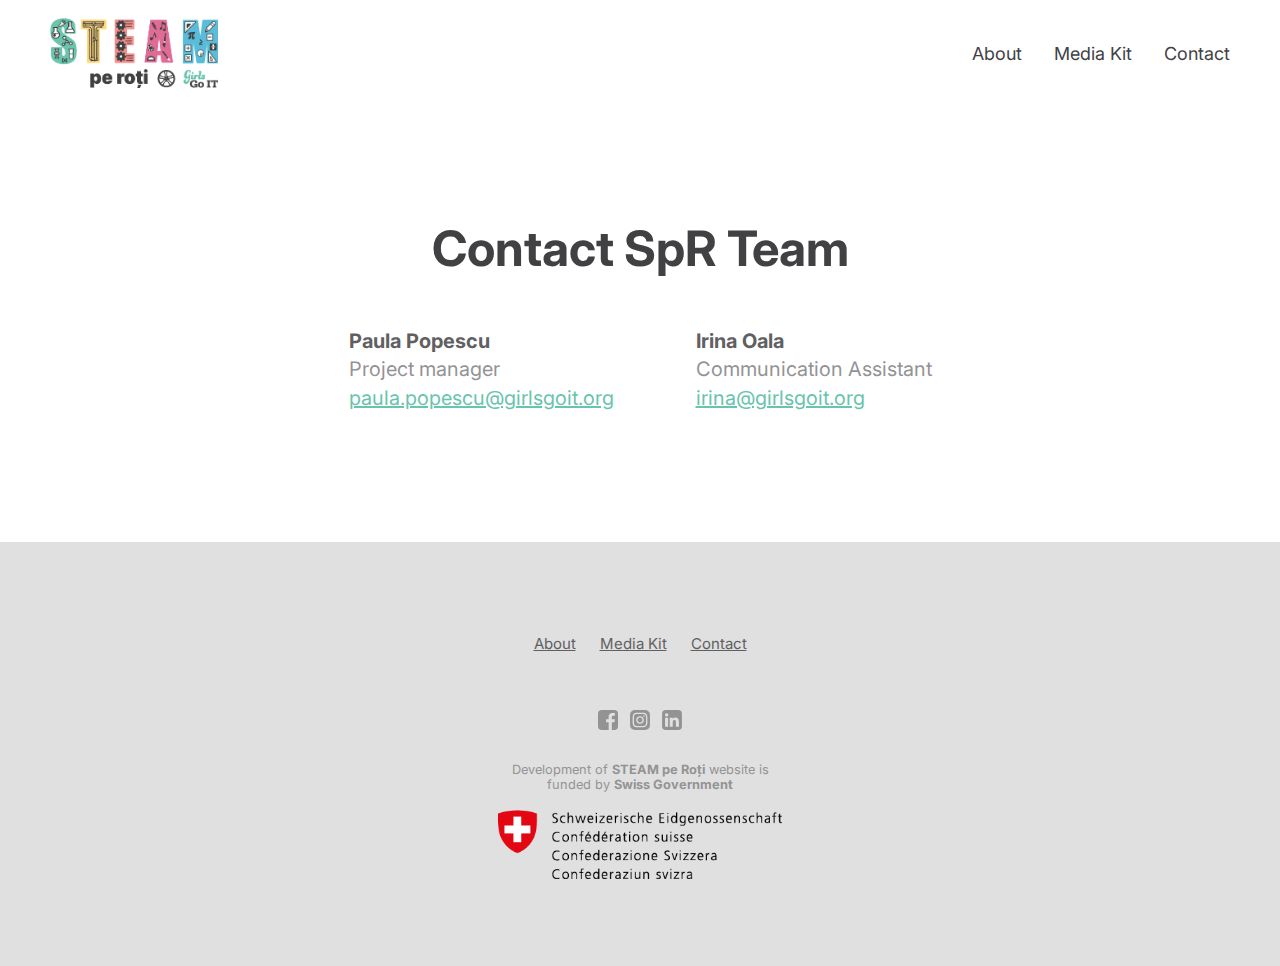
==== contact.html @ b352d061 "STEAMpeRoti static pages" ====
<!doctype html>
<html lang="en">
<head>
  <meta charset="UTF-8">
  <meta name="viewport" content="width=device-width, initial-scale=1">
  <script>document.getElementsByTagName("html")[0].className += " js";</script>
  <link rel="preconnect" href="https://fonts.googleapis.com"><link rel="preconnect" href="https://fonts.gstatic.com" crossorigin><link href="https://fonts.googleapis.com/css2?family=Inter:wght@300;400;500;600;700&display=swap" rel="stylesheet">
  <link id="codyframe" rel="stylesheet" href="assets/css/style.css">
  <script>
    if(!('CSS' in window) || !CSS.supports('color', 'var(--color-var)')) {var cfStyle = document.getElementById('codyframe');if(cfStyle) {var href = cfStyle.getAttribute('href');href = href.replace('style.css', 'style-fallback.css');cfStyle.setAttribute('href', href);}}
  </script>
  <title>Contact</title>
  <meta name="description" content="Moldova’s first STEAM education lab-on-wheels 🚌">
  <meta property="og:title" content="STEAM pe Roți | de GirlsGoIT">
  <meta name="image" property="og:image" content="#">
  <meta property="og:image:alt" content="Abayomi Ogundipe">
  <meta name="description" property="og:description" content="Moldova’s first STEAM education lab-on-wheels 🚌">
  <meta property="og:type" content="Moldova’s first STEAM education lab-on-wheels 🚌">
  <meta property="og:url" content="#">
  <meta name="twitter:card" content="STEAM pe Roți | de GirlsGoIT">

    <!-- Global site tag (gtag.js) - Google Analytics -->
  <script async src="https://www.googletagmanager.com/gtag/js?id=G-W7CB9011BC"></script>
  <script>
    window.dataLayer = window.dataLayer || [];
    function gtag(){dataLayer.push(arguments);}
    gtag('js', new Date());

    gtag('config', 'G-W7CB9011BC');
  </script>

</head>
<body>

  <header class="header position-relative js-header ">
  <div class="header__container container max-width-lg">
    <div class="header__logo">
      <a href="index.html">
        <img height="70" src="assets/img/spr-logo.png" alt="STEAM">
      </a>
    </div>

    <button class="btn btn--subtle header__trigger js-header__trigger" aria-label="Toggle menu" aria-expanded="false" aria-controls="header-nav">
      <i class="header__trigger-icon" aria-hidden="true"></i>
      <span>Menu</span>
    </button>

    <nav class="header__nav js-header__nav" id="header-nav" role="navigation" aria-label="Main">
      <div class="header__nav-inner">
        
        <ul class="header__list">
          <li class="header__item"><a href="about.html" class="header__link">About</a></li>
          <li class="header__item"><a href="mediakit.html" class="header__link">Media Kit</a></li>
          <li class="header__item"><a href="contact.html" class="header__link">Contact</a></li>
        </ul>
      </div>
    </nav>
  </div>
</header>

<section class="team-v2 padding-y-xxl">
  <div class="container max-width-adaptive-sm">
    <div class="text-component text-center max-width-xs margin-x-auto margin-bottom-lg">
      <h1>Contact SpR Team</h1>
      
    </div>

    <div class="flex gap-xl flex-column flex-row@sm flex-center@md">
      <div class="user-cell col-4@md col-3@xl">
        <div class="user-cell__body">
          <div class="user-cell__content text-component line-height-sm text-space-y-xxs">
            <p><strong>Paula Popescu</strong></p>
            <p class="color-contrast-medium">Project manager</p>
            <a href="mailto:paula.popescu@girlsgoit.org">paula.popescu@girlsgoit.org</a>
          </div>
        </div>

      </div>

      <div class="user-cell col-4@md col-3@xl">
        <div class="user-cell__body">
          
  
          <div class="user-cell__content text-component line-height-sm text-space-y-xxs">
            <p><strong>Irina Oala</strong></p>
            <p class="color-contrast-medium">Communication Assistant</p>
            <a href="mailto:irina@girlsgoit.org">irina@girlsgoit.org</a>
          </div>
        </div>
      </div>
    </div>

  
      
      
      
      
      
    </div>
  </div>
</section>

<footer class="footer-v4 padding-y-xl bg-contrast-lower">
  <div class="container max-width-lg">
    <nav class="footer-v4__nav">
      <ul class="footer-v4__nav-list">
        <li class="footer-v4__nav-item"><a href="about.html">About</a></li>
        <li class="footer-v4__nav-item"><a href="mediakit.html">Media Kit</a></li>
        <li class="footer-v4__nav-item"><a href="contact.html">Contact</a></li>
    </nav>

    
    <div class="footer-v4__socials">
      <a href="https://www.facebook.com/GirlsGoIT" target="_blank">
        <svg class="icon radius-sm" viewBox="0 0 222.05 222.05"><title>Follow us on Facebook</title><g><path class="cls-1" d="M209.81,0H12.23C5.46,0,0,5.46,0,12.23V209.81c0,6.77,5.46,12.23,12.23,12.23H118.57v-86.04h-28.89v-33.31h28.89v-24.98c-1.22-11.88,2.9-23.68,11.19-32.22,8.33-8.59,19.98-13.06,31.88-12.19,8.67-.04,17.3,.39,25.89,1.34v29.97h-17.65c-14.01,0-16.65,6.68-16.65,16.31v21.43h33.31l-4.34,33.31h-28.97v86.39h56.59c6.77,0,12.23-5.46,12.23-12.23V12.23c0-6.77-5.46-12.23-12.23-12.23h0Zm0,0"/></g></svg>
      </a>

      <a href="https://www.instagram.com/tekeduinmd/" target="_blank">
        <svg class="icon" viewBox="0 0 223.68 223.68"><title>Follow us on Instagram</title><g><path class="cls-1" d="M111.84,84.1c-15.33,0-27.74,12.4-27.74,27.74s12.4,27.74,27.74,27.74,27.74-12.4,27.74-27.74-12.4-27.74-27.74-27.74h0Zm111.06-27.4c-.05-8.65-1.67-17.21-4.67-25.29-4.55-11.93-14.02-21.41-25.96-25.96-8.08-3.01-16.64-4.63-25.29-4.68-14.42-.78-18.65-.78-55.14-.78s-40.72,0-55.14,.78c-8.65,.05-17.21,1.67-25.29,4.68C19.48,10.01,10.01,19.48,5.46,31.42,2.45,39.49,.83,48.06,.78,56.7c-.78,14.42-.78,18.65-.78,55.14s0,40.72,.78,55.14c.13,8.65,1.71,17.26,4.68,25.38,2.27,5.91,5.73,11.23,10.18,15.69,4.46,4.5,9.88,7.94,15.78,10.18,8.07,3.01,16.64,4.63,25.29,4.68,14.42,.78,18.65,.78,55.14,.78s40.72,0,55.14-.78c8.64-.05,17.21-1.67,25.29-4.68,5.9-2.24,11.32-5.68,15.78-10.18,4.45-4.46,7.91-9.79,10.18-15.69,3.01-8.12,4.63-16.69,4.67-25.38,.78-14.42,.78-18.65,.78-55.14s0-40.72-.78-55.14h0Zm-28.4,89.47c-.36,6.91-1.83,13.72-4.37,20.14-4.37,10.84-12.97,19.44-23.81,23.81-6.51,2.4-13.32,3.71-20.26,3.94H77.63c-6.95-.22-13.76-1.53-20.26-3.94-5.55-2.06-10.52-5.33-14.64-9.61-4.06-4.03-7.16-8.87-9.17-14.2-2.4-6.51-3.67-13.32-3.8-20.26V77.63c.13-6.95,1.4-13.76,3.8-20.26,2.06-5.55,5.33-10.52,9.61-14.64,4.03-4.02,8.87-7.16,14.2-9.17,6.51-2.4,13.32-3.71,20.26-3.94h68.42c6.95,.22,13.76,1.53,20.26,3.94,5.55,2.06,10.52,5.33,14.64,9.61,4.06,4.03,7.16,8.87,9.17,14.2,2.4,6.51,3.71,13.32,3.94,20.26v34.21c0,23.03,.78,25.39,.44,34.21v.12Zm-17.92-83.22c-2.66-7.29-8.43-13.06-15.77-15.77-4.93-1.71-10.18-2.54-15.42-2.45H78.29c-5.29,.05-10.49,1.05-15.42,2.93-7.2,2.53-12.93,8.07-15.77,15.2-1.62,4.98-2.45,10.18-2.36,15.42v67.1c.13,5.29,1.1,10.49,2.93,15.42,2.66,7.34,8.43,13.11,15.77,15.77,4.76,1.74,9.79,2.75,14.85,2.93h67.1c5.29-.05,10.49-1.05,15.42-2.93,7.34-2.66,13.11-8.43,15.77-15.77,1.88-4.93,2.89-10.13,2.93-15.42V78.29c0-5.29-1.01-10.52-2.93-15.42v.09Zm-64.74,91.61c-11.32,0-22.19-4.5-30.19-12.54-8-8-12.45-18.87-12.41-30.19,0-23.59,19.14-42.72,42.73-42.72,23.63,.04,42.72,19.18,42.68,42.81,0,23.59-19.22,42.68-42.81,42.63h0Zm44.73-77.06c-5.11-.53-9-4.85-9-10.01s3.89-9.47,9-10c5.11,.53,9,4.84,9,10s-3.89,9.48-9,10.01h0Zm0,0"/></g></svg>
      </a>

      <a href="https://www.linkedin.com/company/girlsgoit/" target="_blank">
        <svg class="icon radius-sm" viewBox="0 0 222.41 222.41"><title>Follow us on LinkedIn</title><g><path  d="M205.39,0H17.03C8.12-.13,.78,7,.66,15.9V206.51c.12,8.91,7.46,16.04,16.37,15.9H205.39c8.91,.13,16.25-6.99,16.37-15.9V15.9C221.63,7,214.29-.13,205.39,0h0ZM67.72,186.14H34.36V86.05h33.36v100.08Zm-16.68-114.07c-9.6,0-17.34-7.77-17.34-17.33s7.74-17.38,17.34-17.38c6.68-.73,13.16,2.39,16.77,8.08,3.56,5.65,3.56,12.9,0,18.55-3.61,5.69-10.09,8.82-16.77,8.07h0Zm137,114.07h-33.36v-53.69c0-13.47-4.78-22.24-16.89-22.24-7.7,.04-14.51,4.92-17.11,12.12-.88,2.6-1.27,5.38-1.13,8.12v55.6h-33.36V85.96h33.36v14.12c6.17-10.73,17.77-17.16,30.15-16.68,22.24,0,38.35,14.33,38.35,45.14v57.59Zm0,0"/></g></svg>
      </a>
    </div>
  </div>



  <div class="container max-width-adaptive-md margin-top-md">
    <div>
      <p class="footer-v4__print">Development of <span class="font-bold">STEAM pe Roți</span> website is <br>funded by <span class="font-bold">Swiss Government</span></p>
      <a href="https://www.eda.admin.ch/countries/moldova/en/home/representations/cooperation-office.html" target="_blank">
        <img width="284" src="assets/img/partners/sdc.png" alt="Swiss Agency for Development and Cooperation (SDC)">
      </a>
    </div>
  </div>

</footer>
<script src="assets/js/scripts.js"></script>
</body>
</html>
---- assets/css/style.css ----
.container {
  width: calc(100% - 2 * var(--component-padding));
  margin-left: auto;
  margin-right: auto;
}

.grid, .flex, .inline-flex,
[class^=flex\@], [class*=" flex@"],
[class^=inline-flex\@], [class*=" inline-flex@"] {
  --gap: 0px;
  --gap-x: var(--gap);
  --gap-y: var(--gap);
  gap: var(--gap-y) var(--gap-x);
}
.grid > *, .flex > *, .inline-flex > *,
[class^=flex\@] > *, [class*=" flex@"] > *,
[class^=inline-flex\@] > *, [class*=" inline-flex@"] > * {
  --sub-gap: 0px;
  --sub-gap-x: var(--sub-gap);
  --sub-gap-y: var(--sub-gap);
}

.grid {
  --grid-columns: 12;
  display: flex;
  flex-wrap: wrap;
}
.grid > * {
  flex-basis: 100%;
  max-width: 100%;
  min-width: 0;
}

/* #region (Safari < 14.1 fallback) */
@media not all and (min-resolution: 0.001dpcm) {
  @supports not (translate: none) {
    .grid, .flex[class*=gap-], .inline-flex[class*=gap-] {
      gap: 0px;
      margin-bottom: calc(-1 * var(--gap-y));
      margin-left: calc(-1 * var(--gap-x));
    }
    .grid > *, .flex[class*=gap-] > *, .inline-flex[class*=gap-] > * {
      margin-bottom: var(--sub-gap-y);
    }
    .grid {
      --offset: var(--gap-x);
      --gap-modifier: 0;
      --offset-modifier: 1;
    }
    .grid > * {
      margin-left: var(--offset);
    }
    .flex[class*=gap-] > *, .inline-flex[class*=gap-] > * {
      margin-left: var(--sub-gap-x);
    }
  }
}
/* #endregion */
.gap-xxxxs {
  --gap-x: var(--space-xxxxs);
  --gap-y: var(--space-xxxxs);
}
.gap-xxxxs > * {
  --sub-gap-x: var(--space-xxxxs);
  --sub-gap-y: var(--space-xxxxs);
}

.gap-xxxs {
  --gap-x: var(--space-xxxs);
  --gap-y: var(--space-xxxs);
}
.gap-xxxs > * {
  --sub-gap-x: var(--space-xxxs);
  --sub-gap-y: var(--space-xxxs);
}

.gap-xxs {
  --gap-x: var(--space-xxs);
  --gap-y: var(--space-xxs);
}
.gap-xxs > * {
  --sub-gap-x: var(--space-xxs);
  --sub-gap-y: var(--space-xxs);
}

.gap-xs {
  --gap-x: var(--space-xs);
  --gap-y: var(--space-xs);
}
.gap-xs > * {
  --sub-gap-x: var(--space-xs);
  --sub-gap-y: var(--space-xs);
}

.gap-sm {
  --gap-x: var(--space-sm);
  --gap-y: var(--space-sm);
}
.gap-sm > * {
  --sub-gap-x: var(--space-sm);
  --sub-gap-y: var(--space-sm);
}

.gap-md {
  --gap-x: var(--space-md);
  --gap-y: var(--space-md);
}
.gap-md > * {
  --sub-gap-x: var(--space-md);
  --sub-gap-y: var(--space-md);
}

.gap-lg {
  --gap-x: var(--space-lg);
  --gap-y: var(--space-lg);
}
.gap-lg > * {
  --sub-gap-x: var(--space-lg);
  --sub-gap-y: var(--space-lg);
}

.gap-xl {
  --gap-x: var(--space-xl);
  --gap-y: var(--space-xl);
}
.gap-xl > * {
  --sub-gap-x: var(--space-xl);
  --sub-gap-y: var(--space-xl);
}

.gap-xxl {
  --gap-x: var(--space-xxl);
  --gap-y: var(--space-xxl);
}
.gap-xxl > * {
  --sub-gap-x: var(--space-xxl);
  --sub-gap-y: var(--space-xxl);
}

.gap-xxxl {
  --gap-x: var(--space-xxxl);
  --gap-y: var(--space-xxxl);
}
.gap-xxxl > * {
  --sub-gap-x: var(--space-xxxl);
  --sub-gap-y: var(--space-xxxl);
}

.gap-xxxxl {
  --gap-x: var(--space-xxxxl);
  --gap-y: var(--space-xxxxl);
}
.gap-xxxxl > * {
  --sub-gap-x: var(--space-xxxxl);
  --sub-gap-y: var(--space-xxxxl);
}

.gap-0 {
  --gap-x: 0;
  --gap-y: 0;
}
.gap-0 > * {
  --sub-gap-x: 0;
  --sub-gap-y: 0;
}

.gap-x-xxxxs {
  --gap-x: var(--space-xxxxs);
}
.gap-x-xxxxs > * {
  --sub-gap-x: var(--space-xxxxs);
}

.gap-x-xxxs {
  --gap-x: var(--space-xxxs);
}
.gap-x-xxxs > * {
  --sub-gap-x: var(--space-xxxs);
}

.gap-x-xxs {
  --gap-x: var(--space-xxs);
}
.gap-x-xxs > * {
  --sub-gap-x: var(--space-xxs);
}

.gap-x-xs {
  --gap-x: var(--space-xs);
}
.gap-x-xs > * {
  --sub-gap-x: var(--space-xs);
}

.gap-x-sm {
  --gap-x: var(--space-sm);
}
.gap-x-sm > * {
  --sub-gap-x: var(--space-sm);
}

.gap-x-md {
  --gap-x: var(--space-md);
}
.gap-x-md > * {
  --sub-gap-x: var(--space-md);
}

.gap-x-lg {
  --gap-x: var(--space-lg);
}
.gap-x-lg > * {
  --sub-gap-x: var(--space-lg);
}

.gap-x-xl {
  --gap-x: var(--space-xl);
}
.gap-x-xl > * {
  --sub-gap-x: var(--space-xl);
}

.gap-x-xxl {
  --gap-x: var(--space-xxl);
}
.gap-x-xxl > * {
  --sub-gap-x: var(--space-xxl);
}

.gap-x-xxxl {
  --gap-x: var(--space-xxxl);
}
.gap-x-xxxl > * {
  --sub-gap-x: var(--space-xxxl);
}

.gap-x-xxxxl {
  --gap-x: var(--space-xxxxl);
}
.gap-x-xxxxl > * {
  --sub-gap-x: var(--space-xxxxl);
}

.gap-x-0 {
  --gap-x: 0;
}
.gap-x-0 > * {
  --sub-gap-x: 0;
}

.gap-y-xxxxs {
  --gap-y: var(--space-xxxxs);
}
.gap-y-xxxxs > * {
  --sub-gap-y: var(--space-xxxxs);
}

.gap-y-xxxs {
  --gap-y: var(--space-xxxs);
}
.gap-y-xxxs > * {
  --sub-gap-y: var(--space-xxxs);
}

.gap-y-xxs {
  --gap-y: var(--space-xxs);
}
.gap-y-xxs > * {
  --sub-gap-y: var(--space-xxs);
}

.gap-y-xs {
  --gap-y: var(--space-xs);
}
.gap-y-xs > * {
  --sub-gap-y: var(--space-xs);
}

.gap-y-sm {
  --gap-y: var(--space-sm);
}
.gap-y-sm > * {
  --sub-gap-y: var(--space-sm);
}

.gap-y-md {
  --gap-y: var(--space-md);
}
.gap-y-md > * {
  --sub-gap-y: var(--space-md);
}

.gap-y-lg {
  --gap-y: var(--space-lg);
}
.gap-y-lg > * {
  --sub-gap-y: var(--space-lg);
}

.gap-y-xl {
  --gap-y: var(--space-xl);
}
.gap-y-xl > * {
  --sub-gap-y: var(--space-xl);
}

.gap-y-xxl {
  --gap-y: var(--space-xxl);
}
.gap-y-xxl > * {
  --sub-gap-y: var(--space-xxl);
}

.gap-y-xxxl {
  --gap-y: var(--space-xxxl);
}
.gap-y-xxxl > * {
  --sub-gap-y: var(--space-xxxl);
}

.gap-y-xxxxl {
  --gap-y: var(--space-xxxxl);
}
.gap-y-xxxxl > * {
  --sub-gap-y: var(--space-xxxxl);
}

.gap-y-0 {
  --gap-y: 0;
}
.gap-y-0 > * {
  --sub-gap-y: 0;
}

.grid-col-1 {
  --grid-columns: 1;
}

.col-1 {
  --span: 1;
}

.grid-col-2 {
  --grid-columns: 2;
}

.col-2 {
  --span: 2;
}

.grid-col-3 {
  --grid-columns: 3;
}

.col-3 {
  --span: 3;
}

.grid-col-4 {
  --grid-columns: 4;
}

.col-4 {
  --span: 4;
}

.grid-col-5 {
  --grid-columns: 5;
}

.col-5 {
  --span: 5;
}

.grid-col-6 {
  --grid-columns: 6;
}

.col-6 {
  --span: 6;
}

.grid-col-7 {
  --grid-columns: 7;
}

.col-7 {
  --span: 7;
}

.grid-col-8 {
  --grid-columns: 8;
}

.col-8 {
  --span: 8;
}

.grid-col-9 {
  --grid-columns: 9;
}

.col-9 {
  --span: 9;
}

.grid-col-10 {
  --grid-columns: 10;
}

.col-10 {
  --span: 10;
}

.grid-col-11 {
  --grid-columns: 11;
}

.col-11 {
  --span: 11;
}

.grid-col-12 {
  --grid-columns: 12;
}

.col-12 {
  --span: 12;
}

.col-1, .col-2, .col-3, .col-4, .col-5, .col-6, .col-7, .col-8, .col-9, .col-10, .col-11, .col-12 {
  flex-basis: calc((100% - (var(--grid-columns) - var(--gap-modifier, 1)) * var(--sub-gap-x)) * var(--span) / var(--grid-columns) + (var(--span) - 1) * var(--sub-gap-x));
  max-width: calc((100% - (var(--grid-columns) - var(--gap-modifier, 1)) * var(--sub-gap-x)) * var(--span) / var(--grid-columns) + (var(--span) - 1) * var(--sub-gap-x));
}

.col {
  flex-grow: 1;
  flex-basis: 0;
  max-width: 100%;
}

.col-content {
  flex-grow: 0;
  flex-basis: initial;
  max-width: initial;
}

.offset-1 {
  --offset: 1;
}

.offset-2 {
  --offset: 2;
}

.offset-3 {
  --offset: 3;
}

.offset-4 {
  --offset: 4;
}

.offset-5 {
  --offset: 5;
}

.offset-6 {
  --offset: 6;
}

.offset-7 {
  --offset: 7;
}

.offset-8 {
  --offset: 8;
}

.offset-9 {
  --offset: 9;
}

.offset-10 {
  --offset: 10;
}

.offset-11 {
  --offset: 11;
}

.offset-1, .offset-2, .offset-3, .offset-4, .offset-5, .offset-6, .offset-7, .offset-8, .offset-9, .offset-10, .offset-11 {
  margin-left: calc((100% - (var(--grid-columns) - var(--gap-modifier, 1)) * var(--sub-gap-x)) * var(--offset) / var(--grid-columns) + (var(--offset) + var(--offset-modifier, 0)) * var(--sub-gap-x));
}

@media (min-width: 32rem) {
  .gap-xxxxs\@xs {
    --gap-x: var(--space-xxxxs);
    --gap-y: var(--space-xxxxs);
  }
  .gap-xxxxs\@xs > * {
    --sub-gap-x: var(--space-xxxxs);
    --sub-gap-y: var(--space-xxxxs);
  }
  .gap-xxxs\@xs {
    --gap-x: var(--space-xxxs);
    --gap-y: var(--space-xxxs);
  }
  .gap-xxxs\@xs > * {
    --sub-gap-x: var(--space-xxxs);
    --sub-gap-y: var(--space-xxxs);
  }
  .gap-xxs\@xs {
    --gap-x: var(--space-xxs);
    --gap-y: var(--space-xxs);
  }
  .gap-xxs\@xs > * {
    --sub-gap-x: var(--space-xxs);
    --sub-gap-y: var(--space-xxs);
  }
  .gap-xs\@xs {
    --gap-x: var(--space-xs);
    --gap-y: var(--space-xs);
  }
  .gap-xs\@xs > * {
    --sub-gap-x: var(--space-xs);
    --sub-gap-y: var(--space-xs);
  }
  .gap-sm\@xs {
    --gap-x: var(--space-sm);
    --gap-y: var(--space-sm);
  }
  .gap-sm\@xs > * {
    --sub-gap-x: var(--space-sm);
    --sub-gap-y: var(--space-sm);
  }
  .gap-md\@xs {
    --gap-x: var(--space-md);
    --gap-y: var(--space-md);
  }
  .gap-md\@xs > * {
    --sub-gap-x: var(--space-md);
    --sub-gap-y: var(--space-md);
  }
  .gap-lg\@xs {
    --gap-x: var(--space-lg);
    --gap-y: var(--space-lg);
  }
  .gap-lg\@xs > * {
    --sub-gap-x: var(--space-lg);
    --sub-gap-y: var(--space-lg);
  }
  .gap-xl\@xs {
    --gap-x: var(--space-xl);
    --gap-y: var(--space-xl);
  }
  .gap-xl\@xs > * {
    --sub-gap-x: var(--space-xl);
    --sub-gap-y: var(--space-xl);
  }
  .gap-xxl\@xs {
    --gap-x: var(--space-xxl);
    --gap-y: var(--space-xxl);
  }
  .gap-xxl\@xs > * {
    --sub-gap-x: var(--space-xxl);
    --sub-gap-y: var(--space-xxl);
  }
  .gap-xxxl\@xs {
    --gap-x: var(--space-xxxl);
    --gap-y: var(--space-xxxl);
  }
  .gap-xxxl\@xs > * {
    --sub-gap-x: var(--space-xxxl);
    --sub-gap-y: var(--space-xxxl);
  }
  .gap-xxxxl\@xs {
    --gap-x: var(--space-xxxxl);
    --gap-y: var(--space-xxxxl);
  }
  .gap-xxxxl\@xs > * {
    --sub-gap-x: var(--space-xxxxl);
    --sub-gap-y: var(--space-xxxxl);
  }
  .gap-0\@xs {
    --gap-x: 0;
    --gap-y: 0;
  }
  .gap-0\@xs > * {
    --sub-gap-x: 0;
    --sub-gap-y: 0;
  }
  .gap-x-xxxxs\@xs {
    --gap-x: var(--space-xxxxs);
  }
  .gap-x-xxxxs\@xs > * {
    --sub-gap-x: var(--space-xxxxs);
  }
  .gap-x-xxxs\@xs {
    --gap-x: var(--space-xxxs);
  }
  .gap-x-xxxs\@xs > * {
    --sub-gap-x: var(--space-xxxs);
  }
  .gap-x-xxs\@xs {
    --gap-x: var(--space-xxs);
  }
  .gap-x-xxs\@xs > * {
    --sub-gap-x: var(--space-xxs);
  }
  .gap-x-xs\@xs {
    --gap-x: var(--space-xs);
  }
  .gap-x-xs\@xs > * {
    --sub-gap-x: var(--space-xs);
  }
  .gap-x-sm\@xs {
    --gap-x: var(--space-sm);
  }
  .gap-x-sm\@xs > * {
    --sub-gap-x: var(--space-sm);
  }
  .gap-x-md\@xs {
    --gap-x: var(--space-md);
  }
  .gap-x-md\@xs > * {
    --sub-gap-x: var(--space-md);
  }
  .gap-x-lg\@xs {
    --gap-x: var(--space-lg);
  }
  .gap-x-lg\@xs > * {
    --sub-gap-x: var(--space-lg);
  }
  .gap-x-xl\@xs {
    --gap-x: var(--space-xl);
  }
  .gap-x-xl\@xs > * {
    --sub-gap-x: var(--space-xl);
  }
  .gap-x-xxl\@xs {
    --gap-x: var(--space-xxl);
  }
  .gap-x-xxl\@xs > * {
    --sub-gap-x: var(--space-xxl);
  }
  .gap-x-xxxl\@xs {
    --gap-x: var(--space-xxxl);
  }
  .gap-x-xxxl\@xs > * {
    --sub-gap-x: var(--space-xxxl);
  }
  .gap-x-xxxxl\@xs {
    --gap-x: var(--space-xxxxl);
  }
  .gap-x-xxxxl\@xs > * {
    --sub-gap-x: var(--space-xxxxl);
  }
  .gap-x-0\@xs {
    --gap-x: 0;
  }
  .gap-x-0\@xs > * {
    --sub-gap-x: 0;
  }
  .gap-y-xxxxs\@xs {
    --gap-y: var(--space-xxxxs);
  }
  .gap-y-xxxxs\@xs > * {
    --sub-gap-y: var(--space-xxxxs);
  }
  .gap-y-xxxs\@xs {
    --gap-y: var(--space-xxxs);
  }
  .gap-y-xxxs\@xs > * {
    --sub-gap-y: var(--space-xxxs);
  }
  .gap-y-xxs\@xs {
    --gap-y: var(--space-xxs);
  }
  .gap-y-xxs\@xs > * {
    --sub-gap-y: var(--space-xxs);
  }
  .gap-y-xs\@xs {
    --gap-y: var(--space-xs);
  }
  .gap-y-xs\@xs > * {
    --sub-gap-y: var(--space-xs);
  }
  .gap-y-sm\@xs {
    --gap-y: var(--space-sm);
  }
  .gap-y-sm\@xs > * {
    --sub-gap-y: var(--space-sm);
  }
  .gap-y-md\@xs {
    --gap-y: var(--space-md);
  }
  .gap-y-md\@xs > * {
    --sub-gap-y: var(--space-md);
  }
  .gap-y-lg\@xs {
    --gap-y: var(--space-lg);
  }
  .gap-y-lg\@xs > * {
    --sub-gap-y: var(--space-lg);
  }
  .gap-y-xl\@xs {
    --gap-y: var(--space-xl);
  }
  .gap-y-xl\@xs > * {
    --sub-gap-y: var(--space-xl);
  }
  .gap-y-xxl\@xs {
    --gap-y: var(--space-xxl);
  }
  .gap-y-xxl\@xs > * {
    --sub-gap-y: var(--space-xxl);
  }
  .gap-y-xxxl\@xs {
    --gap-y: var(--space-xxxl);
  }
  .gap-y-xxxl\@xs > * {
    --sub-gap-y: var(--space-xxxl);
  }
  .gap-y-xxxxl\@xs {
    --gap-y: var(--space-xxxxl);
  }
  .gap-y-xxxxl\@xs > * {
    --sub-gap-y: var(--space-xxxxl);
  }
  .gap-y-0\@xs {
    --gap-y: 0;
  }
  .gap-y-0\@xs > * {
    --sub-gap-y: 0;
  }
  .grid-col-1\@xs {
    --grid-columns: 1;
  }
  .col-1\@xs {
    --span: 1;
  }
  .grid-col-2\@xs {
    --grid-columns: 2;
  }
  .col-2\@xs {
    --span: 2;
  }
  .grid-col-3\@xs {
    --grid-columns: 3;
  }
  .col-3\@xs {
    --span: 3;
  }
  .grid-col-4\@xs {
    --grid-columns: 4;
  }
  .col-4\@xs {
    --span: 4;
  }
  .grid-col-5\@xs {
    --grid-columns: 5;
  }
  .col-5\@xs {
    --span: 5;
  }
  .grid-col-6\@xs {
    --grid-columns: 6;
  }
  .col-6\@xs {
    --span: 6;
  }
  .grid-col-7\@xs {
    --grid-columns: 7;
  }
  .col-7\@xs {
    --span: 7;
  }
  .grid-col-8\@xs {
    --grid-columns: 8;
  }
  .col-8\@xs {
    --span: 8;
  }
  .grid-col-9\@xs {
    --grid-columns: 9;
  }
  .col-9\@xs {
    --span: 9;
  }
  .grid-col-10\@xs {
    --grid-columns: 10;
  }
  .col-10\@xs {
    --span: 10;
  }
  .grid-col-11\@xs {
    --grid-columns: 11;
  }
  .col-11\@xs {
    --span: 11;
  }
  .grid-col-12\@xs {
    --grid-columns: 12;
  }
  .col-12\@xs {
    --span: 12;
  }
  .col-1\@xs, .col-2\@xs, .col-3\@xs, .col-4\@xs, .col-5\@xs, .col-6\@xs, .col-7\@xs, .col-8\@xs, .col-9\@xs, .col-10\@xs, .col-11\@xs, .col-12\@xs {
    flex-basis: calc((100% - (var(--grid-columns) - var(--gap-modifier, 1)) * var(--sub-gap-x)) * var(--span) / var(--grid-columns) + (var(--span) - 1) * var(--sub-gap-x));
    max-width: calc((100% - (var(--grid-columns) - var(--gap-modifier, 1)) * var(--sub-gap-x)) * var(--span) / var(--grid-columns) + (var(--span) - 1) * var(--sub-gap-x));
  }
  .col\@xs {
    flex-grow: 1;
    flex-basis: 0;
    max-width: 100%;
  }
  .col-content\@xs {
    flex-grow: 0;
    flex-basis: initial;
    max-width: initial;
  }
  .offset-1\@xs {
    --offset: 1;
  }
  .offset-2\@xs {
    --offset: 2;
  }
  .offset-3\@xs {
    --offset: 3;
  }
  .offset-4\@xs {
    --offset: 4;
  }
  .offset-5\@xs {
    --offset: 5;
  }
  .offset-6\@xs {
    --offset: 6;
  }
  .offset-7\@xs {
    --offset: 7;
  }
  .offset-8\@xs {
    --offset: 8;
  }
  .offset-9\@xs {
    --offset: 9;
  }
  .offset-10\@xs {
    --offset: 10;
  }
  .offset-11\@xs {
    --offset: 11;
  }
  .offset-1\@xs, .offset-2\@xs, .offset-3\@xs, .offset-4\@xs, .offset-5\@xs, .offset-6\@xs, .offset-7\@xs, .offset-8\@xs, .offset-9\@xs, .offset-10\@xs, .offset-11\@xs {
    margin-left: calc((100% - (var(--grid-columns) - var(--gap-modifier, 1)) * var(--sub-gap-x)) * var(--offset) / var(--grid-columns) + (var(--offset) + var(--offset-modifier, 0)) * var(--sub-gap-x));
  }
  .offset-0\@xs {
    margin-left: 0;
  }
  @media not all and (min-resolution: 0.001dpcm) {
    @supports not (translate: none) {
      .offset-0\@xs {
        margin-left: var(--gap-x);
      }
    }
  }
}
@media (min-width: 48rem) {
  .gap-xxxxs\@sm {
    --gap-x: var(--space-xxxxs);
    --gap-y: var(--space-xxxxs);
  }
  .gap-xxxxs\@sm > * {
    --sub-gap-x: var(--space-xxxxs);
    --sub-gap-y: var(--space-xxxxs);
  }
  .gap-xxxs\@sm {
    --gap-x: var(--space-xxxs);
    --gap-y: var(--space-xxxs);
  }
  .gap-xxxs\@sm > * {
    --sub-gap-x: var(--space-xxxs);
    --sub-gap-y: var(--space-xxxs);
  }
  .gap-xxs\@sm {
    --gap-x: var(--space-xxs);
    --gap-y: var(--space-xxs);
  }
  .gap-xxs\@sm > * {
    --sub-gap-x: var(--space-xxs);
    --sub-gap-y: var(--space-xxs);
  }
  .gap-xs\@sm {
    --gap-x: var(--space-xs);
    --gap-y: var(--space-xs);
  }
  .gap-xs\@sm > * {
    --sub-gap-x: var(--space-xs);
    --sub-gap-y: var(--space-xs);
  }
  .gap-sm\@sm {
    --gap-x: var(--space-sm);
    --gap-y: var(--space-sm);
  }
  .gap-sm\@sm > * {
    --sub-gap-x: var(--space-sm);
    --sub-gap-y: var(--space-sm);
  }
  .gap-md\@sm {
    --gap-x: var(--space-md);
    --gap-y: var(--space-md);
  }
  .gap-md\@sm > * {
    --sub-gap-x: var(--space-md);
    --sub-gap-y: var(--space-md);
  }
  .gap-lg\@sm {
    --gap-x: var(--space-lg);
    --gap-y: var(--space-lg);
  }
  .gap-lg\@sm > * {
    --sub-gap-x: var(--space-lg);
    --sub-gap-y: var(--space-lg);
  }
  .gap-xl\@sm {
    --gap-x: var(--space-xl);
    --gap-y: var(--space-xl);
  }
  .gap-xl\@sm > * {
    --sub-gap-x: var(--space-xl);
    --sub-gap-y: var(--space-xl);
  }
  .gap-xxl\@sm {
    --gap-x: var(--space-xxl);
    --gap-y: var(--space-xxl);
  }
  .gap-xxl\@sm > * {
    --sub-gap-x: var(--space-xxl);
    --sub-gap-y: var(--space-xxl);
  }
  .gap-xxxl\@sm {
    --gap-x: var(--space-xxxl);
    --gap-y: var(--space-xxxl);
  }
  .gap-xxxl\@sm > * {
    --sub-gap-x: var(--space-xxxl);
    --sub-gap-y: var(--space-xxxl);
  }
  .gap-xxxxl\@sm {
    --gap-x: var(--space-xxxxl);
    --gap-y: var(--space-xxxxl);
  }
  .gap-xxxxl\@sm > * {
    --sub-gap-x: var(--space-xxxxl);
    --sub-gap-y: var(--space-xxxxl);
  }
  .gap-0\@sm {
    --gap-x: 0;
    --gap-y: 0;
  }
  .gap-0\@sm > * {
    --sub-gap-x: 0;
    --sub-gap-y: 0;
  }
  .gap-x-xxxxs\@sm {
    --gap-x: var(--space-xxxxs);
  }
  .gap-x-xxxxs\@sm > * {
    --sub-gap-x: var(--space-xxxxs);
  }
  .gap-x-xxxs\@sm {
    --gap-x: var(--space-xxxs);
  }
  .gap-x-xxxs\@sm > * {
    --sub-gap-x: var(--space-xxxs);
  }
  .gap-x-xxs\@sm {
    --gap-x: var(--space-xxs);
  }
  .gap-x-xxs\@sm > * {
    --sub-gap-x: var(--space-xxs);
  }
  .gap-x-xs\@sm {
    --gap-x: var(--space-xs);
  }
  .gap-x-xs\@sm > * {
    --sub-gap-x: var(--space-xs);
  }
  .gap-x-sm\@sm {
    --gap-x: var(--space-sm);
  }
  .gap-x-sm\@sm > * {
    --sub-gap-x: var(--space-sm);
  }
  .gap-x-md\@sm {
    --gap-x: var(--space-md);
  }
  .gap-x-md\@sm > * {
    --sub-gap-x: var(--space-md);
  }
  .gap-x-lg\@sm {
    --gap-x: var(--space-lg);
  }
  .gap-x-lg\@sm > * {
    --sub-gap-x: var(--space-lg);
  }
  .gap-x-xl\@sm {
    --gap-x: var(--space-xl);
  }
  .gap-x-xl\@sm > * {
    --sub-gap-x: var(--space-xl);
  }
  .gap-x-xxl\@sm {
    --gap-x: var(--space-xxl);
  }
  .gap-x-xxl\@sm > * {
    --sub-gap-x: var(--space-xxl);
  }
  .gap-x-xxxl\@sm {
    --gap-x: var(--space-xxxl);
  }
  .gap-x-xxxl\@sm > * {
    --sub-gap-x: var(--space-xxxl);
  }
  .gap-x-xxxxl\@sm {
    --gap-x: var(--space-xxxxl);
  }
  .gap-x-xxxxl\@sm > * {
    --sub-gap-x: var(--space-xxxxl);
  }
  .gap-x-0\@sm {
    --gap-x: 0;
  }
  .gap-x-0\@sm > * {
    --sub-gap-x: 0;
  }
  .gap-y-xxxxs\@sm {
    --gap-y: var(--space-xxxxs);
  }
  .gap-y-xxxxs\@sm > * {
    --sub-gap-y: var(--space-xxxxs);
  }
  .gap-y-xxxs\@sm {
    --gap-y: var(--space-xxxs);
  }
  .gap-y-xxxs\@sm > * {
    --sub-gap-y: var(--space-xxxs);
  }
  .gap-y-xxs\@sm {
    --gap-y: var(--space-xxs);
  }
  .gap-y-xxs\@sm > * {
    --sub-gap-y: var(--space-xxs);
  }
  .gap-y-xs\@sm {
    --gap-y: var(--space-xs);
  }
  .gap-y-xs\@sm > * {
    --sub-gap-y: var(--space-xs);
  }
  .gap-y-sm\@sm {
    --gap-y: var(--space-sm);
  }
  .gap-y-sm\@sm > * {
    --sub-gap-y: var(--space-sm);
  }
  .gap-y-md\@sm {
    --gap-y: var(--space-md);
  }
  .gap-y-md\@sm > * {
    --sub-gap-y: var(--space-md);
  }
  .gap-y-lg\@sm {
    --gap-y: var(--space-lg);
  }
  .gap-y-lg\@sm > * {
    --sub-gap-y: var(--space-lg);
  }
  .gap-y-xl\@sm {
    --gap-y: var(--space-xl);
  }
  .gap-y-xl\@sm > * {
    --sub-gap-y: var(--space-xl);
  }
  .gap-y-xxl\@sm {
    --gap-y: var(--space-xxl);
  }
  .gap-y-xxl\@sm > * {
    --sub-gap-y: var(--space-xxl);
  }
  .gap-y-xxxl\@sm {
    --gap-y: var(--space-xxxl);
  }
  .gap-y-xxxl\@sm > * {
    --sub-gap-y: var(--space-xxxl);
  }
  .gap-y-xxxxl\@sm {
    --gap-y: var(--space-xxxxl);
  }
  .gap-y-xxxxl\@sm > * {
    --sub-gap-y: var(--space-xxxxl);
  }
  .gap-y-0\@sm {
    --gap-y: 0;
  }
  .gap-y-0\@sm > * {
    --sub-gap-y: 0;
  }
  .grid-col-1\@sm {
    --grid-columns: 1;
  }
  .col-1\@sm {
    --span: 1;
  }
  .grid-col-2\@sm {
    --grid-columns: 2;
  }
  .col-2\@sm {
    --span: 2;
  }
  .grid-col-3\@sm {
    --grid-columns: 3;
  }
  .col-3\@sm {
    --span: 3;
  }
  .grid-col-4\@sm {
    --grid-columns: 4;
  }
  .col-4\@sm {
    --span: 4;
  }
  .grid-col-5\@sm {
    --grid-columns: 5;
  }
  .col-5\@sm {
    --span: 5;
  }
  .grid-col-6\@sm {
    --grid-columns: 6;
  }
  .col-6\@sm {
    --span: 6;
  }
  .grid-col-7\@sm {
    --grid-columns: 7;
  }
  .col-7\@sm {
    --span: 7;
  }
  .grid-col-8\@sm {
    --grid-columns: 8;
  }
  .col-8\@sm {
    --span: 8;
  }
  .grid-col-9\@sm {
    --grid-columns: 9;
  }
  .col-9\@sm {
    --span: 9;
  }
  .grid-col-10\@sm {
    --grid-columns: 10;
  }
  .col-10\@sm {
    --span: 10;
  }
  .grid-col-11\@sm {
    --grid-columns: 11;
  }
  .col-11\@sm {
    --span: 11;
  }
  .grid-col-12\@sm {
    --grid-columns: 12;
  }
  .col-12\@sm {
    --span: 12;
  }
  .col-1\@sm, .col-2\@sm, .col-3\@sm, .col-4\@sm, .col-5\@sm, .col-6\@sm, .col-7\@sm, .col-8\@sm, .col-9\@sm, .col-10\@sm, .col-11\@sm, .col-12\@sm {
    flex-basis: calc((100% - (var(--grid-columns) - var(--gap-modifier, 1)) * var(--sub-gap-x)) * var(--span) / var(--grid-columns) + (var(--span) - 1) * var(--sub-gap-x));
    max-width: calc((100% - (var(--grid-columns) - var(--gap-modifier, 1)) * var(--sub-gap-x)) * var(--span) / var(--grid-columns) + (var(--span) - 1) * var(--sub-gap-x));
  }
  .col\@sm {
    flex-grow: 1;
    flex-basis: 0;
    max-width: 100%;
  }
  .col-content\@sm {
    flex-grow: 0;
    flex-basis: initial;
    max-width: initial;
  }
  .offset-1\@sm {
    --offset: 1;
  }
  .offset-2\@sm {
    --offset: 2;
  }
  .offset-3\@sm {
    --offset: 3;
  }
  .offset-4\@sm {
    --offset: 4;
  }
  .offset-5\@sm {
    --offset: 5;
  }
  .offset-6\@sm {
    --offset: 6;
  }
  .offset-7\@sm {
    --offset: 7;
  }
  .offset-8\@sm {
    --offset: 8;
  }
  .offset-9\@sm {
    --offset: 9;
  }
  .offset-10\@sm {
    --offset: 10;
  }
  .offset-11\@sm {
    --offset: 11;
  }
  .offset-1\@sm, .offset-2\@sm, .offset-3\@sm, .offset-4\@sm, .offset-5\@sm, .offset-6\@sm, .offset-7\@sm, .offset-8\@sm, .offset-9\@sm, .offset-10\@sm, .offset-11\@sm {
    margin-left: calc((100% - (var(--grid-columns) - var(--gap-modifier, 1)) * var(--sub-gap-x)) * var(--offset) / var(--grid-columns) + (var(--offset) + var(--offset-modifier, 0)) * var(--sub-gap-x));
  }
  .offset-0\@sm {
    margin-left: 0;
  }
  @media not all and (min-resolution: 0.001dpcm) {
    @supports not (translate: none) {
      .offset-0\@sm {
        margin-left: var(--gap-x);
      }
    }
  }
}
@media (min-width: 64rem) {
  .gap-xxxxs\@md {
    --gap-x: var(--space-xxxxs);
    --gap-y: var(--space-xxxxs);
  }
  .gap-xxxxs\@md > * {
    --sub-gap-x: var(--space-xxxxs);
    --sub-gap-y: var(--space-xxxxs);
  }
  .gap-xxxs\@md {
    --gap-x: var(--space-xxxs);
    --gap-y: var(--space-xxxs);
  }
  .gap-xxxs\@md > * {
    --sub-gap-x: var(--space-xxxs);
    --sub-gap-y: var(--space-xxxs);
  }
  .gap-xxs\@md {
    --gap-x: var(--space-xxs);
    --gap-y: var(--space-xxs);
  }
  .gap-xxs\@md > * {
    --sub-gap-x: var(--space-xxs);
    --sub-gap-y: var(--space-xxs);
  }
  .gap-xs\@md {
    --gap-x: var(--space-xs);
    --gap-y: var(--space-xs);
  }
  .gap-xs\@md > * {
    --sub-gap-x: var(--space-xs);
    --sub-gap-y: var(--space-xs);
  }
  .gap-sm\@md {
    --gap-x: var(--space-sm);
    --gap-y: var(--space-sm);
  }
  .gap-sm\@md > * {
    --sub-gap-x: var(--space-sm);
    --sub-gap-y: var(--space-sm);
  }
  .gap-md\@md {
    --gap-x: var(--space-md);
    --gap-y: var(--space-md);
  }
  .gap-md\@md > * {
    --sub-gap-x: var(--space-md);
    --sub-gap-y: var(--space-md);
  }
  .gap-lg\@md {
    --gap-x: var(--space-lg);
    --gap-y: var(--space-lg);
  }
  .gap-lg\@md > * {
    --sub-gap-x: var(--space-lg);
    --sub-gap-y: var(--space-lg);
  }
  .gap-xl\@md {
    --gap-x: var(--space-xl);
    --gap-y: var(--space-xl);
  }
  .gap-xl\@md > * {
    --sub-gap-x: var(--space-xl);
    --sub-gap-y: var(--space-xl);
  }
  .gap-xxl\@md {
    --gap-x: var(--space-xxl);
    --gap-y: var(--space-xxl);
  }
  .gap-xxl\@md > * {
    --sub-gap-x: var(--space-xxl);
    --sub-gap-y: var(--space-xxl);
  }
  .gap-xxxl\@md {
    --gap-x: var(--space-xxxl);
    --gap-y: var(--space-xxxl);
  }
  .gap-xxxl\@md > * {
    --sub-gap-x: var(--space-xxxl);
    --sub-gap-y: var(--space-xxxl);
  }
  .gap-xxxxl\@md {
    --gap-x: var(--space-xxxxl);
    --gap-y: var(--space-xxxxl);
  }
  .gap-xxxxl\@md > * {
    --sub-gap-x: var(--space-xxxxl);
    --sub-gap-y: var(--space-xxxxl);
  }
  .gap-0\@md {
    --gap-x: 0;
    --gap-y: 0;
  }
  .gap-0\@md > * {
    --sub-gap-x: 0;
    --sub-gap-y: 0;
  }
  .gap-x-xxxxs\@md {
    --gap-x: var(--space-xxxxs);
  }
  .gap-x-xxxxs\@md > * {
    --sub-gap-x: var(--space-xxxxs);
  }
  .gap-x-xxxs\@md {
    --gap-x: var(--space-xxxs);
  }
  .gap-x-xxxs\@md > * {
    --sub-gap-x: var(--space-xxxs);
  }
  .gap-x-xxs\@md {
    --gap-x: var(--space-xxs);
  }
  .gap-x-xxs\@md > * {
    --sub-gap-x: var(--space-xxs);
  }
  .gap-x-xs\@md {
    --gap-x: var(--space-xs);
  }
  .gap-x-xs\@md > * {
    --sub-gap-x: var(--space-xs);
  }
  .gap-x-sm\@md {
    --gap-x: var(--space-sm);
  }
  .gap-x-sm\@md > * {
    --sub-gap-x: var(--space-sm);
  }
  .gap-x-md\@md {
    --gap-x: var(--space-md);
  }
  .gap-x-md\@md > * {
    --sub-gap-x: var(--space-md);
  }
  .gap-x-lg\@md {
    --gap-x: var(--space-lg);
  }
  .gap-x-lg\@md > * {
    --sub-gap-x: var(--space-lg);
  }
  .gap-x-xl\@md {
    --gap-x: var(--space-xl);
  }
  .gap-x-xl\@md > * {
    --sub-gap-x: var(--space-xl);
  }
  .gap-x-xxl\@md {
    --gap-x: var(--space-xxl);
  }
  .gap-x-xxl\@md > * {
    --sub-gap-x: var(--space-xxl);
  }
  .gap-x-xxxl\@md {
    --gap-x: var(--space-xxxl);
  }
  .gap-x-xxxl\@md > * {
    --sub-gap-x: var(--space-xxxl);
  }
  .gap-x-xxxxl\@md {
    --gap-x: var(--space-xxxxl);
  }
  .gap-x-xxxxl\@md > * {
    --sub-gap-x: var(--space-xxxxl);
  }
  .gap-x-0\@md {
    --gap-x: 0;
  }
  .gap-x-0\@md > * {
    --sub-gap-x: 0;
  }
  .gap-y-xxxxs\@md {
    --gap-y: var(--space-xxxxs);
  }
  .gap-y-xxxxs\@md > * {
    --sub-gap-y: var(--space-xxxxs);
  }
  .gap-y-xxxs\@md {
    --gap-y: var(--space-xxxs);
  }
  .gap-y-xxxs\@md > * {
    --sub-gap-y: var(--space-xxxs);
  }
  .gap-y-xxs\@md {
    --gap-y: var(--space-xxs);
  }
  .gap-y-xxs\@md > * {
    --sub-gap-y: var(--space-xxs);
  }
  .gap-y-xs\@md {
    --gap-y: var(--space-xs);
  }
  .gap-y-xs\@md > * {
    --sub-gap-y: var(--space-xs);
  }
  .gap-y-sm\@md {
    --gap-y: var(--space-sm);
  }
  .gap-y-sm\@md > * {
    --sub-gap-y: var(--space-sm);
  }
  .gap-y-md\@md {
    --gap-y: var(--space-md);
  }
  .gap-y-md\@md > * {
    --sub-gap-y: var(--space-md);
  }
  .gap-y-lg\@md {
    --gap-y: var(--space-lg);
  }
  .gap-y-lg\@md > * {
    --sub-gap-y: var(--space-lg);
  }
  .gap-y-xl\@md {
    --gap-y: var(--space-xl);
  }
  .gap-y-xl\@md > * {
    --sub-gap-y: var(--space-xl);
  }
  .gap-y-xxl\@md {
    --gap-y: var(--space-xxl);
  }
  .gap-y-xxl\@md > * {
    --sub-gap-y: var(--space-xxl);
  }
  .gap-y-xxxl\@md {
    --gap-y: var(--space-xxxl);
  }
  .gap-y-xxxl\@md > * {
    --sub-gap-y: var(--space-xxxl);
  }
  .gap-y-xxxxl\@md {
    --gap-y: var(--space-xxxxl);
  }
  .gap-y-xxxxl\@md > * {
    --sub-gap-y: var(--space-xxxxl);
  }
  .gap-y-0\@md {
    --gap-y: 0;
  }
  .gap-y-0\@md > * {
    --sub-gap-y: 0;
  }
  .grid-col-1\@md {
    --grid-columns: 1;
  }
  .col-1\@md {
    --span: 1;
  }
  .grid-col-2\@md {
    --grid-columns: 2;
  }
  .col-2\@md {
    --span: 2;
  }
  .grid-col-3\@md {
    --grid-columns: 3;
  }
  .col-3\@md {
    --span: 3;
  }
  .grid-col-4\@md {
    --grid-columns: 4;
  }
  .col-4\@md {
    --span: 4;
  }
  .grid-col-5\@md {
    --grid-columns: 5;
  }
  .col-5\@md {
    --span: 5;
  }
  .grid-col-6\@md {
    --grid-columns: 6;
  }
  .col-6\@md {
    --span: 6;
  }
  .grid-col-7\@md {
    --grid-columns: 7;
  }
  .col-7\@md {
    --span: 7;
  }
  .grid-col-8\@md {
    --grid-columns: 8;
  }
  .col-8\@md {
    --span: 8;
  }
  .grid-col-9\@md {
    --grid-columns: 9;
  }
  .col-9\@md {
    --span: 9;
  }
  .grid-col-10\@md {
    --grid-columns: 10;
  }
  .col-10\@md {
    --span: 10;
  }
  .grid-col-11\@md {
    --grid-columns: 11;
  }
  .col-11\@md {
    --span: 11;
  }
  .grid-col-12\@md {
    --grid-columns: 12;
  }
  .col-12\@md {
    --span: 12;
  }
  .col-1\@md, .col-2\@md, .col-3\@md, .col-4\@md, .col-5\@md, .col-6\@md, .col-7\@md, .col-8\@md, .col-9\@md, .col-10\@md, .col-11\@md, .col-12\@md {
    flex-basis: calc((100% - (var(--grid-columns) - var(--gap-modifier, 1)) * var(--sub-gap-x)) * var(--span) / var(--grid-columns) + (var(--span) - 1) * var(--sub-gap-x));
    max-width: calc((100% - (var(--grid-columns) - var(--gap-modifier, 1)) * var(--sub-gap-x)) * var(--span) / var(--grid-columns) + (var(--span) - 1) * var(--sub-gap-x));
  }
  .col\@md {
    flex-grow: 1;
    flex-basis: 0;
    max-width: 100%;
  }
  .col-content\@md {
    flex-grow: 0;
    flex-basis: initial;
    max-width: initial;
  }
  .offset-1\@md {
    --offset: 1;
  }
  .offset-2\@md {
    --offset: 2;
  }
  .offset-3\@md {
    --offset: 3;
  }
  .offset-4\@md {
    --offset: 4;
  }
  .offset-5\@md {
    --offset: 5;
  }
  .offset-6\@md {
    --offset: 6;
  }
  .offset-7\@md {
    --offset: 7;
  }
  .offset-8\@md {
    --offset: 8;
  }
  .offset-9\@md {
    --offset: 9;
  }
  .offset-10\@md {
    --offset: 10;
  }
  .offset-11\@md {
    --offset: 11;
  }
  .offset-1\@md, .offset-2\@md, .offset-3\@md, .offset-4\@md, .offset-5\@md, .offset-6\@md, .offset-7\@md, .offset-8\@md, .offset-9\@md, .offset-10\@md, .offset-11\@md {
    margin-left: calc((100% - (var(--grid-columns) - var(--gap-modifier, 1)) * var(--sub-gap-x)) * var(--offset) / var(--grid-columns) + (var(--offset) + var(--offset-modifier, 0)) * var(--sub-gap-x));
  }
  .offset-0\@md {
    margin-left: 0;
  }
  @media not all and (min-resolution: 0.001dpcm) {
    @supports not (translate: none) {
      .offset-0\@md {
        margin-left: var(--gap-x);
      }
    }
  }
}
@media (min-width: 80rem) {
  .gap-xxxxs\@lg {
    --gap-x: var(--space-xxxxs);
    --gap-y: var(--space-xxxxs);
  }
  .gap-xxxxs\@lg > * {
    --sub-gap-x: var(--space-xxxxs);
    --sub-gap-y: var(--space-xxxxs);
  }
  .gap-xxxs\@lg {
    --gap-x: var(--space-xxxs);
    --gap-y: var(--space-xxxs);
  }
  .gap-xxxs\@lg > * {
    --sub-gap-x: var(--space-xxxs);
    --sub-gap-y: var(--space-xxxs);
  }
  .gap-xxs\@lg {
    --gap-x: var(--space-xxs);
    --gap-y: var(--space-xxs);
  }
  .gap-xxs\@lg > * {
    --sub-gap-x: var(--space-xxs);
    --sub-gap-y: var(--space-xxs);
  }
  .gap-xs\@lg {
    --gap-x: var(--space-xs);
    --gap-y: var(--space-xs);
  }
  .gap-xs\@lg > * {
    --sub-gap-x: var(--space-xs);
    --sub-gap-y: var(--space-xs);
  }
  .gap-sm\@lg {
    --gap-x: var(--space-sm);
    --gap-y: var(--space-sm);
  }
  .gap-sm\@lg > * {
    --sub-gap-x: var(--space-sm);
    --sub-gap-y: var(--space-sm);
  }
  .gap-md\@lg {
    --gap-x: var(--space-md);
    --gap-y: var(--space-md);
  }
  .gap-md\@lg > * {
    --sub-gap-x: var(--space-md);
    --sub-gap-y: var(--space-md);
  }
  .gap-lg\@lg {
    --gap-x: var(--space-lg);
    --gap-y: var(--space-lg);
  }
  .gap-lg\@lg > * {
    --sub-gap-x: var(--space-lg);
    --sub-gap-y: var(--space-lg);
  }
  .gap-xl\@lg {
    --gap-x: var(--space-xl);
    --gap-y: var(--space-xl);
  }
  .gap-xl\@lg > * {
    --sub-gap-x: var(--space-xl);
    --sub-gap-y: var(--space-xl);
  }
  .gap-xxl\@lg {
    --gap-x: var(--space-xxl);
    --gap-y: var(--space-xxl);
  }
  .gap-xxl\@lg > * {
    --sub-gap-x: var(--space-xxl);
    --sub-gap-y: var(--space-xxl);
  }
  .gap-xxxl\@lg {
    --gap-x: var(--space-xxxl);
    --gap-y: var(--space-xxxl);
  }
  .gap-xxxl\@lg > * {
    --sub-gap-x: var(--space-xxxl);
    --sub-gap-y: var(--space-xxxl);
  }
  .gap-xxxxl\@lg {
    --gap-x: var(--space-xxxxl);
    --gap-y: var(--space-xxxxl);
  }
  .gap-xxxxl\@lg > * {
    --sub-gap-x: var(--space-xxxxl);
    --sub-gap-y: var(--space-xxxxl);
  }
  .gap-0\@lg {
    --gap-x: 0;
    --gap-y: 0;
  }
  .gap-0\@lg > * {
    --sub-gap-x: 0;
    --sub-gap-y: 0;
  }
  .gap-x-xxxxs\@lg {
    --gap-x: var(--space-xxxxs);
  }
  .gap-x-xxxxs\@lg > * {
    --sub-gap-x: var(--space-xxxxs);
  }
  .gap-x-xxxs\@lg {
    --gap-x: var(--space-xxxs);
  }
  .gap-x-xxxs\@lg > * {
    --sub-gap-x: var(--space-xxxs);
  }
  .gap-x-xxs\@lg {
    --gap-x: var(--space-xxs);
  }
  .gap-x-xxs\@lg > * {
    --sub-gap-x: var(--space-xxs);
  }
  .gap-x-xs\@lg {
    --gap-x: var(--space-xs);
  }
  .gap-x-xs\@lg > * {
    --sub-gap-x: var(--space-xs);
  }
  .gap-x-sm\@lg {
    --gap-x: var(--space-sm);
  }
  .gap-x-sm\@lg > * {
    --sub-gap-x: var(--space-sm);
  }
  .gap-x-md\@lg {
    --gap-x: var(--space-md);
  }
  .gap-x-md\@lg > * {
    --sub-gap-x: var(--space-md);
  }
  .gap-x-lg\@lg {
    --gap-x: var(--space-lg);
  }
  .gap-x-lg\@lg > * {
    --sub-gap-x: var(--space-lg);
  }
  .gap-x-xl\@lg {
    --gap-x: var(--space-xl);
  }
  .gap-x-xl\@lg > * {
    --sub-gap-x: var(--space-xl);
  }
  .gap-x-xxl\@lg {
    --gap-x: var(--space-xxl);
  }
  .gap-x-xxl\@lg > * {
    --sub-gap-x: var(--space-xxl);
  }
  .gap-x-xxxl\@lg {
    --gap-x: var(--space-xxxl);
  }
  .gap-x-xxxl\@lg > * {
    --sub-gap-x: var(--space-xxxl);
  }
  .gap-x-xxxxl\@lg {
    --gap-x: var(--space-xxxxl);
  }
  .gap-x-xxxxl\@lg > * {
    --sub-gap-x: var(--space-xxxxl);
  }
  .gap-x-0\@lg {
    --gap-x: 0;
  }
  .gap-x-0\@lg > * {
    --sub-gap-x: 0;
  }
  .gap-y-xxxxs\@lg {
    --gap-y: var(--space-xxxxs);
  }
  .gap-y-xxxxs\@lg > * {
    --sub-gap-y: var(--space-xxxxs);
  }
  .gap-y-xxxs\@lg {
    --gap-y: var(--space-xxxs);
  }
  .gap-y-xxxs\@lg > * {
    --sub-gap-y: var(--space-xxxs);
  }
  .gap-y-xxs\@lg {
    --gap-y: var(--space-xxs);
  }
  .gap-y-xxs\@lg > * {
    --sub-gap-y: var(--space-xxs);
  }
  .gap-y-xs\@lg {
    --gap-y: var(--space-xs);
  }
  .gap-y-xs\@lg > * {
    --sub-gap-y: var(--space-xs);
  }
  .gap-y-sm\@lg {
    --gap-y: var(--space-sm);
  }
  .gap-y-sm\@lg > * {
    --sub-gap-y: var(--space-sm);
  }
  .gap-y-md\@lg {
    --gap-y: var(--space-md);
  }
  .gap-y-md\@lg > * {
    --sub-gap-y: var(--space-md);
  }
  .gap-y-lg\@lg {
    --gap-y: var(--space-lg);
  }
  .gap-y-lg\@lg > * {
    --sub-gap-y: var(--space-lg);
  }
  .gap-y-xl\@lg {
    --gap-y: var(--space-xl);
  }
  .gap-y-xl\@lg > * {
    --sub-gap-y: var(--space-xl);
  }
  .gap-y-xxl\@lg {
    --gap-y: var(--space-xxl);
  }
  .gap-y-xxl\@lg > * {
    --sub-gap-y: var(--space-xxl);
  }
  .gap-y-xxxl\@lg {
    --gap-y: var(--space-xxxl);
  }
  .gap-y-xxxl\@lg > * {
    --sub-gap-y: var(--space-xxxl);
  }
  .gap-y-xxxxl\@lg {
    --gap-y: var(--space-xxxxl);
  }
  .gap-y-xxxxl\@lg > * {
    --sub-gap-y: var(--space-xxxxl);
  }
  .gap-y-0\@lg {
    --gap-y: 0;
  }
  .gap-y-0\@lg > * {
    --sub-gap-y: 0;
  }
  .grid-col-1\@lg {
    --grid-columns: 1;
  }
  .col-1\@lg {
    --span: 1;
  }
  .grid-col-2\@lg {
    --grid-columns: 2;
  }
  .col-2\@lg {
    --span: 2;
  }
  .grid-col-3\@lg {
    --grid-columns: 3;
  }
  .col-3\@lg {
    --span: 3;
  }
  .grid-col-4\@lg {
    --grid-columns: 4;
  }
  .col-4\@lg {
    --span: 4;
  }
  .grid-col-5\@lg {
    --grid-columns: 5;
  }
  .col-5\@lg {
    --span: 5;
  }
  .grid-col-6\@lg {
    --grid-columns: 6;
  }
  .col-6\@lg {
    --span: 6;
  }
  .grid-col-7\@lg {
    --grid-columns: 7;
  }
  .col-7\@lg {
    --span: 7;
  }
  .grid-col-8\@lg {
    --grid-columns: 8;
  }
  .col-8\@lg {
    --span: 8;
  }
  .grid-col-9\@lg {
    --grid-columns: 9;
  }
  .col-9\@lg {
    --span: 9;
  }
  .grid-col-10\@lg {
    --grid-columns: 10;
  }
  .col-10\@lg {
    --span: 10;
  }
  .grid-col-11\@lg {
    --grid-columns: 11;
  }
  .col-11\@lg {
    --span: 11;
  }
  .grid-col-12\@lg {
    --grid-columns: 12;
  }
  .col-12\@lg {
    --span: 12;
  }
  .col-1\@lg, .col-2\@lg, .col-3\@lg, .col-4\@lg, .col-5\@lg, .col-6\@lg, .col-7\@lg, .col-8\@lg, .col-9\@lg, .col-10\@lg, .col-11\@lg, .col-12\@lg {
    flex-basis: calc((100% - (var(--grid-columns) - var(--gap-modifier, 1)) * var(--sub-gap-x)) * var(--span) / var(--grid-columns) + (var(--span) - 1) * var(--sub-gap-x));
    max-width: calc((100% - (var(--grid-columns) - var(--gap-modifier, 1)) * var(--sub-gap-x)) * var(--span) / var(--grid-columns) + (var(--span) - 1) * var(--sub-gap-x));
  }
  .col\@lg {
    flex-grow: 1;
    flex-basis: 0;
    max-width: 100%;
  }
  .col-content\@lg {
    flex-grow: 0;
    flex-basis: initial;
    max-width: initial;
  }
  .offset-1\@lg {
    --offset: 1;
  }
  .offset-2\@lg {
    --offset: 2;
  }
  .offset-3\@lg {
    --offset: 3;
  }
  .offset-4\@lg {
    --offset: 4;
  }
  .offset-5\@lg {
    --offset: 5;
  }
  .offset-6\@lg {
    --offset: 6;
  }
  .offset-7\@lg {
    --offset: 7;
  }
  .offset-8\@lg {
    --offset: 8;
  }
  .offset-9\@lg {
    --offset: 9;
  }
  .offset-10\@lg {
    --offset: 10;
  }
  .offset-11\@lg {
    --offset: 11;
  }
  .offset-1\@lg, .offset-2\@lg, .offset-3\@lg, .offset-4\@lg, .offset-5\@lg, .offset-6\@lg, .offset-7\@lg, .offset-8\@lg, .offset-9\@lg, .offset-10\@lg, .offset-11\@lg {
    margin-left: calc((100% - (var(--grid-columns) - var(--gap-modifier, 1)) * var(--sub-gap-x)) * var(--offset) / var(--grid-columns) + (var(--offset) + var(--offset-modifier, 0)) * var(--sub-gap-x));
  }
  .offset-0\@lg {
    margin-left: 0;
  }
  @media not all and (min-resolution: 0.001dpcm) {
    @supports not (translate: none) {
      .offset-0\@lg {
        margin-left: var(--gap-x);
      }
    }
  }
}
@media (min-width: 90rem) {
  .gap-xxxxs\@xl {
    --gap-x: var(--space-xxxxs);
    --gap-y: var(--space-xxxxs);
  }
  .gap-xxxxs\@xl > * {
    --sub-gap-x: var(--space-xxxxs);
    --sub-gap-y: var(--space-xxxxs);
  }
  .gap-xxxs\@xl {
    --gap-x: var(--space-xxxs);
    --gap-y: var(--space-xxxs);
  }
  .gap-xxxs\@xl > * {
    --sub-gap-x: var(--space-xxxs);
    --sub-gap-y: var(--space-xxxs);
  }
  .gap-xxs\@xl {
    --gap-x: var(--space-xxs);
    --gap-y: var(--space-xxs);
  }
  .gap-xxs\@xl > * {
    --sub-gap-x: var(--space-xxs);
    --sub-gap-y: var(--space-xxs);
  }
  .gap-xs\@xl {
    --gap-x: var(--space-xs);
    --gap-y: var(--space-xs);
  }
  .gap-xs\@xl > * {
    --sub-gap-x: var(--space-xs);
    --sub-gap-y: var(--space-xs);
  }
  .gap-sm\@xl {
    --gap-x: var(--space-sm);
    --gap-y: var(--space-sm);
  }
  .gap-sm\@xl > * {
    --sub-gap-x: var(--space-sm);
    --sub-gap-y: var(--space-sm);
  }
  .gap-md\@xl {
    --gap-x: var(--space-md);
    --gap-y: var(--space-md);
  }
  .gap-md\@xl > * {
    --sub-gap-x: var(--space-md);
    --sub-gap-y: var(--space-md);
  }
  .gap-lg\@xl {
    --gap-x: var(--space-lg);
    --gap-y: var(--space-lg);
  }
  .gap-lg\@xl > * {
    --sub-gap-x: var(--space-lg);
    --sub-gap-y: var(--space-lg);
  }
  .gap-xl\@xl {
    --gap-x: var(--space-xl);
    --gap-y: var(--space-xl);
  }
  .gap-xl\@xl > * {
    --sub-gap-x: var(--space-xl);
    --sub-gap-y: var(--space-xl);
  }
  .gap-xxl\@xl {
    --gap-x: var(--space-xxl);
    --gap-y: var(--space-xxl);
  }
  .gap-xxl\@xl > * {
    --sub-gap-x: var(--space-xxl);
    --sub-gap-y: var(--space-xxl);
  }
  .gap-xxxl\@xl {
    --gap-x: var(--space-xxxl);
    --gap-y: var(--space-xxxl);
  }
  .gap-xxxl\@xl > * {
    --sub-gap-x: var(--space-xxxl);
    --sub-gap-y: var(--space-xxxl);
  }
  .gap-xxxxl\@xl {
    --gap-x: var(--space-xxxxl);
    --gap-y: var(--space-xxxxl);
  }
  .gap-xxxxl\@xl > * {
    --sub-gap-x: var(--space-xxxxl);
    --sub-gap-y: var(--space-xxxxl);
  }
  .gap-0\@xl {
    --gap-x: 0;
    --gap-y: 0;
  }
  .gap-0\@xl > * {
    --sub-gap-x: 0;
    --sub-gap-y: 0;
  }
  .gap-x-xxxxs\@xl {
    --gap-x: var(--space-xxxxs);
  }
  .gap-x-xxxxs\@xl > * {
    --sub-gap-x: var(--space-xxxxs);
  }
  .gap-x-xxxs\@xl {
    --gap-x: var(--space-xxxs);
  }
  .gap-x-xxxs\@xl > * {
    --sub-gap-x: var(--space-xxxs);
  }
  .gap-x-xxs\@xl {
    --gap-x: var(--space-xxs);
  }
  .gap-x-xxs\@xl > * {
    --sub-gap-x: var(--space-xxs);
  }
  .gap-x-xs\@xl {
    --gap-x: var(--space-xs);
  }
  .gap-x-xs\@xl > * {
    --sub-gap-x: var(--space-xs);
  }
  .gap-x-sm\@xl {
    --gap-x: var(--space-sm);
  }
  .gap-x-sm\@xl > * {
    --sub-gap-x: var(--space-sm);
  }
  .gap-x-md\@xl {
    --gap-x: var(--space-md);
  }
  .gap-x-md\@xl > * {
    --sub-gap-x: var(--space-md);
  }
  .gap-x-lg\@xl {
    --gap-x: var(--space-lg);
  }
  .gap-x-lg\@xl > * {
    --sub-gap-x: var(--space-lg);
  }
  .gap-x-xl\@xl {
    --gap-x: var(--space-xl);
  }
  .gap-x-xl\@xl > * {
    --sub-gap-x: var(--space-xl);
  }
  .gap-x-xxl\@xl {
    --gap-x: var(--space-xxl);
  }
  .gap-x-xxl\@xl > * {
    --sub-gap-x: var(--space-xxl);
  }
  .gap-x-xxxl\@xl {
    --gap-x: var(--space-xxxl);
  }
  .gap-x-xxxl\@xl > * {
    --sub-gap-x: var(--space-xxxl);
  }
  .gap-x-xxxxl\@xl {
    --gap-x: var(--space-xxxxl);
  }
  .gap-x-xxxxl\@xl > * {
    --sub-gap-x: var(--space-xxxxl);
  }
  .gap-x-0\@xl {
    --gap-x: 0;
  }
  .gap-x-0\@xl > * {
    --sub-gap-x: 0;
  }
  .gap-y-xxxxs\@xl {
    --gap-y: var(--space-xxxxs);
  }
  .gap-y-xxxxs\@xl > * {
    --sub-gap-y: var(--space-xxxxs);
  }
  .gap-y-xxxs\@xl {
    --gap-y: var(--space-xxxs);
  }
  .gap-y-xxxs\@xl > * {
    --sub-gap-y: var(--space-xxxs);
  }
  .gap-y-xxs\@xl {
    --gap-y: var(--space-xxs);
  }
  .gap-y-xxs\@xl > * {
    --sub-gap-y: var(--space-xxs);
  }
  .gap-y-xs\@xl {
    --gap-y: var(--space-xs);
  }
  .gap-y-xs\@xl > * {
    --sub-gap-y: var(--space-xs);
  }
  .gap-y-sm\@xl {
    --gap-y: var(--space-sm);
  }
  .gap-y-sm\@xl > * {
    --sub-gap-y: var(--space-sm);
  }
  .gap-y-md\@xl {
    --gap-y: var(--space-md);
  }
  .gap-y-md\@xl > * {
    --sub-gap-y: var(--space-md);
  }
  .gap-y-lg\@xl {
    --gap-y: var(--space-lg);
  }
  .gap-y-lg\@xl > * {
    --sub-gap-y: var(--space-lg);
  }
  .gap-y-xl\@xl {
    --gap-y: var(--space-xl);
  }
  .gap-y-xl\@xl > * {
    --sub-gap-y: var(--space-xl);
  }
  .gap-y-xxl\@xl {
    --gap-y: var(--space-xxl);
  }
  .gap-y-xxl\@xl > * {
    --sub-gap-y: var(--space-xxl);
  }
  .gap-y-xxxl\@xl {
    --gap-y: var(--space-xxxl);
  }
  .gap-y-xxxl\@xl > * {
    --sub-gap-y: var(--space-xxxl);
  }
  .gap-y-xxxxl\@xl {
    --gap-y: var(--space-xxxxl);
  }
  .gap-y-xxxxl\@xl > * {
    --sub-gap-y: var(--space-xxxxl);
  }
  .gap-y-0\@xl {
    --gap-y: 0;
  }
  .gap-y-0\@xl > * {
    --sub-gap-y: 0;
  }
  .grid-col-1\@xl {
    --grid-columns: 1;
  }
  .col-1\@xl {
    --span: 1;
  }
  .grid-col-2\@xl {
    --grid-columns: 2;
  }
  .col-2\@xl {
    --span: 2;
  }
  .grid-col-3\@xl {
    --grid-columns: 3;
  }
  .col-3\@xl {
    --span: 3;
  }
  .grid-col-4\@xl {
    --grid-columns: 4;
  }
  .col-4\@xl {
    --span: 4;
  }
  .grid-col-5\@xl {
    --grid-columns: 5;
  }
  .col-5\@xl {
    --span: 5;
  }
  .grid-col-6\@xl {
    --grid-columns: 6;
  }
  .col-6\@xl {
    --span: 6;
  }
  .grid-col-7\@xl {
    --grid-columns: 7;
  }
  .col-7\@xl {
    --span: 7;
  }
  .grid-col-8\@xl {
    --grid-columns: 8;
  }
  .col-8\@xl {
    --span: 8;
  }
  .grid-col-9\@xl {
    --grid-columns: 9;
  }
  .col-9\@xl {
    --span: 9;
  }
  .grid-col-10\@xl {
    --grid-columns: 10;
  }
  .col-10\@xl {
    --span: 10;
  }
  .grid-col-11\@xl {
    --grid-columns: 11;
  }
  .col-11\@xl {
    --span: 11;
  }
  .grid-col-12\@xl {
    --grid-columns: 12;
  }
  .col-12\@xl {
    --span: 12;
  }
  .col-1\@xl, .col-2\@xl, .col-3\@xl, .col-4\@xl, .col-5\@xl, .col-6\@xl, .col-7\@xl, .col-8\@xl, .col-9\@xl, .col-10\@xl, .col-11\@xl, .col-12\@xl {
    flex-basis: calc((100% - (var(--grid-columns) - var(--gap-modifier, 1)) * var(--sub-gap-x)) * var(--span) / var(--grid-columns) + (var(--span) - 1) * var(--sub-gap-x));
    max-width: calc((100% - (var(--grid-columns) - var(--gap-modifier, 1)) * var(--sub-gap-x)) * var(--span) / var(--grid-columns) + (var(--span) - 1) * var(--sub-gap-x));
  }
  .col\@xl {
    flex-grow: 1;
    flex-basis: 0;
    max-width: 100%;
  }
  .col-content\@xl {
    flex-grow: 0;
    flex-basis: initial;
    max-width: initial;
  }
  .offset-1\@xl {
    --offset: 1;
  }
  .offset-2\@xl {
    --offset: 2;
  }
  .offset-3\@xl {
    --offset: 3;
  }
  .offset-4\@xl {
    --offset: 4;
  }
  .offset-5\@xl {
    --offset: 5;
  }
  .offset-6\@xl {
    --offset: 6;
  }
  .offset-7\@xl {
    --offset: 7;
  }
  .offset-8\@xl {
    --offset: 8;
  }
  .offset-9\@xl {
    --offset: 9;
  }
  .offset-10\@xl {
    --offset: 10;
  }
  .offset-11\@xl {
    --offset: 11;
  }
  .offset-1\@xl, .offset-2\@xl, .offset-3\@xl, .offset-4\@xl, .offset-5\@xl, .offset-6\@xl, .offset-7\@xl, .offset-8\@xl, .offset-9\@xl, .offset-10\@xl, .offset-11\@xl {
    margin-left: calc((100% - (var(--grid-columns) - var(--gap-modifier, 1)) * var(--sub-gap-x)) * var(--offset) / var(--grid-columns) + (var(--offset) + var(--offset-modifier, 0)) * var(--sub-gap-x));
  }
  .offset-0\@xl {
    margin-left: 0;
  }
  @media not all and (min-resolution: 0.001dpcm) {
    @supports not (translate: none) {
      .offset-0\@xl {
        margin-left: var(--gap-x);
      }
    }
  }
}
*, *::after, *::before {
  box-sizing: inherit;
}

* {
  font: inherit;
}

html, body, div, span, applet, object, iframe,
h1, h2, h3, h4, h5, h6, p, blockquote, pre,
a, abbr, acronym, address, big, cite, code,
del, dfn, em, img, ins, kbd, q, s, samp,
small, strike, strong, sub, sup, tt, var,
b, u, i, center,
dl, dt, dd, ol, ul, li,
fieldset, form, label, legend,
table, caption, tbody, tfoot, thead, tr, th, td,
article, aside, canvas, details, embed,
figure, figcaption, footer, header, hgroup,
menu, nav, output, ruby, section, summary,
time, mark, audio, video, hr {
  margin: 0;
  padding: 0;
  border: 0;
}

html {
  box-sizing: border-box;
}

body {
  background-color: var(--color-bg, white);
}

article, aside, details, figcaption, figure,
footer, header, hgroup, menu, nav, section, main, form legend {
  display: block;
}

ol, ul, menu {
  list-style: none;
}

blockquote, q {
  quotes: none;
}

button, input, textarea, select {
  margin: 0;
}

.btn, .form-control, .link, .reset {
  background-color: transparent;
  padding: 0;
  border: 0;
  border-radius: 0;
  color: inherit;
  line-height: inherit;
  -webkit-appearance: none;
     -moz-appearance: none;
          appearance: none;
}

select.form-control::-ms-expand {
  display: none;
}

textarea {
  resize: vertical;
  overflow: auto;
  vertical-align: top;
}

input::-ms-clear {
  display: none;
}

table {
  border-collapse: collapse;
  border-spacing: 0;
}

img, video, svg {
  max-width: 100%;
}

[data-theme] {
  background-color: var(--color-bg, hsl(0deg, 0%, 100%));
  color: var(--color-contrast-high, hsl(210deg, 7%, 21%));
}

:root {
  --space-unit: 1rem;
}

:root, * {
  --space-xxxxs: calc(0.125 * var(--space-unit));
  --space-xxxs: calc(0.25 * var(--space-unit));
  --space-xxs: calc(0.375 * var(--space-unit));
  --space-xs: calc(0.5 * var(--space-unit));
  --space-sm: calc(0.75 * var(--space-unit));
  --space-md: calc(1.25 * var(--space-unit));
  --space-lg: calc(2 * var(--space-unit));
  --space-xl: calc(3.25 * var(--space-unit));
  --space-xxl: calc(5.25 * var(--space-unit));
  --space-xxxl: calc(8.5 * var(--space-unit));
  --space-xxxxl: calc(13.75 * var(--space-unit));
  --component-padding: var(--space-md);
}

:root {
  --radius-sm: calc(var(--radius, 0.375em)/2);
  --radius-md: var(--radius, 0.375em);
  --radius-lg: calc(var(--radius, 0.375em)*2);
  --shadow-xs: 0 0.1px 0.3px rgba(0, 0, 0, 0.06),
                0 1px 2px rgba(0, 0, 0, 0.12);
  --shadow-sm: 0 0.3px 0.4px rgba(0, 0, 0, 0.025),
                0 0.9px 1.5px rgba(0, 0, 0, 0.05),
                0 3.5px 6px rgba(0, 0, 0, 0.1);
  --shadow-md: 0 0.9px 1.5px rgba(0, 0, 0, 0.03),
                0 3.1px 5.5px rgba(0, 0, 0, 0.08),
                0 14px 25px rgba(0, 0, 0, 0.12);
  --shadow-lg: 0 1.2px 1.9px -1px rgba(0, 0, 0, 0.014),
                0 3.3px 5.3px -1px rgba(0, 0, 0, 0.038),
                0 8.5px 12.7px -1px rgba(0, 0, 0, 0.085),
                0 30px 42px -1px rgba(0, 0, 0, 0.15);
  --shadow-xl: 0 1.5px 2.1px -6px rgba(0, 0, 0, 0.012),
                0 3.6px 5.2px -6px rgba(0, 0, 0, 0.035),
                0 7.3px 10.6px -6px rgba(0, 0, 0, 0.07),
                0 16.2px 21.9px -6px rgba(0, 0, 0, 0.117),
                0 46px 60px -6px rgba(0, 0, 0, 0.2);
  --inner-glow: inset 0 0 0.5px 1px hsla(0, 0%, 100%, 0.075);
  --inner-glow-top: inset 0 1px 0.5px hsla(0, 0%, 100%, 0.075);
  --ease-in-out: cubic-bezier(0.645, 0.045, 0.355, 1);
  --ease-in: cubic-bezier(0.55, 0.055, 0.675, 0.19);
  --ease-out: cubic-bezier(0.215, 0.61, 0.355, 1);
  --ease-out-back: cubic-bezier(0.34, 1.56, 0.64, 1);
}

:root {
  --heading-line-height: 1.2;
  --body-line-height: 1.4;
}

body {
  font-size: var(--text-base-size, 1rem);
  font-family: var(--font-primary, sans-serif);
  color: var(--color-contrast-high, hsl(210deg, 7%, 21%));
  font-weight: var(--body-font-weight, normal);
}

h1, h2, h3, h4 {
  color: var(--color-contrast-higher, hsl(204deg, 28%, 7%));
  line-height: var(--heading-line-height, 1.2);
  font-weight: var(--heading-font-weight, 700);
}

h1 {
  font-size: var(--text-xxl, 2rem);
}

h2 {
  font-size: var(--text-xl, 1.75rem);
}

h3 {
  font-size: var(--text-lg, 1.375rem);
}

h4 {
  font-size: var(--text-md, 1.125rem);
}

small {
  font-size: var(--text-sm, 0.75rem);
}

a, .link {
  color: var(--color-primary, hsl(250deg, 84%, 54%));
  text-decoration: underline;
}

strong {
  font-weight: bold;
}

s {
  text-decoration: line-through;
}

u {
  text-decoration: underline;
}

.text-component h1, .text-component h2, .text-component h3, .text-component h4 {
  line-height: calc(var(--heading-line-height) * var(--line-height-multiplier, 1));
  margin-bottom: calc(var(--space-unit) * 0.3125 * var(--text-space-y-multiplier, 1));
}
.text-component h2, .text-component h3, .text-component h4 {
  margin-top: calc(var(--space-unit) * 0.9375 * var(--text-space-y-multiplier, 1));
}
.text-component p, .text-component blockquote, .text-component ul li, .text-component ol li {
  line-height: calc(var(--body-line-height) * var(--line-height-multiplier, 1));
}
.text-component ul, .text-component ol, .text-component p, .text-component blockquote, .text-component .text-component__block {
  margin-bottom: calc(var(--space-unit) * 0.9375 * var(--text-space-y-multiplier, 1));
}
.text-component ul, .text-component ol {
  list-style-position: inside;
}
.text-component ul ul, .text-component ul ol, .text-component ol ul, .text-component ol ol {
  padding-left: 1em;
  margin-bottom: 0;
}
.text-component ul {
  list-style-type: disc;
}
.text-component ol {
  list-style-type: decimal;
}
.text-component img {
  display: block;
  margin: 0 auto;
}
.text-component figcaption {
  text-align: center;
  margin-top: calc(var(--space-unit) * 0.5);
}
.text-component em {
  font-style: italic;
}
.text-component hr {
  margin-top: calc(var(--space-unit) * 1.875 * var(--text-space-y-multiplier, 1));
  margin-bottom: calc(var(--space-unit) * 1.875 * var(--text-space-y-multiplier, 1));
  margin-left: auto;
  margin-right: auto;
}
.text-component > *:first-child {
  margin-top: 0;
}
.text-component > *:last-child {
  margin-bottom: 0;
}

.text-component__block--full-width {
  width: 100vw;
  margin-left: calc(50% - 50vw);
}

@media (min-width: 48rem) {
  .text-component__block--left,
.text-component__block--right {
    width: 45%;
  }
  .text-component__block--left img,
.text-component__block--right img {
    width: 100%;
  }
  .text-component__block--left {
    float: left;
    margin-right: calc(var(--space-unit) * 0.9375 * var(--text-space-y-multiplier, 1));
  }
  .text-component__block--right {
    float: right;
    margin-left: calc(var(--space-unit) * 0.9375 * var(--text-space-y-multiplier, 1));
  }
}
@media (min-width: 90rem) {
  .text-component__block--outset {
    width: calc(100% + 10.5 * var(--space-unit));
  }
  .text-component__block--outset img {
    width: 100%;
  }
  .text-component__block--outset:not(.text-component__block--right) {
    margin-left: calc(-5.25 * var(--space-unit));
  }
  .text-component__block--left, .text-component__block--right {
    width: 50%;
  }
  .text-component__block--right.text-component__block--outset {
    margin-right: calc(-5.25 * var(--space-unit));
  }
}
:root {
  --icon-xxxs: 8px;
  --icon-xxs: 12px;
  --icon-xs: 16px;
  --icon-sm: 24px;
  --icon-md: 32px;
  --icon-lg: 48px;
  --icon-xl: 64px;
  --icon-xxl: 96px;
  --icon-xxxl: 128px;
}

.icon {
  --size: 1em;
  height: var(--size);
  width: var(--size);
  display: inline-block;
  color: inherit;
  fill: currentColor;
  line-height: 1;
  flex-shrink: 0;
  max-width: initial;
}

.icon--xxxs {
  --size: var(--icon-xxxs);
}

.icon--xxs {
  --size: var(--icon-xxs);
}

.icon--xs {
  --size: var(--icon-xs);
}

.icon--sm {
  --size: var(--icon-sm);
}

.icon--md {
  --size: var(--icon-md);
}

.icon--lg {
  --size: var(--icon-lg);
}

.icon--xl {
  --size: var(--icon-xl);
}

.icon--xxl {
  --size: var(--icon-xxl);
}

.icon--xxxl {
  --size: var(--icon-xxxl);
}

.icon--is-spinning {
  -webkit-animation: icon-spin 1s infinite linear;
          animation: icon-spin 1s infinite linear;
}

@-webkit-keyframes icon-spin {
  0% {
    transform: rotate(0deg);
  }
  100% {
    transform: rotate(360deg);
  }
}

@keyframes icon-spin {
  0% {
    transform: rotate(0deg);
  }
  100% {
    transform: rotate(360deg);
  }
}
.icon use {
  color: inherit;
  fill: currentColor;
}

.btn {
  position: relative;
  display: inline-flex;
  justify-content: center;
  align-items: center;
  white-space: nowrap;
  text-decoration: none;
  font-size: var(--btn-font-size, 1em);
  padding-top: var(--btn-padding-y, 0.5em);
  padding-bottom: var(--btn-padding-y, 0.5em);
  padding-left: var(--btn-padding-x, 0.75em);
  padding-right: var(--btn-padding-x, 0.75em);
  border-radius: var(--btn-radius, 0.25em);
}

.btn--sm {
  font-size: var(--btn-font-size-sm, 0.8em);
}

.btn--md {
  font-size: var(--btn-font-size-md, 1.2em);
}

.btn--lg {
  font-size: var(--btn-font-size-lg, 1.4em);
}

.btn--icon {
  padding: var(--btn-padding-y, 0.5em);
}

.form-control {
  font-size: var(--form-control-font-size, 1em);
  padding-top: var(--form-control-padding-y, 0.5em);
  padding-bottom: var(--form-control-padding-y, 0.5em);
  padding-left: var(--form-control-padding-x, 0.75em);
  padding-right: var(--form-control-padding-x, 0.75em);
  border-radius: var(--form-control-radius, 0.25em);
}

.form-legend {
  color: var(--color-contrast-higher, hsl(204deg, 28%, 7%));
  line-height: var(--heading-line-height, 1.2);
  font-size: var(--text-md, 1.125rem);
  margin-bottom: var(--space-sm);
}

.form-label {
  display: inline-block;
  font-size: var(--text-sm, 0.75rem);
}

:root {
  --z-index-header: 3;
  --z-index-popover: 5;
  --z-index-fixed-element: 10;
  --z-index-overlay: 15;
}

:root {
  --display: block;
}

.is-visible {
  display: var(--display) !important;
}

.is-hidden {
  display: none !important;
}

html:not(.js) .no-js\:is-hidden {
  display: none !important;
}

@media print {
  .print\:is-hidden {
    display: none !important;
  }
}
.sr-only, .sr-only-focusable:not(:focus):not(:focus-within) {
  position: absolute;
  clip: rect(1px, 1px, 1px, 1px);
  -webkit-clip-path: inset(50%);
          clip-path: inset(50%);
  width: 1px;
  height: 1px;
  overflow: hidden;
  padding: 0;
  border: 0;
  white-space: nowrap;
}

.flex {
  display: flex;
}

.inline-flex {
  display: inline-flex;
}

.flex-wrap {
  flex-wrap: wrap;
}

.flex-nowrap {
  flex-wrap: nowrap;
}

.flex-column {
  flex-direction: column;
}

.flex-column-reverse {
  flex-direction: column-reverse;
}

.flex-row {
  flex-direction: row;
}

.flex-row-reverse {
  flex-direction: row-reverse;
}

.flex-center {
  justify-content: center;
  align-items: center;
}

.flex-grow {
  flex-grow: 1;
}

.flex-grow-0 {
  flex-grow: 0;
}

.flex-shrink {
  flex-shrink: 1;
}

.flex-shrink-0 {
  flex-shrink: 0;
}

.flex-basis-0 {
  flex-basis: 0;
}

.justify-start {
  justify-content: flex-start;
}

.justify-end {
  justify-content: flex-end;
}

.justify-center {
  justify-content: center;
}

.justify-between {
  justify-content: space-between;
}

.items-center {
  align-items: center;
}

.items-start {
  align-items: flex-start;
}

.items-end {
  align-items: flex-end;
}

.items-baseline {
  align-items: baseline;
}

.order-1 {
  order: 1;
}

.order-2 {
  order: 2;
}

.order-3 {
  order: 3;
}

[class^=aspect-ratio], [class*=" aspect-ratio"] {
  --aspect-ratio: calc(16/9);
  position: relative;
  height: 0;
  padding-bottom: calc(100% / (var(--aspect-ratio)));
}
[class^=aspect-ratio] > *, [class*=" aspect-ratio"] > * {
  position: absolute;
  top: 0;
  left: 0;
  width: 100%;
  height: 100%;
}
[class^=aspect-ratio] > *:not(iframe), [class*=" aspect-ratio"] > *:not(iframe) {
  -o-object-fit: cover;
     object-fit: cover;
}

.aspect-ratio-16\:9 {
  --aspect-ratio: calc(16/9);
}

.aspect-ratio-3\:2 {
  --aspect-ratio: calc(3/2);
}

.aspect-ratio-4\:3 {
  --aspect-ratio: calc(4/3);
}

.aspect-ratio-5\:4 {
  --aspect-ratio: calc(5/4);
}

.aspect-ratio-1\:1 {
  --aspect-ratio: calc(1/1);
}

.aspect-ratio-4\:5 {
  --aspect-ratio: calc(4/5);
}

.aspect-ratio-3\:4 {
  --aspect-ratio: calc(3/4);
}

.aspect-ratio-2\:3 {
  --aspect-ratio: calc(2/3);
}

.aspect-ratio-9\:16 {
  --aspect-ratio: calc(9/16);
}

.block {
  display: block;
}

.inline-block {
  display: inline-block;
}

.inline {
  display: inline;
}

.contents {
  display: contents;
}

.hide {
  display: none;
}

.space-unit-rem {
  --space-unit: 1rem;
}

.space-unit-em {
  --space-unit: 1em;
}

.space-unit-px {
  --space-unit: 16px;
}

.margin-xxxxs {
  margin: var(--space-xxxxs);
}

.margin-xxxs {
  margin: var(--space-xxxs);
}

.margin-xxs {
  margin: var(--space-xxs);
}

.margin-xs {
  margin: var(--space-xs);
}

.margin-sm {
  margin: var(--space-sm);
}

.margin-md {
  margin: var(--space-md);
}

.margin-lg {
  margin: var(--space-lg);
}

.margin-xl {
  margin: var(--space-xl);
}

.margin-xxl {
  margin: var(--space-xxl);
}

.margin-xxxl {
  margin: var(--space-xxxl);
}

.margin-xxxxl {
  margin: var(--space-xxxxl);
}

.margin-auto {
  margin: auto;
}

.margin-0 {
  margin: 0;
}

.margin-top-xxxxs {
  margin-top: var(--space-xxxxs);
}

.margin-top-xxxs {
  margin-top: var(--space-xxxs);
}

.margin-top-xxs {
  margin-top: var(--space-xxs);
}

.margin-top-xs {
  margin-top: var(--space-xs);
}

.margin-top-sm {
  margin-top: var(--space-sm);
}

.margin-top-md {
  margin-top: var(--space-md);
}

.margin-top-lg {
  margin-top: var(--space-lg);
}

.margin-top-xl {
  margin-top: var(--space-xl);
}

.margin-top-xxl {
  margin-top: var(--space-xxl);
}

.margin-top-xxxl {
  margin-top: var(--space-xxxl);
}

.margin-top-xxxxl {
  margin-top: var(--space-xxxxl);
}

.margin-top-auto {
  margin-top: auto;
}

.margin-top-0 {
  margin-top: 0;
}

.margin-bottom-xxxxs {
  margin-bottom: var(--space-xxxxs);
}

.margin-bottom-xxxs {
  margin-bottom: var(--space-xxxs);
}

.margin-bottom-xxs {
  margin-bottom: var(--space-xxs);
}

.margin-bottom-xs {
  margin-bottom: var(--space-xs);
}

.margin-bottom-sm {
  margin-bottom: var(--space-sm);
}

.margin-bottom-md {
  margin-bottom: var(--space-md);
}

.margin-bottom-lg {
  margin-bottom: var(--space-lg);
}

.margin-bottom-xl {
  margin-bottom: var(--space-xl);
}

.margin-bottom-xxl {
  margin-bottom: var(--space-xxl);
}

.margin-bottom-xxxl {
  margin-bottom: var(--space-xxxl);
}

.margin-bottom-xxxxl {
  margin-bottom: var(--space-xxxxl);
}

.margin-bottom-auto {
  margin-bottom: auto;
}

.margin-bottom-0 {
  margin-bottom: 0;
}

.margin-right-xxxxs {
  margin-right: var(--space-xxxxs);
}

.margin-right-xxxs {
  margin-right: var(--space-xxxs);
}

.margin-right-xxs {
  margin-right: var(--space-xxs);
}

.margin-right-xs {
  margin-right: var(--space-xs);
}

.margin-right-sm {
  margin-right: var(--space-sm);
}

.margin-right-md {
  margin-right: var(--space-md);
}

.margin-right-lg {
  margin-right: var(--space-lg);
}

.margin-right-xl {
  margin-right: var(--space-xl);
}

.margin-right-xxl {
  margin-right: var(--space-xxl);
}

.margin-right-xxxl {
  margin-right: var(--space-xxxl);
}

.margin-right-xxxxl {
  margin-right: var(--space-xxxxl);
}

.margin-right-auto {
  margin-right: auto;
}

.margin-right-0 {
  margin-right: 0;
}

.margin-left-xxxxs {
  margin-left: var(--space-xxxxs);
}

.margin-left-xxxs {
  margin-left: var(--space-xxxs);
}

.margin-left-xxs {
  margin-left: var(--space-xxs);
}

.margin-left-xs {
  margin-left: var(--space-xs);
}

.margin-left-sm {
  margin-left: var(--space-sm);
}

.margin-left-md {
  margin-left: var(--space-md);
}

.margin-left-lg {
  margin-left: var(--space-lg);
}

.margin-left-xl {
  margin-left: var(--space-xl);
}

.margin-left-xxl {
  margin-left: var(--space-xxl);
}

.margin-left-xxxl {
  margin-left: var(--space-xxxl);
}

.margin-left-xxxxl {
  margin-left: var(--space-xxxxl);
}

.margin-left-auto {
  margin-left: auto;
}

.margin-left-0 {
  margin-left: 0;
}

.margin-x-xxxxs {
  margin-left: var(--space-xxxxs);
  margin-right: var(--space-xxxxs);
}

.margin-x-xxxs {
  margin-left: var(--space-xxxs);
  margin-right: var(--space-xxxs);
}

.margin-x-xxs {
  margin-left: var(--space-xxs);
  margin-right: var(--space-xxs);
}

.margin-x-xs {
  margin-left: var(--space-xs);
  margin-right: var(--space-xs);
}

.margin-x-sm {
  margin-left: var(--space-sm);
  margin-right: var(--space-sm);
}

.margin-x-md {
  margin-left: var(--space-md);
  margin-right: var(--space-md);
}

.margin-x-lg {
  margin-left: var(--space-lg);
  margin-right: var(--space-lg);
}

.margin-x-xl {
  margin-left: var(--space-xl);
  margin-right: var(--space-xl);
}

.margin-x-xxl {
  margin-left: var(--space-xxl);
  margin-right: var(--space-xxl);
}

.margin-x-xxxl {
  margin-left: var(--space-xxxl);
  margin-right: var(--space-xxxl);
}

.margin-x-xxxxl {
  margin-left: var(--space-xxxxl);
  margin-right: var(--space-xxxxl);
}

.margin-x-auto {
  margin-left: auto;
  margin-right: auto;
}

.margin-x-0 {
  margin-left: 0;
  margin-right: 0;
}

.margin-y-xxxxs {
  margin-top: var(--space-xxxxs);
  margin-bottom: var(--space-xxxxs);
}

.margin-y-xxxs {
  margin-top: var(--space-xxxs);
  margin-bottom: var(--space-xxxs);
}

.margin-y-xxs {
  margin-top: var(--space-xxs);
  margin-bottom: var(--space-xxs);
}

.margin-y-xs {
  margin-top: var(--space-xs);
  margin-bottom: var(--space-xs);
}

.margin-y-sm {
  margin-top: var(--space-sm);
  margin-bottom: var(--space-sm);
}

.margin-y-md {
  margin-top: var(--space-md);
  margin-bottom: var(--space-md);
}

.margin-y-lg {
  margin-top: var(--space-lg);
  margin-bottom: var(--space-lg);
}

.margin-y-xl {
  margin-top: var(--space-xl);
  margin-bottom: var(--space-xl);
}

.margin-y-xxl {
  margin-top: var(--space-xxl);
  margin-bottom: var(--space-xxl);
}

.margin-y-xxxl {
  margin-top: var(--space-xxxl);
  margin-bottom: var(--space-xxxl);
}

.margin-y-xxxxl {
  margin-top: var(--space-xxxxl);
  margin-bottom: var(--space-xxxxl);
}

.margin-y-auto {
  margin-top: auto;
  margin-bottom: auto;
}

.margin-y-0 {
  margin-top: 0;
  margin-bottom: 0;
}

.padding-xxxxs {
  padding: var(--space-xxxxs);
}

.padding-xxxs {
  padding: var(--space-xxxs);
}

.padding-xxs {
  padding: var(--space-xxs);
}

.padding-xs {
  padding: var(--space-xs);
}

.padding-sm {
  padding: var(--space-sm);
}

.padding-md {
  padding: var(--space-md);
}

.padding-lg {
  padding: var(--space-lg);
}

.padding-xl {
  padding: var(--space-xl);
}

.padding-xxl {
  padding: var(--space-xxl);
}

.padding-xxxl {
  padding: var(--space-xxxl);
}

.padding-xxxxl {
  padding: var(--space-xxxxl);
}

.padding-0 {
  padding: 0;
}

.padding-component {
  padding: var(--component-padding);
}

.padding-top-xxxxs {
  padding-top: var(--space-xxxxs);
}

.padding-top-xxxs {
  padding-top: var(--space-xxxs);
}

.padding-top-xxs {
  padding-top: var(--space-xxs);
}

.padding-top-xs {
  padding-top: var(--space-xs);
}

.padding-top-sm {
  padding-top: var(--space-sm);
}

.padding-top-md {
  padding-top: var(--space-md);
}

.padding-top-lg {
  padding-top: var(--space-lg);
}

.padding-top-xl {
  padding-top: var(--space-xl);
}

.padding-top-xxl {
  padding-top: var(--space-xxl);
}

.padding-top-xxxl {
  padding-top: var(--space-xxxl);
}

.padding-top-xxxxl {
  padding-top: var(--space-xxxxl);
}

.padding-top-0 {
  padding-top: 0;
}

.padding-top-component {
  padding-top: var(--component-padding);
}

.padding-bottom-xxxxs {
  padding-bottom: var(--space-xxxxs);
}

.padding-bottom-xxxs {
  padding-bottom: var(--space-xxxs);
}

.padding-bottom-xxs {
  padding-bottom: var(--space-xxs);
}

.padding-bottom-xs {
  padding-bottom: var(--space-xs);
}

.padding-bottom-sm {
  padding-bottom: var(--space-sm);
}

.padding-bottom-md {
  padding-bottom: var(--space-md);
}

.padding-bottom-lg {
  padding-bottom: var(--space-lg);
}

.padding-bottom-xl {
  padding-bottom: var(--space-xl);
}

.padding-bottom-xxl {
  padding-bottom: var(--space-xxl);
}

.padding-bottom-xxxl {
  padding-bottom: var(--space-xxxl);
}

.padding-bottom-xxxxl {
  padding-bottom: var(--space-xxxxl);
}

.padding-bottom-0 {
  padding-bottom: 0;
}

.padding-bottom-component {
  padding-bottom: var(--component-padding);
}

.padding-right-xxxxs {
  padding-right: var(--space-xxxxs);
}

.padding-right-xxxs {
  padding-right: var(--space-xxxs);
}

.padding-right-xxs {
  padding-right: var(--space-xxs);
}

.padding-right-xs {
  padding-right: var(--space-xs);
}

.padding-right-sm {
  padding-right: var(--space-sm);
}

.padding-right-md {
  padding-right: var(--space-md);
}

.padding-right-lg {
  padding-right: var(--space-lg);
}

.padding-right-xl {
  padding-right: var(--space-xl);
}

.padding-right-xxl {
  padding-right: var(--space-xxl);
}

.padding-right-xxxl {
  padding-right: var(--space-xxxl);
}

.padding-right-xxxxl {
  padding-right: var(--space-xxxxl);
}

.padding-right-0 {
  padding-right: 0;
}

.padding-right-component {
  padding-right: var(--component-padding);
}

.padding-left-xxxxs {
  padding-left: var(--space-xxxxs);
}

.padding-left-xxxs {
  padding-left: var(--space-xxxs);
}

.padding-left-xxs {
  padding-left: var(--space-xxs);
}

.padding-left-xs {
  padding-left: var(--space-xs);
}

.padding-left-sm {
  padding-left: var(--space-sm);
}

.padding-left-md {
  padding-left: var(--space-md);
}

.padding-left-lg {
  padding-left: var(--space-lg);
}

.padding-left-xl {
  padding-left: var(--space-xl);
}

.padding-left-xxl {
  padding-left: var(--space-xxl);
}

.padding-left-xxxl {
  padding-left: var(--space-xxxl);
}

.padding-left-xxxxl {
  padding-left: var(--space-xxxxl);
}

.padding-left-0 {
  padding-left: 0;
}

.padding-left-component {
  padding-left: var(--component-padding);
}

.padding-x-xxxxs {
  padding-left: var(--space-xxxxs);
  padding-right: var(--space-xxxxs);
}

.padding-x-xxxs {
  padding-left: var(--space-xxxs);
  padding-right: var(--space-xxxs);
}

.padding-x-xxs {
  padding-left: var(--space-xxs);
  padding-right: var(--space-xxs);
}

.padding-x-xs {
  padding-left: var(--space-xs);
  padding-right: var(--space-xs);
}

.padding-x-sm {
  padding-left: var(--space-sm);
  padding-right: var(--space-sm);
}

.padding-x-md {
  padding-left: var(--space-md);
  padding-right: var(--space-md);
}

.padding-x-lg {
  padding-left: var(--space-lg);
  padding-right: var(--space-lg);
}

.padding-x-xl {
  padding-left: var(--space-xl);
  padding-right: var(--space-xl);
}

.padding-x-xxl {
  padding-left: var(--space-xxl);
  padding-right: var(--space-xxl);
}

.padding-x-xxxl {
  padding-left: var(--space-xxxl);
  padding-right: var(--space-xxxl);
}

.padding-x-xxxxl {
  padding-left: var(--space-xxxxl);
  padding-right: var(--space-xxxxl);
}

.padding-x-0 {
  padding-left: 0;
  padding-right: 0;
}

.padding-x-component {
  padding-left: var(--component-padding);
  padding-right: var(--component-padding);
}

.padding-y-xxxxs {
  padding-top: var(--space-xxxxs);
  padding-bottom: var(--space-xxxxs);
}

.padding-y-xxxs {
  padding-top: var(--space-xxxs);
  padding-bottom: var(--space-xxxs);
}

.padding-y-xxs {
  padding-top: var(--space-xxs);
  padding-bottom: var(--space-xxs);
}

.padding-y-xs {
  padding-top: var(--space-xs);
  padding-bottom: var(--space-xs);
}

.padding-y-sm {
  padding-top: var(--space-sm);
  padding-bottom: var(--space-sm);
}

.padding-y-md {
  padding-top: var(--space-md);
  padding-bottom: var(--space-md);
}

.padding-y-lg {
  padding-top: var(--space-lg);
  padding-bottom: var(--space-lg);
}

.padding-y-xl {
  padding-top: var(--space-xl);
  padding-bottom: var(--space-xl);
}

.padding-y-xxl {
  padding-top: var(--space-xxl);
  padding-bottom: var(--space-xxl);
}

.padding-y-xxxl {
  padding-top: var(--space-xxxl);
  padding-bottom: var(--space-xxxl);
}

.padding-y-xxxxl {
  padding-top: var(--space-xxxxl);
  padding-bottom: var(--space-xxxxl);
}

.padding-y-0 {
  padding-top: 0;
  padding-bottom: 0;
}

.padding-y-component {
  padding-top: var(--component-padding);
  padding-bottom: var(--component-padding);
}

.align-baseline {
  vertical-align: baseline;
}

.align-sub {
  vertical-align: sub;
}

.align-super {
  vertical-align: super;
}

.align-text-top {
  vertical-align: text-top;
}

.align-text-bottom {
  vertical-align: text-bottom;
}

.align-top {
  vertical-align: top;
}

.align-middle {
  vertical-align: middle;
}

.align-bottom {
  vertical-align: bottom;
}

.truncate, .text-truncate {
  overflow: hidden;
  text-overflow: ellipsis;
  white-space: nowrap;
}

.text-replace {
  overflow: hidden;
  color: transparent;
  text-indent: 100%;
  white-space: nowrap;
}

.break-word {
  overflow-wrap: break-word;
  min-width: 0;
}

.text-unit-rem, .text-unit-em, .text-unit-px {
  font-size: var(--text-unit);
}

.text-unit-rem {
  --text-unit: 1rem;
}

.text-unit-em {
  --text-unit: 1em;
}

.text-unit-px {
  --text-unit: 16px;
}

.text-xs {
  font-size: var(--text-xs, 0.6875rem);
}

.text-sm {
  font-size: var(--text-sm, 0.75rem);
}

.text-base {
  font-size: var(--text-unit, 1rem);
}

.text-md {
  font-size: var(--text-md, 1.125rem);
}

.text-lg {
  font-size: var(--text-lg, 1.375rem);
}

.text-xl {
  font-size: var(--text-xl, 1.75rem);
}

.text-xxl {
  font-size: var(--text-xxl, 2rem);
}

.text-xxxl {
  font-size: var(--text-xxxl, 2.5rem);
}

.text-xxxxl {
  font-size: var(--text-xxxxl, 3rem);
}

.text-uppercase {
  text-transform: uppercase;
}

.text-capitalize {
  text-transform: capitalize;
}

.letter-spacing-xs {
  letter-spacing: -0.1em;
}

.letter-spacing-sm {
  letter-spacing: -0.05em;
}

.letter-spacing-md {
  letter-spacing: 0.05em;
}

.letter-spacing-lg {
  letter-spacing: 0.1em;
}

.letter-spacing-xl {
  letter-spacing: 0.2em;
}

.font-light {
  font-weight: 300;
}

.font-normal {
  font-weight: 400;
}

.font-medium {
  font-weight: 500;
}

.font-semibold {
  font-weight: 600;
}

.font-bold, .text-bold {
  font-weight: 700;
}

.font-extrabold {
  font-weight: 800;
}

.font-black {
  font-weight: 900;
}

.font-italic {
  font-style: italic;
}

.font-smooth {
  -webkit-font-smoothing: antialiased;
  -moz-osx-font-smoothing: grayscale;
}

.font-primary {
  font-family: var(--font-primary);
}

.text-center {
  text-align: center;
}

.text-left {
  text-align: left;
}

.text-right {
  text-align: right;
}

.text-justify {
  text-align: justify;
}

.text-line-through {
  text-decoration: line-through;
}

.text-underline {
  text-decoration: underline;
}

.text-decoration-none {
  text-decoration: none;
}

.text-shadow-xs {
  text-shadow: 0 1px 1px rgba(0, 0, 0, 0.15);
}

.text-shadow-sm {
  text-shadow: 0 1px 2px rgba(0, 0, 0, 0.25);
}

.text-shadow-md {
  text-shadow: 0 1px 2px rgba(0, 0, 0, 0.1), 0 2px 4px rgba(0, 0, 0, 0.2);
}

.text-shadow-lg {
  text-shadow: 0 1px 4px rgba(0, 0, 0, 0.1), 0 2px 8px rgba(0, 0, 0, 0.15), 0 4px 16px rgba(0, 0, 0, 0.2);
}

.text-shadow-xl {
  text-shadow: 0 1px 4px rgba(0, 0, 0, 0.1), 0 2px 8px rgba(0, 0, 0, 0.15), 0 4px 16px rgba(0, 0, 0, 0.2), 0 6px 24px rgba(0, 0, 0, 0.25);
}

.text-shadow-none {
  text-shadow: none;
}

.text-space-y-xxs {
  --text-space-y-multiplier: 0.25 !important;
}

.text-space-y-xs {
  --text-space-y-multiplier: 0.5 !important;
}

.text-space-y-sm {
  --text-space-y-multiplier: 0.75 !important;
}

.text-space-y-md {
  --text-space-y-multiplier: 1.25 !important;
}

.text-space-y-lg {
  --text-space-y-multiplier: 1.5 !important;
}

.text-space-y-xl {
  --text-space-y-multiplier: 1.75 !important;
}

.text-space-y-xxl {
  --text-space-y-multiplier: 2 !important;
}

.line-height-xs {
  --heading-line-height: 1;
  --body-line-height: 1.1;
}
.line-height-xs:not(.text-component) {
  line-height: 1.1;
}

.line-height-sm {
  --heading-line-height: 1.1;
  --body-line-height: 1.2;
}
.line-height-sm:not(.text-component) {
  line-height: 1.2;
}

.line-height-md {
  --heading-line-height: 1.15;
  --body-line-height: 1.4;
}
.line-height-md:not(.text-component) {
  line-height: 1.4;
}

.line-height-lg {
  --heading-line-height: 1.22;
  --body-line-height: 1.58;
}
.line-height-lg:not(.text-component) {
  line-height: 1.58;
}

.line-height-xl {
  --heading-line-height: 1.3;
  --body-line-height: 1.72;
}
.line-height-xl:not(.text-component) {
  line-height: 1.72;
}

.line-height-body {
  line-height: var(--body-line-height);
}

.line-height-heading {
  line-height: var(--heading-line-height);
}

.line-height-normal {
  line-height: normal !important;
}

.line-height-1 {
  line-height: 1 !important;
}

.column-count-1 {
  -moz-column-count: 1;
       column-count: 1;
}

.column-count-2 {
  -moz-column-count: 2;
       column-count: 2;
}

.column-count-3 {
  -moz-column-count: 3;
       column-count: 3;
}

.column-count-4 {
  -moz-column-count: 4;
       column-count: 4;
}

.ws-nowrap, .text-nowrap {
  white-space: nowrap;
}

.cursor-pointer {
  cursor: pointer;
}

.cursor-default {
  cursor: default;
}

.pointer-events-auto {
  pointer-events: auto;
}

.pointer-events-none {
  pointer-events: none;
}

.user-select-none {
  -webkit-user-select: none;
     -moz-user-select: none;
          user-select: none;
}

.user-select-all {
  -webkit-user-select: all;
     -moz-user-select: all;
          user-select: all;
}

[class^=color-], [class*=" color-"] {
  --color-o: 1;
}

.color-inherit {
  color: inherit;
}

.color-bg-darker {
  color: hsla(var(--color-bg-darker-h), var(--color-bg-darker-s), var(--color-bg-darker-l), var(--color-o, 1));
}

.color-bg-dark {
  color: hsla(var(--color-bg-dark-h), var(--color-bg-dark-s), var(--color-bg-dark-l), var(--color-o, 1));
}

.color-bg {
  color: hsla(var(--color-bg-h), var(--color-bg-s), var(--color-bg-l), var(--color-o, 1));
}

.color-bg-light {
  color: hsla(var(--color-bg-light-h), var(--color-bg-light-s), var(--color-bg-light-l), var(--color-o, 1));
}

.color-bg-lighter {
  color: hsla(var(--color-bg-lighter-h), var(--color-bg-lighter-s), var(--color-bg-lighter-l), var(--color-o, 1));
}

.color-contrast-lower {
  color: hsla(var(--color-contrast-lower-h), var(--color-contrast-lower-s), var(--color-contrast-lower-l), var(--color-o, 1));
}

.color-contrast-low {
  color: hsla(var(--color-contrast-low-h), var(--color-contrast-low-s), var(--color-contrast-low-l), var(--color-o, 1));
}

.color-contrast-medium {
  color: hsla(var(--color-contrast-medium-h), var(--color-contrast-medium-s), var(--color-contrast-medium-l), var(--color-o, 1));
}

.color-contrast-high {
  color: hsla(var(--color-contrast-high-h), var(--color-contrast-high-s), var(--color-contrast-high-l), var(--color-o, 1));
}

.color-contrast-higher {
  color: hsla(var(--color-contrast-higher-h), var(--color-contrast-higher-s), var(--color-contrast-higher-l), var(--color-o, 1));
}

.color-primary-darker {
  color: hsla(var(--color-primary-darker-h), var(--color-primary-darker-s), var(--color-primary-darker-l), var(--color-o, 1));
}

.color-primary-dark {
  color: hsla(var(--color-primary-dark-h), var(--color-primary-dark-s), var(--color-primary-dark-l), var(--color-o, 1));
}

.color-primary {
  color: hsla(var(--color-primary-h), var(--color-primary-s), var(--color-primary-l), var(--color-o, 1));
}

.color-primary-light {
  color: hsla(var(--color-primary-light-h), var(--color-primary-light-s), var(--color-primary-light-l), var(--color-o, 1));
}

.color-primary-lighter {
  color: hsla(var(--color-primary-lighter-h), var(--color-primary-lighter-s), var(--color-primary-lighter-l), var(--color-o, 1));
}

.color-accent-darker {
  color: hsla(var(--color-accent-darker-h), var(--color-accent-darker-s), var(--color-accent-darker-l), var(--color-o, 1));
}

.color-accent-dark {
  color: hsla(var(--color-accent-dark-h), var(--color-accent-dark-s), var(--color-accent-dark-l), var(--color-o, 1));
}

.color-accent {
  color: hsla(var(--color-accent-h), var(--color-accent-s), var(--color-accent-l), var(--color-o, 1));
}

.color-accent-light {
  color: hsla(var(--color-accent-light-h), var(--color-accent-light-s), var(--color-accent-light-l), var(--color-o, 1));
}

.color-accent-lighter {
  color: hsla(var(--color-accent-lighter-h), var(--color-accent-lighter-s), var(--color-accent-lighter-l), var(--color-o, 1));
}

.color-success-darker {
  color: hsla(var(--color-success-darker-h), var(--color-success-darker-s), var(--color-success-darker-l), var(--color-o, 1));
}

.color-success-dark {
  color: hsla(var(--color-success-dark-h), var(--color-success-dark-s), var(--color-success-dark-l), var(--color-o, 1));
}

.color-success {
  color: hsla(var(--color-success-h), var(--color-success-s), var(--color-success-l), var(--color-o, 1));
}

.color-success-light {
  color: hsla(var(--color-success-light-h), var(--color-success-light-s), var(--color-success-light-l), var(--color-o, 1));
}

.color-success-lighter {
  color: hsla(var(--color-success-lighter-h), var(--color-success-lighter-s), var(--color-success-lighter-l), var(--color-o, 1));
}

.color-warning-darker {
  color: hsla(var(--color-warning-darker-h), var(--color-warning-darker-s), var(--color-warning-darker-l), var(--color-o, 1));
}

.color-warning-dark {
  color: hsla(var(--color-warning-dark-h), var(--color-warning-dark-s), var(--color-warning-dark-l), var(--color-o, 1));
}

.color-warning {
  color: hsla(var(--color-warning-h), var(--color-warning-s), var(--color-warning-l), var(--color-o, 1));
}

.color-warning-light {
  color: hsla(var(--color-warning-light-h), var(--color-warning-light-s), var(--color-warning-light-l), var(--color-o, 1));
}

.color-warning-lighter {
  color: hsla(var(--color-warning-lighter-h), var(--color-warning-lighter-s), var(--color-warning-lighter-l), var(--color-o, 1));
}

.color-error-darker {
  color: hsla(var(--color-error-darker-h), var(--color-error-darker-s), var(--color-error-darker-l), var(--color-o, 1));
}

.color-error-dark {
  color: hsla(var(--color-error-dark-h), var(--color-error-dark-s), var(--color-error-dark-l), var(--color-o, 1));
}

.color-error {
  color: hsla(var(--color-error-h), var(--color-error-s), var(--color-error-l), var(--color-o, 1));
}

.color-error-light {
  color: hsla(var(--color-error-light-h), var(--color-error-light-s), var(--color-error-light-l), var(--color-o, 1));
}

.color-error-lighter {
  color: hsla(var(--color-error-lighter-h), var(--color-error-lighter-s), var(--color-error-lighter-l), var(--color-o, 1));
}

.color-white {
  color: hsla(var(--color-white-h), var(--color-white-s), var(--color-white-l), var(--color-o, 1));
}

.color-black {
  color: hsla(var(--color-black-h), var(--color-black-s), var(--color-black-l), var(--color-o, 1));
}

.color-opacity-0 {
  --color-o: 0;
}

.color-opacity-5\% {
  --color-o: 0.05;
}

.color-opacity-10\% {
  --color-o: 0.1;
}

.color-opacity-15\% {
  --color-o: 0.15;
}

.color-opacity-20\% {
  --color-o: 0.2;
}

.color-opacity-25\% {
  --color-o: 0.25;
}

.color-opacity-30\% {
  --color-o: 0.3;
}

.color-opacity-40\% {
  --color-o: 0.4;
}

.color-opacity-50\% {
  --color-o: 0.5;
}

.color-opacity-60\% {
  --color-o: 0.6;
}

.color-opacity-70\% {
  --color-o: 0.7;
}

.color-opacity-75\% {
  --color-o: 0.75;
}

.color-opacity-80\% {
  --color-o: 0.8;
}

.color-opacity-85\% {
  --color-o: 0.85;
}

.color-opacity-90\% {
  --color-o: 0.9;
}

.color-opacity-95\% {
  --color-o: 0.95;
}

[class^=color-gradient], [class*=" color-gradient"] {
  color: transparent !important;
  -webkit-background-clip: text;
          background-clip: text;
}

.width-xxxxs {
  width: var(--size-xxxxs, 0.25rem);
}

.width-xxxs {
  width: var(--size-xxxs, 0.5rem);
}

.width-xxs {
  width: var(--size-xxs, 0.75rem);
}

.width-xs {
  width: var(--size-xs, 1rem);
}

.width-sm {
  width: var(--size-sm, 1.5rem);
}

.width-md {
  width: var(--size-md, 2rem);
}

.width-lg {
  width: var(--size-lg, 3rem);
}

.width-xl {
  width: var(--size-xl, 4rem);
}

.width-xxl {
  width: var(--size-xxl, 6rem);
}

.width-xxxl {
  width: var(--size-xxxl, 8rem);
}

.width-xxxxl {
  width: var(--size-xxxxl, 16rem);
}

.width-0 {
  width: 0;
}

.width-10\% {
  width: 10%;
}

.width-20\% {
  width: 20%;
}

.width-25\% {
  width: 25%;
}

.width-30\% {
  width: 30%;
}

.width-33\% {
  width: 33.3333333333%;
}

.width-40\% {
  width: 40%;
}

.width-50\% {
  width: 50%;
}

.width-60\% {
  width: 60%;
}

.width-66\% {
  width: 66.6666666667%;
}

.width-70\% {
  width: 70%;
}

.width-75\% {
  width: 75%;
}

.width-80\% {
  width: 80%;
}

.width-90\% {
  width: 90%;
}

.width-100\% {
  width: 100%;
}

.width-100vw {
  width: 100vw;
}

.width-auto {
  width: auto;
}

.width-inherit {
  width: inherit;
}

.height-xxxxs {
  height: var(--size-xxxxs, 0.25rem);
}

.height-xxxs {
  height: var(--size-xxxs, 0.5rem);
}

.height-xxs {
  height: var(--size-xxs, 0.75rem);
}

.height-xs {
  height: var(--size-xs, 1rem);
}

.height-sm {
  height: var(--size-sm, 1.5rem);
}

.height-md {
  height: var(--size-md, 2rem);
}

.height-lg {
  height: var(--size-lg, 3rem);
}

.height-xl {
  height: var(--size-xl, 4rem);
}

.height-xxl {
  height: var(--size-xxl, 6rem);
}

.height-xxxl {
  height: var(--size-xxxl, 8rem);
}

.height-xxxxl {
  height: var(--size-xxxxl, 16rem);
}

.height-0 {
  height: 0;
}

.height-10\% {
  height: 10%;
}

.height-20\% {
  height: 20%;
}

.height-25\% {
  height: 25%;
}

.height-30\% {
  height: 30%;
}

.height-33\% {
  height: 33.3333333333%;
}

.height-40\% {
  height: 40%;
}

.height-50\% {
  height: 50%;
}

.height-60\% {
  height: 60%;
}

.height-66\% {
  height: 66.6666666667%;
}

.height-70\% {
  height: 70%;
}

.height-75\% {
  height: 75%;
}

.height-80\% {
  height: 80%;
}

.height-90\% {
  height: 90%;
}

.height-100\% {
  height: 100%;
}

.height-100vh {
  height: 100vh;
}

.height-auto {
  height: auto;
}

.height-inherit {
  height: inherit;
}

.min-width-0 {
  min-width: 0;
}

.min-width-25\% {
  min-width: 25%;
}

.min-width-33\% {
  min-width: 33.3333333333%;
}

.min-width-50\% {
  min-width: 50%;
}

.min-width-66\% {
  min-width: 66.6666666667%;
}

.min-width-75\% {
  min-width: 75%;
}

.min-width-100\% {
  min-width: 100%;
}

.min-width-100vw {
  min-width: 100vw;
}

.min-height-100\% {
  min-height: 100%;
}

.min-height-100vh {
  min-height: 100vh;
}

:root {
  --max-width-xxxxxs: 17.5rem;
  --max-width-xxxxs: 20rem;
  --max-width-xxxs: 26rem;
  --max-width-xxs: 32rem;
  --max-width-xs: 38rem;
  --max-width-sm: 48rem;
  --max-width-md: 64rem;
  --max-width-lg: 80rem;
  --max-width-xl: 90rem;
  --max-width-xxl: 100rem;
  --max-width-xxxl: 120rem;
  --max-width-xxxxl: 150rem;
}

.max-width-xxxxxs {
  max-width: var(--max-width-xxxxxs);
}

.max-width-xxxxs {
  max-width: var(--max-width-xxxxs);
}

.max-width-xxxs {
  max-width: var(--max-width-xxxs);
}

.max-width-xxs {
  max-width: var(--max-width-xxs);
}

.max-width-xs {
  max-width: var(--max-width-xs);
}

.max-width-sm {
  max-width: var(--max-width-sm);
}

.max-width-md {
  max-width: var(--max-width-md);
}

.max-width-lg {
  max-width: var(--max-width-lg);
}

.max-width-xl {
  max-width: var(--max-width-xl);
}

.max-width-xxl {
  max-width: var(--max-width-xxl);
}

.max-width-xxxl {
  max-width: var(--max-width-xxxl);
}

.max-width-xxxxl {
  max-width: var(--max-width-xxxxl);
}

.max-width-100\% {
  max-width: 100%;
}

.max-width-none {
  max-width: none;
}

[class^=max-width-adaptive], [class*=" max-width-adaptive"] {
  max-width: 32rem;
}

@media (min-width: 48rem) {
  .max-width-adaptive-sm, .max-width-adaptive-md, .max-width-adaptive-lg, .max-width-adaptive-xl, .max-width-adaptive {
    max-width: 48rem;
  }
}
@media (min-width: 64rem) {
  .max-width-adaptive-md, .max-width-adaptive-lg, .max-width-adaptive-xl, .max-width-adaptive {
    max-width: 64rem;
  }
}
@media (min-width: 80rem) {
  .max-width-adaptive-lg, .max-width-adaptive-xl, .max-width-adaptive {
    max-width: 80rem;
  }
}
@media (min-width: 90rem) {
  .max-width-adaptive-xl {
    max-width: 90rem;
  }
}
.max-height-100\% {
  max-height: 100%;
}

.max-height-100vh {
  max-height: 100vh;
}

.shadow-xs {
  box-shadow: var(--shadow-xs);
}

.shadow-sm {
  box-shadow: var(--shadow-sm);
}

.shadow-md {
  box-shadow: var(--shadow-md);
}

.shadow-lg {
  box-shadow: var(--shadow-lg);
}

.shadow-xl {
  box-shadow: var(--shadow-xl);
}

.shadow-none {
  box-shadow: none;
}

.shadow-xs.shadow-sm {
  box-shadow: var(--shadow-xs), var(--shadow-sm);
}

.shadow-sm.shadow-md {
  box-shadow: var(--shadow-sm), var(--shadow-md);
}

.shadow-md.shadow-lg {
  box-shadow: var(--shadow-md), var(--shadow-lg);
}

.shadow-lg.shadow-xl {
  box-shadow: var(--shadow-lg), var(--shadow-xl);
}

:where(.inner-glow, .inner-glow-top) {
  position: relative;
}
:where(.inner-glow, .inner-glow-top)::after {
  content: "";
  position: absolute;
  top: 0;
  left: 0;
  width: 100%;
  height: 100%;
  border-radius: inherit;
  pointer-events: none;
}

.inner-glow::after {
  box-shadow: var(--inner-glow);
}

.inner-glow-top::after {
  box-shadow: var(--inner-glow-top);
}

.position-relative {
  position: relative;
}

.position-absolute {
  position: absolute;
}

.position-fixed {
  position: fixed;
}

.position-sticky {
  position: -webkit-sticky;
  position: sticky;
}

.inset-0 {
  top: 0;
  right: 0;
  bottom: 0;
  left: 0;
}

.top-0 {
  top: 0;
}

.top-50\% {
  top: 50%;
}

.top-xxxxs {
  top: var(--space-xxxxs);
}

.top-xxxs {
  top: var(--space-xxxs);
}

.top-xxs {
  top: var(--space-xxs);
}

.top-xs {
  top: var(--space-xs);
}

.top-sm {
  top: var(--space-sm);
}

.top-md {
  top: var(--space-md);
}

.top-lg {
  top: var(--space-lg);
}

.top-xl {
  top: var(--space-xl);
}

.top-xxl {
  top: var(--space-xxl);
}

.top-xxxl {
  top: var(--space-xxxl);
}

.top-xxxxl {
  top: var(--space-xxxxl);
}

.bottom-0 {
  bottom: 0;
}

.bottom-50\% {
  bottom: 50%;
}

.bottom-xxxxs {
  bottom: var(--space-xxxxs);
}

.bottom-xxxs {
  bottom: var(--space-xxxs);
}

.bottom-xxs {
  bottom: var(--space-xxs);
}

.bottom-xs {
  bottom: var(--space-xs);
}

.bottom-sm {
  bottom: var(--space-sm);
}

.bottom-md {
  bottom: var(--space-md);
}

.bottom-lg {
  bottom: var(--space-lg);
}

.bottom-xl {
  bottom: var(--space-xl);
}

.bottom-xxl {
  bottom: var(--space-xxl);
}

.bottom-xxxl {
  bottom: var(--space-xxxl);
}

.bottom-xxxxl {
  bottom: var(--space-xxxxl);
}

.right-0 {
  right: 0;
}

.right-50\% {
  right: 50%;
}

.right-xxxxs {
  right: var(--space-xxxxs);
}

.right-xxxs {
  right: var(--space-xxxs);
}

.right-xxs {
  right: var(--space-xxs);
}

.right-xs {
  right: var(--space-xs);
}

.right-sm {
  right: var(--space-sm);
}

.right-md {
  right: var(--space-md);
}

.right-lg {
  right: var(--space-lg);
}

.right-xl {
  right: var(--space-xl);
}

.right-xxl {
  right: var(--space-xxl);
}

.right-xxxl {
  right: var(--space-xxxl);
}

.right-xxxxl {
  right: var(--space-xxxxl);
}

.left-0 {
  left: 0;
}

.left-50\% {
  left: 50%;
}

.left-xxxxs {
  left: var(--space-xxxxs);
}

.left-xxxs {
  left: var(--space-xxxs);
}

.left-xxs {
  left: var(--space-xxs);
}

.left-xs {
  left: var(--space-xs);
}

.left-sm {
  left: var(--space-sm);
}

.left-md {
  left: var(--space-md);
}

.left-lg {
  left: var(--space-lg);
}

.left-xl {
  left: var(--space-xl);
}

.left-xxl {
  left: var(--space-xxl);
}

.left-xxxl {
  left: var(--space-xxxl);
}

.left-xxxxl {
  left: var(--space-xxxxl);
}

.z-index-header {
  z-index: var(--z-index-header);
}

.z-index-popover {
  z-index: var(--z-index-popover);
}

.z-index-fixed-element {
  z-index: var(--z-index-fixed-element);
}

.z-index-overlay {
  z-index: var(--z-index-overlay);
}

.z-index-1 {
  z-index: 1;
}

.z-index-2 {
  z-index: 2;
}

.z-index-3 {
  z-index: 3;
}

.overflow-hidden {
  overflow: hidden;
}

.overflow-auto {
  overflow: auto;
}

.momentum-scrolling {
  -webkit-overflow-scrolling: touch;
}

.overscroll-contain {
  overscroll-behavior: contain;
}

.scroll-smooth {
  scroll-behavior: smooth;
}

.scroll-padding-xxxxs {
  scroll-padding: var(--space-xxxxs);
}

.scroll-padding-xxxs {
  scroll-padding: var(--space-xxxs);
}

.scroll-padding-xxs {
  scroll-padding: var(--space-xxs);
}

.scroll-padding-xs {
  scroll-padding: var(--space-xs);
}

.scroll-padding-sm {
  scroll-padding: var(--space-sm);
}

.scroll-padding-md {
  scroll-padding: var(--space-md);
}

.scroll-padding-lg {
  scroll-padding: var(--space-lg);
}

.scroll-padding-xl {
  scroll-padding: var(--space-xl);
}

.scroll-padding-xxl {
  scroll-padding: var(--space-xxl);
}

.scroll-padding-xxxl {
  scroll-padding: var(--space-xxxl);
}

.scroll-padding-xxxxl {
  scroll-padding: var(--space-xxxxl);
}

.opacity-0 {
  opacity: 0;
}

.opacity-5\% {
  opacity: 0.05;
}

.opacity-10\% {
  opacity: 0.1;
}

.opacity-15\% {
  opacity: 0.15;
}

.opacity-20\% {
  opacity: 0.2;
}

.opacity-25\% {
  opacity: 0.25;
}

.opacity-30\% {
  opacity: 0.3;
}

.opacity-40\% {
  opacity: 0.4;
}

.opacity-50\% {
  opacity: 0.5;
}

.opacity-60\% {
  opacity: 0.6;
}

.opacity-70\% {
  opacity: 0.7;
}

.opacity-75\% {
  opacity: 0.75;
}

.opacity-80\% {
  opacity: 0.8;
}

.opacity-85\% {
  opacity: 0.85;
}

.opacity-90\% {
  opacity: 0.9;
}

.opacity-95\% {
  opacity: 0.95;
}

.float-left {
  float: left;
}

.float-right {
  float: right;
}

.clearfix::after {
  content: "";
  display: table;
  clear: both;
}

[class^=border-], [class*=" border-"] {
  --border-o: 1;
}

.border {
  border: var(--border-width, 1px) var(--border-style, solid) hsla(var(--color-contrast-lower-h), var(--color-contrast-lower-s), var(--color-contrast-lower-l), var(--border-o, 1));
}

.border-top {
  border-top: var(--border-width, 1px) var(--border-style, solid) hsla(var(--color-contrast-lower-h), var(--color-contrast-lower-s), var(--color-contrast-lower-l), var(--border-o, 1));
}

.border-bottom {
  border-bottom: var(--border-width, 1px) var(--border-style, solid) hsla(var(--color-contrast-lower-h), var(--color-contrast-lower-s), var(--color-contrast-lower-l), var(--border-o, 1));
}

.border-left {
  border-left: var(--border-width, 1px) var(--border-style, solid) hsla(var(--color-contrast-lower-h), var(--color-contrast-lower-s), var(--color-contrast-lower-l), var(--border-o, 1));
}

.border-right {
  border-right: var(--border-width, 1px) var(--border-style, solid) hsla(var(--color-contrast-lower-h), var(--color-contrast-lower-s), var(--color-contrast-lower-l), var(--border-o, 1));
}

.border-2 {
  --border-width: 2px;
}

.border-3 {
  --border-width: 3px;
}

.border-4 {
  --border-width: 4px;
}

.border-dotted {
  --border-style: dotted;
}

.border-dashed {
  --border-style: dashed;
}

.border-bg-darker {
  border-color: hsla(var(--color-bg-darker-h), var(--color-bg-darker-s), var(--color-bg-darker-l), var(--border-o, 1));
}

.border-bg-dark {
  border-color: hsla(var(--color-bg-dark-h), var(--color-bg-dark-s), var(--color-bg-dark-l), var(--border-o, 1));
}

.border-bg {
  border-color: hsla(var(--color-bg-h), var(--color-bg-s), var(--color-bg-l), var(--border-o, 1));
}

.border-bg-light {
  border-color: hsla(var(--color-bg-light-h), var(--color-bg-light-s), var(--color-bg-light-l), var(--border-o, 1));
}

.border-bg-lighter {
  border-color: hsla(var(--color-bg-lighter-h), var(--color-bg-lighter-s), var(--color-bg-lighter-l), var(--border-o, 1));
}

.border-contrast-lower {
  border-color: hsla(var(--color-contrast-lower-h), var(--color-contrast-lower-s), var(--color-contrast-lower-l), var(--border-o, 1));
}

.border-contrast-low {
  border-color: hsla(var(--color-contrast-low-h), var(--color-contrast-low-s), var(--color-contrast-low-l), var(--border-o, 1));
}

.border-contrast-medium {
  border-color: hsla(var(--color-contrast-medium-h), var(--color-contrast-medium-s), var(--color-contrast-medium-l), var(--border-o, 1));
}

.border-contrast-high {
  border-color: hsla(var(--color-contrast-high-h), var(--color-contrast-high-s), var(--color-contrast-high-l), var(--border-o, 1));
}

.border-contrast-higher {
  border-color: hsla(var(--color-contrast-higher-h), var(--color-contrast-higher-s), var(--color-contrast-higher-l), var(--border-o, 1));
}

.border-primary-darker {
  border-color: hsla(var(--color-primary-darker-h), var(--color-primary-darker-s), var(--color-primary-darker-l), var(--border-o, 1));
}

.border-primary-dark {
  border-color: hsla(var(--color-primary-dark-h), var(--color-primary-dark-s), var(--color-primary-dark-l), var(--border-o, 1));
}

.border-primary {
  border-color: hsla(var(--color-primary-h), var(--color-primary-s), var(--color-primary-l), var(--border-o, 1));
}

.border-primary-light {
  border-color: hsla(var(--color-primary-light-h), var(--color-primary-light-s), var(--color-primary-light-l), var(--border-o, 1));
}

.border-primary-lighter {
  border-color: hsla(var(--color-primary-lighter-h), var(--color-primary-lighter-s), var(--color-primary-lighter-l), var(--border-o, 1));
}

.border-accent-darker {
  border-color: hsla(var(--color-accent-darker-h), var(--color-accent-darker-s), var(--color-accent-darker-l), var(--border-o, 1));
}

.border-accent-dark {
  border-color: hsla(var(--color-accent-dark-h), var(--color-accent-dark-s), var(--color-accent-dark-l), var(--border-o, 1));
}

.border-accent {
  border-color: hsla(var(--color-accent-h), var(--color-accent-s), var(--color-accent-l), var(--border-o, 1));
}

.border-accent-light {
  border-color: hsla(var(--color-accent-light-h), var(--color-accent-light-s), var(--color-accent-light-l), var(--border-o, 1));
}

.border-accent-lighter {
  border-color: hsla(var(--color-accent-lighter-h), var(--color-accent-lighter-s), var(--color-accent-lighter-l), var(--border-o, 1));
}

.border-success-darker {
  border-color: hsla(var(--color-success-darker-h), var(--color-success-darker-s), var(--color-success-darker-l), var(--border-o, 1));
}

.border-success-dark {
  border-color: hsla(var(--color-success-dark-h), var(--color-success-dark-s), var(--color-success-dark-l), var(--border-o, 1));
}

.border-success {
  border-color: hsla(var(--color-success-h), var(--color-success-s), var(--color-success-l), var(--border-o, 1));
}

.border-success-light {
  border-color: hsla(var(--color-success-light-h), var(--color-success-light-s), var(--color-success-light-l), var(--border-o, 1));
}

.border-success-lighter {
  border-color: hsla(var(--color-success-lighter-h), var(--color-success-lighter-s), var(--color-success-lighter-l), var(--border-o, 1));
}

.border-warning-darker {
  border-color: hsla(var(--color-warning-darker-h), var(--color-warning-darker-s), var(--color-warning-darker-l), var(--border-o, 1));
}

.border-warning-dark {
  border-color: hsla(var(--color-warning-dark-h), var(--color-warning-dark-s), var(--color-warning-dark-l), var(--border-o, 1));
}

.border-warning {
  border-color: hsla(var(--color-warning-h), var(--color-warning-s), var(--color-warning-l), var(--border-o, 1));
}

.border-warning-light {
  border-color: hsla(var(--color-warning-light-h), var(--color-warning-light-s), var(--color-warning-light-l), var(--border-o, 1));
}

.border-warning-lighter {
  border-color: hsla(var(--color-warning-lighter-h), var(--color-warning-lighter-s), var(--color-warning-lighter-l), var(--border-o, 1));
}

.border-error-darker {
  border-color: hsla(var(--color-error-darker-h), var(--color-error-darker-s), var(--color-error-darker-l), var(--border-o, 1));
}

.border-error-dark {
  border-color: hsla(var(--color-error-dark-h), var(--color-error-dark-s), var(--color-error-dark-l), var(--border-o, 1));
}

.border-error {
  border-color: hsla(var(--color-error-h), var(--color-error-s), var(--color-error-l), var(--border-o, 1));
}

.border-error-light {
  border-color: hsla(var(--color-error-light-h), var(--color-error-light-s), var(--color-error-light-l), var(--border-o, 1));
}

.border-error-lighter {
  border-color: hsla(var(--color-error-lighter-h), var(--color-error-lighter-s), var(--color-error-lighter-l), var(--border-o, 1));
}

.border-white {
  border-color: hsla(var(--color-white-h), var(--color-white-s), var(--color-white-l), var(--border-o, 1));
}

.border-black {
  border-color: hsla(var(--color-black-h), var(--color-black-s), var(--color-black-l), var(--border-o, 1));
}

.border-opacity-0 {
  --border-o: 0;
}

.border-opacity-5\% {
  --border-o: 0.05;
}

.border-opacity-10\% {
  --border-o: 0.1;
}

.border-opacity-15\% {
  --border-o: 0.15;
}

.border-opacity-20\% {
  --border-o: 0.2;
}

.border-opacity-25\% {
  --border-o: 0.25;
}

.border-opacity-30\% {
  --border-o: 0.3;
}

.border-opacity-40\% {
  --border-o: 0.4;
}

.border-opacity-50\% {
  --border-o: 0.5;
}

.border-opacity-60\% {
  --border-o: 0.6;
}

.border-opacity-70\% {
  --border-o: 0.7;
}

.border-opacity-75\% {
  --border-o: 0.75;
}

.border-opacity-80\% {
  --border-o: 0.8;
}

.border-opacity-85\% {
  --border-o: 0.85;
}

.border-opacity-90\% {
  --border-o: 0.9;
}

.border-opacity-95\% {
  --border-o: 0.95;
}

.radius-sm {
  border-radius: var(--radius-sm);
}

.radius-md {
  border-radius: var(--radius-md);
}

.radius-lg {
  border-radius: var(--radius-lg);
}

.radius-50\% {
  border-radius: 50%;
}

.radius-full {
  border-radius: 50em;
}

.radius-0 {
  border-radius: 0;
}

.radius-inherit {
  border-radius: inherit;
}

.radius-top-left-0 {
  border-top-left-radius: 0;
}

.radius-top-right-0 {
  border-top-right-radius: 0;
}

.radius-bottom-right-0 {
  border-bottom-right-radius: 0;
}

.radius-bottom-left-0 {
  border-bottom-left-radius: 0;
}

.bg, [class^=bg-], [class*=" bg-"] {
  --bg-o: 1;
}

.bg-transparent {
  background-color: transparent;
}

.bg-inherit {
  background-color: inherit;
}

.bg-darker {
  background-color: hsla(var(--color-bg-darker-h), var(--color-bg-darker-s), var(--color-bg-darker-l), var(--bg-o));
}

.bg-dark {
  background-color: hsla(var(--color-bg-dark-h), var(--color-bg-dark-s), var(--color-bg-dark-l), var(--bg-o));
}

.bg {
  background-color: hsla(var(--color-bg-h), var(--color-bg-s), var(--color-bg-l), var(--bg-o));
}

.bg-light {
  background-color: hsla(var(--color-bg-light-h), var(--color-bg-light-s), var(--color-bg-light-l), var(--bg-o));
}

.bg-lighter {
  background-color: hsla(var(--color-bg-lighter-h), var(--color-bg-lighter-s), var(--color-bg-lighter-l), var(--bg-o));
}

.bg-contrast-lower {
  background-color: hsla(var(--color-contrast-lower-h), var(--color-contrast-lower-s), var(--color-contrast-lower-l), var(--bg-o, 1));
}

.bg-contrast-low {
  background-color: hsla(var(--color-contrast-low-h), var(--color-contrast-low-s), var(--color-contrast-low-l), var(--bg-o, 1));
}

.bg-contrast-medium {
  background-color: hsla(var(--color-contrast-medium-h), var(--color-contrast-medium-s), var(--color-contrast-medium-l), var(--bg-o, 1));
}

.bg-contrast-high {
  background-color: hsla(var(--color-contrast-high-h), var(--color-contrast-high-s), var(--color-contrast-high-l), var(--bg-o, 1));
}

.bg-contrast-higher {
  background-color: hsla(var(--color-contrast-higher-h), var(--color-contrast-higher-s), var(--color-contrast-higher-l), var(--bg-o, 1));
}

.bg-primary-darker {
  background-color: hsla(var(--color-primary-darker-h), var(--color-primary-darker-s), var(--color-primary-darker-l), var(--bg-o, 1));
}

.bg-primary-dark {
  background-color: hsla(var(--color-primary-dark-h), var(--color-primary-dark-s), var(--color-primary-dark-l), var(--bg-o, 1));
}

.bg-primary {
  background-color: hsla(var(--color-primary-h), var(--color-primary-s), var(--color-primary-l), var(--bg-o, 1));
}

.bg-primary-light {
  background-color: hsla(var(--color-primary-light-h), var(--color-primary-light-s), var(--color-primary-light-l), var(--bg-o, 1));
}

.bg-primary-lighter {
  background-color: hsla(var(--color-primary-lighter-h), var(--color-primary-lighter-s), var(--color-primary-lighter-l), var(--bg-o, 1));
}

.bg-accent-darker {
  background-color: hsla(var(--color-accent-darker-h), var(--color-accent-darker-s), var(--color-accent-darker-l), var(--bg-o, 1));
}

.bg-accent-dark {
  background-color: hsla(var(--color-accent-dark-h), var(--color-accent-dark-s), var(--color-accent-dark-l), var(--bg-o, 1));
}

.bg-accent {
  background-color: hsla(var(--color-accent-h), var(--color-accent-s), var(--color-accent-l), var(--bg-o, 1));
}

.bg-accent-light {
  background-color: hsla(var(--color-accent-light-h), var(--color-accent-light-s), var(--color-accent-light-l), var(--bg-o, 1));
}

.bg-accent-lighter {
  background-color: hsla(var(--color-accent-lighter-h), var(--color-accent-lighter-s), var(--color-accent-lighter-l), var(--bg-o, 1));
}

.bg-success-darker {
  background-color: hsla(var(--color-success-darker-h), var(--color-success-darker-s), var(--color-success-darker-l), var(--bg-o, 1));
}

.bg-success-dark {
  background-color: hsla(var(--color-success-dark-h), var(--color-success-dark-s), var(--color-success-dark-l), var(--bg-o, 1));
}

.bg-success {
  background-color: hsla(var(--color-success-h), var(--color-success-s), var(--color-success-l), var(--bg-o, 1));
}

.bg-success-light {
  background-color: hsla(var(--color-success-light-h), var(--color-success-light-s), var(--color-success-light-l), var(--bg-o, 1));
}

.bg-success-lighter {
  background-color: hsla(var(--color-success-lighter-h), var(--color-success-lighter-s), var(--color-success-lighter-l), var(--bg-o, 1));
}

.bg-warning-darker {
  background-color: hsla(var(--color-warning-darker-h), var(--color-warning-darker-s), var(--color-warning-darker-l), var(--bg-o, 1));
}

.bg-warning-dark {
  background-color: hsla(var(--color-warning-dark-h), var(--color-warning-dark-s), var(--color-warning-dark-l), var(--bg-o, 1));
}

.bg-warning {
  background-color: hsla(var(--color-warning-h), var(--color-warning-s), var(--color-warning-l), var(--bg-o, 1));
}

.bg-warning-light {
  background-color: hsla(var(--color-warning-light-h), var(--color-warning-light-s), var(--color-warning-light-l), var(--bg-o, 1));
}

.bg-warning-lighter {
  background-color: hsla(var(--color-warning-lighter-h), var(--color-warning-lighter-s), var(--color-warning-lighter-l), var(--bg-o, 1));
}

.bg-error-darker {
  background-color: hsla(var(--color-error-darker-h), var(--color-error-darker-s), var(--color-error-darker-l), var(--bg-o, 1));
}

.bg-error-dark {
  background-color: hsla(var(--color-error-dark-h), var(--color-error-dark-s), var(--color-error-dark-l), var(--bg-o, 1));
}

.bg-error {
  background-color: hsla(var(--color-error-h), var(--color-error-s), var(--color-error-l), var(--bg-o, 1));
}

.bg-error-light {
  background-color: hsla(var(--color-error-light-h), var(--color-error-light-s), var(--color-error-light-l), var(--bg-o, 1));
}

.bg-error-lighter {
  background-color: hsla(var(--color-error-lighter-h), var(--color-error-lighter-s), var(--color-error-lighter-l), var(--bg-o, 1));
}

.bg-white {
  background-color: hsla(var(--color-white-h), var(--color-white-s), var(--color-white-l), var(--bg-o, 1));
}

.bg-black {
  background-color: hsla(var(--color-black-h), var(--color-black-s), var(--color-black-l), var(--bg-o, 1));
}

.bg-opacity-0 {
  --bg-o: 0;
}

.bg-opacity-5\% {
  --bg-o: 0.05;
}

.bg-opacity-10\% {
  --bg-o: 0.1;
}

.bg-opacity-15\% {
  --bg-o: 0.15;
}

.bg-opacity-20\% {
  --bg-o: 0.2;
}

.bg-opacity-25\% {
  --bg-o: 0.25;
}

.bg-opacity-30\% {
  --bg-o: 0.3;
}

.bg-opacity-40\% {
  --bg-o: 0.4;
}

.bg-opacity-50\% {
  --bg-o: 0.5;
}

.bg-opacity-60\% {
  --bg-o: 0.6;
}

.bg-opacity-70\% {
  --bg-o: 0.7;
}

.bg-opacity-75\% {
  --bg-o: 0.75;
}

.bg-opacity-80\% {
  --bg-o: 0.8;
}

.bg-opacity-85\% {
  --bg-o: 0.85;
}

.bg-opacity-90\% {
  --bg-o: 0.9;
}

.bg-opacity-95\% {
  --bg-o: 0.95;
}

.bg-center {
  background-position: center;
}

.bg-top {
  background-position: center top;
}

.bg-right {
  background-position: right center;
}

.bg-bottom {
  background-position: center bottom;
}

.bg-left {
  background-position: left center;
}

.bg-top-left {
  background-position: left top;
}

.bg-top-right {
  background-position: right top;
}

.bg-bottom-left {
  background-position: left bottom;
}

.bg-bottom-right {
  background-position: right bottom;
}

.bg-cover {
  background-size: cover;
}

.bg-no-repeat {
  background-repeat: no-repeat;
}

.backdrop-blur-10 {
  -webkit-backdrop-filter: blur(10px);
          backdrop-filter: blur(10px);
}

.backdrop-blur-20 {
  -webkit-backdrop-filter: blur(20px);
          backdrop-filter: blur(20px);
}

.isolate {
  isolation: isolate;
}

.blend-multiply {
  mix-blend-mode: multiply;
}

.blend-overlay {
  mix-blend-mode: overlay;
}

.blend-difference {
  mix-blend-mode: difference;
}

.object-contain {
  -o-object-fit: contain;
     object-fit: contain;
}

.object-cover {
  -o-object-fit: cover;
     object-fit: cover;
}

.perspective-xs {
  perspective: 250px;
}

.perspective-sm {
  perspective: 500px;
}

.perspective-md {
  perspective: 1000px;
}

.perspective-lg {
  perspective: 1500px;
}

.perspective-xl {
  perspective: 3000px;
}

[class^=flip], [class*=" flip"],
[class^=-rotate], [class*=" -rotate"],
[class^=rotate], [class*=" rotate"],
[class^=-translate], [class*=" -translate"],
[class^=translate], [class*=" translate"],
[class^=-scale], [class*=" -scale"],
[class^=scale], [class*=" scale"],
[class^=-skew], [class*=" -skew"] [class^=skew],
[class*=" skew"] {
  --translate: 0;
  --rotate: 0;
  --skew: 0;
  --scale: 1;
  transform: translate3d(var(--translate-x, var(--translate)), var(--translate-y, var(--translate)), var(--translate-z, 0)) rotateX(var(--rotate-x, 0)) rotateY(var(--rotate-y, 0)) rotateZ(var(--rotate-z, var(--rotate))) skewX(var(--skew-x, var(--skew))) skewY(var(--skew-y, 0)) scaleX(var(--scale-x, var(--scale))) scaleY(var(--scale-y, var(--scale)));
}

.flip {
  --scale: -1;
}

.flip-x {
  --scale-x: -1;
}

.flip-y {
  --scale-y: -1;
}

.rotate-90 {
  --rotate: 90deg;
}

.rotate-180 {
  --rotate: 180deg;
}

.rotate-270 {
  --rotate: 270deg;
}

.-translate-50\% {
  --translate: -50%;
}

.-translate-x-50\% {
  --translate-x: -50%;
}

.-translate-y-50\% {
  --translate-y: -50%;
}

.translate-50\% {
  --translate: 50%;
}

.translate-x-50\% {
  --translate-x: 50%;
}

.translate-y-50\% {
  --translate-y: 50%;
}

.origin-center {
  transform-origin: center;
}

.origin-top {
  transform-origin: center top;
}

.origin-right {
  transform-origin: right center;
}

.origin-bottom {
  transform-origin: center bottom;
}

.origin-left {
  transform-origin: left center;
}

.origin-top-left {
  transform-origin: left top;
}

.origin-top-right {
  transform-origin: right top;
}

.origin-bottom-left {
  transform-origin: left bottom;
}

.origin-bottom-right {
  transform-origin: right bottom;
}

.transition {
  transition-property: var(--transition-property, all);
  transition-duration: var(--transition-duration, 0.2s);
  transition-delay: var(--transition-delay, 0s);
}

.fill-current {
  fill: currentColor;
}

.stroke-current {
  stroke: currentColor;
}

.stroke-1 {
  stroke-width: 1px;
}

.stroke-2 {
  stroke-width: 2px;
}

.stroke-3 {
  stroke-width: 3px;
}

.stroke-4 {
  stroke-width: 4px;
}

.visible {
  visibility: visible;
}

.invisible {
  visibility: hidden;
}

@media (min-width: 32rem) {
  .flex\@xs {
    display: flex;
  }
  .inline-flex\@xs {
    display: inline-flex;
  }
  .flex-wrap\@xs {
    flex-wrap: wrap;
  }
  .flex-nowrap\@xs {
    flex-wrap: nowrap;
  }
  .flex-column\@xs {
    flex-direction: column;
  }
  .flex-column-reverse\@xs {
    flex-direction: column-reverse;
  }
  .flex-row\@xs {
    flex-direction: row;
  }
  .flex-row-reverse\@xs {
    flex-direction: row-reverse;
  }
  .flex-center\@xs {
    justify-content: center;
    align-items: center;
  }
  .flex-grow\@xs {
    flex-grow: 1;
  }
  .flex-grow-0\@xs {
    flex-grow: 0;
  }
  .flex-shrink\@xs {
    flex-shrink: 1;
  }
  .flex-shrink-0\@xs {
    flex-shrink: 0;
  }
  .flex-basis-0\@xs {
    flex-basis: 0;
  }
  .justify-start\@xs {
    justify-content: flex-start;
  }
  .justify-end\@xs {
    justify-content: flex-end;
  }
  .justify-center\@xs {
    justify-content: center;
  }
  .justify-between\@xs {
    justify-content: space-between;
  }
  .items-center\@xs {
    align-items: center;
  }
  .items-start\@xs {
    align-items: flex-start;
  }
  .items-end\@xs {
    align-items: flex-end;
  }
  .items-baseline\@xs {
    align-items: baseline;
  }
  .order-1\@xs {
    order: 1;
  }
  .order-2\@xs {
    order: 2;
  }
  .order-3\@xs {
    order: 3;
  }
  .block\@xs {
    display: block;
  }
  .inline-block\@xs {
    display: inline-block;
  }
  .inline\@xs {
    display: inline;
  }
  .contents\@xs {
    display: contents;
  }
  .hide\@xs {
    display: none !important;
  }
  .margin-xxxxs\@xs {
    margin: var(--space-xxxxs);
  }
  .margin-xxxs\@xs {
    margin: var(--space-xxxs);
  }
  .margin-xxs\@xs {
    margin: var(--space-xxs);
  }
  .margin-xs\@xs {
    margin: var(--space-xs);
  }
  .margin-sm\@xs {
    margin: var(--space-sm);
  }
  .margin-md\@xs {
    margin: var(--space-md);
  }
  .margin-lg\@xs {
    margin: var(--space-lg);
  }
  .margin-xl\@xs {
    margin: var(--space-xl);
  }
  .margin-xxl\@xs {
    margin: var(--space-xxl);
  }
  .margin-xxxl\@xs {
    margin: var(--space-xxxl);
  }
  .margin-xxxxl\@xs {
    margin: var(--space-xxxxl);
  }
  .margin-auto\@xs {
    margin: auto;
  }
  .margin-0\@xs {
    margin: 0;
  }
  .margin-top-xxxxs\@xs {
    margin-top: var(--space-xxxxs);
  }
  .margin-top-xxxs\@xs {
    margin-top: var(--space-xxxs);
  }
  .margin-top-xxs\@xs {
    margin-top: var(--space-xxs);
  }
  .margin-top-xs\@xs {
    margin-top: var(--space-xs);
  }
  .margin-top-sm\@xs {
    margin-top: var(--space-sm);
  }
  .margin-top-md\@xs {
    margin-top: var(--space-md);
  }
  .margin-top-lg\@xs {
    margin-top: var(--space-lg);
  }
  .margin-top-xl\@xs {
    margin-top: var(--space-xl);
  }
  .margin-top-xxl\@xs {
    margin-top: var(--space-xxl);
  }
  .margin-top-xxxl\@xs {
    margin-top: var(--space-xxxl);
  }
  .margin-top-xxxxl\@xs {
    margin-top: var(--space-xxxxl);
  }
  .margin-top-auto\@xs {
    margin-top: auto;
  }
  .margin-top-0\@xs {
    margin-top: 0;
  }
  .margin-bottom-xxxxs\@xs {
    margin-bottom: var(--space-xxxxs);
  }
  .margin-bottom-xxxs\@xs {
    margin-bottom: var(--space-xxxs);
  }
  .margin-bottom-xxs\@xs {
    margin-bottom: var(--space-xxs);
  }
  .margin-bottom-xs\@xs {
    margin-bottom: var(--space-xs);
  }
  .margin-bottom-sm\@xs {
    margin-bottom: var(--space-sm);
  }
  .margin-bottom-md\@xs {
    margin-bottom: var(--space-md);
  }
  .margin-bottom-lg\@xs {
    margin-bottom: var(--space-lg);
  }
  .margin-bottom-xl\@xs {
    margin-bottom: var(--space-xl);
  }
  .margin-bottom-xxl\@xs {
    margin-bottom: var(--space-xxl);
  }
  .margin-bottom-xxxl\@xs {
    margin-bottom: var(--space-xxxl);
  }
  .margin-bottom-xxxxl\@xs {
    margin-bottom: var(--space-xxxxl);
  }
  .margin-bottom-auto\@xs {
    margin-bottom: auto;
  }
  .margin-bottom-0\@xs {
    margin-bottom: 0;
  }
  .margin-right-xxxxs\@xs {
    margin-right: var(--space-xxxxs);
  }
  .margin-right-xxxs\@xs {
    margin-right: var(--space-xxxs);
  }
  .margin-right-xxs\@xs {
    margin-right: var(--space-xxs);
  }
  .margin-right-xs\@xs {
    margin-right: var(--space-xs);
  }
  .margin-right-sm\@xs {
    margin-right: var(--space-sm);
  }
  .margin-right-md\@xs {
    margin-right: var(--space-md);
  }
  .margin-right-lg\@xs {
    margin-right: var(--space-lg);
  }
  .margin-right-xl\@xs {
    margin-right: var(--space-xl);
  }
  .margin-right-xxl\@xs {
    margin-right: var(--space-xxl);
  }
  .margin-right-xxxl\@xs {
    margin-right: var(--space-xxxl);
  }
  .margin-right-xxxxl\@xs {
    margin-right: var(--space-xxxxl);
  }
  .margin-right-auto\@xs {
    margin-right: auto;
  }
  .margin-right-0\@xs {
    margin-right: 0;
  }
  .margin-left-xxxxs\@xs {
    margin-left: var(--space-xxxxs);
  }
  .margin-left-xxxs\@xs {
    margin-left: var(--space-xxxs);
  }
  .margin-left-xxs\@xs {
    margin-left: var(--space-xxs);
  }
  .margin-left-xs\@xs {
    margin-left: var(--space-xs);
  }
  .margin-left-sm\@xs {
    margin-left: var(--space-sm);
  }
  .margin-left-md\@xs {
    margin-left: var(--space-md);
  }
  .margin-left-lg\@xs {
    margin-left: var(--space-lg);
  }
  .margin-left-xl\@xs {
    margin-left: var(--space-xl);
  }
  .margin-left-xxl\@xs {
    margin-left: var(--space-xxl);
  }
  .margin-left-xxxl\@xs {
    margin-left: var(--space-xxxl);
  }
  .margin-left-xxxxl\@xs {
    margin-left: var(--space-xxxxl);
  }
  .margin-left-auto\@xs {
    margin-left: auto;
  }
  .margin-left-0\@xs {
    margin-left: 0;
  }
  .margin-x-xxxxs\@xs {
    margin-left: var(--space-xxxxs);
    margin-right: var(--space-xxxxs);
  }
  .margin-x-xxxs\@xs {
    margin-left: var(--space-xxxs);
    margin-right: var(--space-xxxs);
  }
  .margin-x-xxs\@xs {
    margin-left: var(--space-xxs);
    margin-right: var(--space-xxs);
  }
  .margin-x-xs\@xs {
    margin-left: var(--space-xs);
    margin-right: var(--space-xs);
  }
  .margin-x-sm\@xs {
    margin-left: var(--space-sm);
    margin-right: var(--space-sm);
  }
  .margin-x-md\@xs {
    margin-left: var(--space-md);
    margin-right: var(--space-md);
  }
  .margin-x-lg\@xs {
    margin-left: var(--space-lg);
    margin-right: var(--space-lg);
  }
  .margin-x-xl\@xs {
    margin-left: var(--space-xl);
    margin-right: var(--space-xl);
  }
  .margin-x-xxl\@xs {
    margin-left: var(--space-xxl);
    margin-right: var(--space-xxl);
  }
  .margin-x-xxxl\@xs {
    margin-left: var(--space-xxxl);
    margin-right: var(--space-xxxl);
  }
  .margin-x-xxxxl\@xs {
    margin-left: var(--space-xxxxl);
    margin-right: var(--space-xxxxl);
  }
  .margin-x-auto\@xs {
    margin-left: auto;
    margin-right: auto;
  }
  .margin-x-0\@xs {
    margin-left: 0;
    margin-right: 0;
  }
  .margin-y-xxxxs\@xs {
    margin-top: var(--space-xxxxs);
    margin-bottom: var(--space-xxxxs);
  }
  .margin-y-xxxs\@xs {
    margin-top: var(--space-xxxs);
    margin-bottom: var(--space-xxxs);
  }
  .margin-y-xxs\@xs {
    margin-top: var(--space-xxs);
    margin-bottom: var(--space-xxs);
  }
  .margin-y-xs\@xs {
    margin-top: var(--space-xs);
    margin-bottom: var(--space-xs);
  }
  .margin-y-sm\@xs {
    margin-top: var(--space-sm);
    margin-bottom: var(--space-sm);
  }
  .margin-y-md\@xs {
    margin-top: var(--space-md);
    margin-bottom: var(--space-md);
  }
  .margin-y-lg\@xs {
    margin-top: var(--space-lg);
    margin-bottom: var(--space-lg);
  }
  .margin-y-xl\@xs {
    margin-top: var(--space-xl);
    margin-bottom: var(--space-xl);
  }
  .margin-y-xxl\@xs {
    margin-top: var(--space-xxl);
    margin-bottom: var(--space-xxl);
  }
  .margin-y-xxxl\@xs {
    margin-top: var(--space-xxxl);
    margin-bottom: var(--space-xxxl);
  }
  .margin-y-xxxxl\@xs {
    margin-top: var(--space-xxxxl);
    margin-bottom: var(--space-xxxxl);
  }
  .margin-y-auto\@xs {
    margin-top: auto;
    margin-bottom: auto;
  }
  .margin-y-0\@xs {
    margin-top: 0;
    margin-bottom: 0;
  }
  .padding-xxxxs\@xs {
    padding: var(--space-xxxxs);
  }
  .padding-xxxs\@xs {
    padding: var(--space-xxxs);
  }
  .padding-xxs\@xs {
    padding: var(--space-xxs);
  }
  .padding-xs\@xs {
    padding: var(--space-xs);
  }
  .padding-sm\@xs {
    padding: var(--space-sm);
  }
  .padding-md\@xs {
    padding: var(--space-md);
  }
  .padding-lg\@xs {
    padding: var(--space-lg);
  }
  .padding-xl\@xs {
    padding: var(--space-xl);
  }
  .padding-xxl\@xs {
    padding: var(--space-xxl);
  }
  .padding-xxxl\@xs {
    padding: var(--space-xxxl);
  }
  .padding-xxxxl\@xs {
    padding: var(--space-xxxxl);
  }
  .padding-0\@xs {
    padding: 0;
  }
  .padding-component\@xs {
    padding: var(--component-padding);
  }
  .padding-top-xxxxs\@xs {
    padding-top: var(--space-xxxxs);
  }
  .padding-top-xxxs\@xs {
    padding-top: var(--space-xxxs);
  }
  .padding-top-xxs\@xs {
    padding-top: var(--space-xxs);
  }
  .padding-top-xs\@xs {
    padding-top: var(--space-xs);
  }
  .padding-top-sm\@xs {
    padding-top: var(--space-sm);
  }
  .padding-top-md\@xs {
    padding-top: var(--space-md);
  }
  .padding-top-lg\@xs {
    padding-top: var(--space-lg);
  }
  .padding-top-xl\@xs {
    padding-top: var(--space-xl);
  }
  .padding-top-xxl\@xs {
    padding-top: var(--space-xxl);
  }
  .padding-top-xxxl\@xs {
    padding-top: var(--space-xxxl);
  }
  .padding-top-xxxxl\@xs {
    padding-top: var(--space-xxxxl);
  }
  .padding-top-0\@xs {
    padding-top: 0;
  }
  .padding-top-component\@xs {
    padding-top: var(--component-padding);
  }
  .padding-bottom-xxxxs\@xs {
    padding-bottom: var(--space-xxxxs);
  }
  .padding-bottom-xxxs\@xs {
    padding-bottom: var(--space-xxxs);
  }
  .padding-bottom-xxs\@xs {
    padding-bottom: var(--space-xxs);
  }
  .padding-bottom-xs\@xs {
    padding-bottom: var(--space-xs);
  }
  .padding-bottom-sm\@xs {
    padding-bottom: var(--space-sm);
  }
  .padding-bottom-md\@xs {
    padding-bottom: var(--space-md);
  }
  .padding-bottom-lg\@xs {
    padding-bottom: var(--space-lg);
  }
  .padding-bottom-xl\@xs {
    padding-bottom: var(--space-xl);
  }
  .padding-bottom-xxl\@xs {
    padding-bottom: var(--space-xxl);
  }
  .padding-bottom-xxxl\@xs {
    padding-bottom: var(--space-xxxl);
  }
  .padding-bottom-xxxxl\@xs {
    padding-bottom: var(--space-xxxxl);
  }
  .padding-bottom-0\@xs {
    padding-bottom: 0;
  }
  .padding-bottom-component\@xs {
    padding-bottom: var(--component-padding);
  }
  .padding-right-xxxxs\@xs {
    padding-right: var(--space-xxxxs);
  }
  .padding-right-xxxs\@xs {
    padding-right: var(--space-xxxs);
  }
  .padding-right-xxs\@xs {
    padding-right: var(--space-xxs);
  }
  .padding-right-xs\@xs {
    padding-right: var(--space-xs);
  }
  .padding-right-sm\@xs {
    padding-right: var(--space-sm);
  }
  .padding-right-md\@xs {
    padding-right: var(--space-md);
  }
  .padding-right-lg\@xs {
    padding-right: var(--space-lg);
  }
  .padding-right-xl\@xs {
    padding-right: var(--space-xl);
  }
  .padding-right-xxl\@xs {
    padding-right: var(--space-xxl);
  }
  .padding-right-xxxl\@xs {
    padding-right: var(--space-xxxl);
  }
  .padding-right-xxxxl\@xs {
    padding-right: var(--space-xxxxl);
  }
  .padding-right-0\@xs {
    padding-right: 0;
  }
  .padding-right-component\@xs {
    padding-right: var(--component-padding);
  }
  .padding-left-xxxxs\@xs {
    padding-left: var(--space-xxxxs);
  }
  .padding-left-xxxs\@xs {
    padding-left: var(--space-xxxs);
  }
  .padding-left-xxs\@xs {
    padding-left: var(--space-xxs);
  }
  .padding-left-xs\@xs {
    padding-left: var(--space-xs);
  }
  .padding-left-sm\@xs {
    padding-left: var(--space-sm);
  }
  .padding-left-md\@xs {
    padding-left: var(--space-md);
  }
  .padding-left-lg\@xs {
    padding-left: var(--space-lg);
  }
  .padding-left-xl\@xs {
    padding-left: var(--space-xl);
  }
  .padding-left-xxl\@xs {
    padding-left: var(--space-xxl);
  }
  .padding-left-xxxl\@xs {
    padding-left: var(--space-xxxl);
  }
  .padding-left-xxxxl\@xs {
    padding-left: var(--space-xxxxl);
  }
  .padding-left-0\@xs {
    padding-left: 0;
  }
  .padding-left-component\@xs {
    padding-left: var(--component-padding);
  }
  .padding-x-xxxxs\@xs {
    padding-left: var(--space-xxxxs);
    padding-right: var(--space-xxxxs);
  }
  .padding-x-xxxs\@xs {
    padding-left: var(--space-xxxs);
    padding-right: var(--space-xxxs);
  }
  .padding-x-xxs\@xs {
    padding-left: var(--space-xxs);
    padding-right: var(--space-xxs);
  }
  .padding-x-xs\@xs {
    padding-left: var(--space-xs);
    padding-right: var(--space-xs);
  }
  .padding-x-sm\@xs {
    padding-left: var(--space-sm);
    padding-right: var(--space-sm);
  }
  .padding-x-md\@xs {
    padding-left: var(--space-md);
    padding-right: var(--space-md);
  }
  .padding-x-lg\@xs {
    padding-left: var(--space-lg);
    padding-right: var(--space-lg);
  }
  .padding-x-xl\@xs {
    padding-left: var(--space-xl);
    padding-right: var(--space-xl);
  }
  .padding-x-xxl\@xs {
    padding-left: var(--space-xxl);
    padding-right: var(--space-xxl);
  }
  .padding-x-xxxl\@xs {
    padding-left: var(--space-xxxl);
    padding-right: var(--space-xxxl);
  }
  .padding-x-xxxxl\@xs {
    padding-left: var(--space-xxxxl);
    padding-right: var(--space-xxxxl);
  }
  .padding-x-0\@xs {
    padding-left: 0;
    padding-right: 0;
  }
  .padding-x-component\@xs {
    padding-left: var(--component-padding);
    padding-right: var(--component-padding);
  }
  .padding-y-xxxxs\@xs {
    padding-top: var(--space-xxxxs);
    padding-bottom: var(--space-xxxxs);
  }
  .padding-y-xxxs\@xs {
    padding-top: var(--space-xxxs);
    padding-bottom: var(--space-xxxs);
  }
  .padding-y-xxs\@xs {
    padding-top: var(--space-xxs);
    padding-bottom: var(--space-xxs);
  }
  .padding-y-xs\@xs {
    padding-top: var(--space-xs);
    padding-bottom: var(--space-xs);
  }
  .padding-y-sm\@xs {
    padding-top: var(--space-sm);
    padding-bottom: var(--space-sm);
  }
  .padding-y-md\@xs {
    padding-top: var(--space-md);
    padding-bottom: var(--space-md);
  }
  .padding-y-lg\@xs {
    padding-top: var(--space-lg);
    padding-bottom: var(--space-lg);
  }
  .padding-y-xl\@xs {
    padding-top: var(--space-xl);
    padding-bottom: var(--space-xl);
  }
  .padding-y-xxl\@xs {
    padding-top: var(--space-xxl);
    padding-bottom: var(--space-xxl);
  }
  .padding-y-xxxl\@xs {
    padding-top: var(--space-xxxl);
    padding-bottom: var(--space-xxxl);
  }
  .padding-y-xxxxl\@xs {
    padding-top: var(--space-xxxxl);
    padding-bottom: var(--space-xxxxl);
  }
  .padding-y-0\@xs {
    padding-top: 0;
    padding-bottom: 0;
  }
  .padding-y-component\@xs {
    padding-top: var(--component-padding);
    padding-bottom: var(--component-padding);
  }
  .text-center\@xs {
    text-align: center;
  }
  .text-left\@xs {
    text-align: left;
  }
  .text-right\@xs {
    text-align: right;
  }
  .text-justify\@xs {
    text-align: justify;
  }
  .text-xs\@xs {
    font-size: var(--text-xs, 0.6875rem);
  }
  .text-sm\@xs {
    font-size: var(--text-sm, 0.75rem);
  }
  .text-base\@xs {
    font-size: var(--text-unit, 1rem);
  }
  .text-md\@xs {
    font-size: var(--text-md, 1.125rem);
  }
  .text-lg\@xs {
    font-size: var(--text-lg, 1.375rem);
  }
  .text-xl\@xs {
    font-size: var(--text-xl, 1.75rem);
  }
  .text-xxl\@xs {
    font-size: var(--text-xxl, 2rem);
  }
  .text-xxxl\@xs {
    font-size: var(--text-xxxl, 2.5rem);
  }
  .text-xxxxl\@xs {
    font-size: var(--text-xxxxl, 3rem);
  }
  .column-count-1\@xs {
    -moz-column-count: 1;
         column-count: 1;
  }
  .column-count-2\@xs {
    -moz-column-count: 2;
         column-count: 2;
  }
  .column-count-3\@xs {
    -moz-column-count: 3;
         column-count: 3;
  }
  .column-count-4\@xs {
    -moz-column-count: 4;
         column-count: 4;
  }
  .width-xxxxs\@xs {
    width: var(--size-xxxxs, 0.25rem);
  }
  .width-xxxs\@xs {
    width: var(--size-xxxs, 0.5rem);
  }
  .width-xxs\@xs {
    width: var(--size-xxs, 0.75rem);
  }
  .width-xs\@xs {
    width: var(--size-xs, 1rem);
  }
  .width-sm\@xs {
    width: var(--size-sm, 1.5rem);
  }
  .width-md\@xs {
    width: var(--size-md, 2rem);
  }
  .width-lg\@xs {
    width: var(--size-lg, 3rem);
  }
  .width-xl\@xs {
    width: var(--size-xl, 4rem);
  }
  .width-xxl\@xs {
    width: var(--size-xxl, 6rem);
  }
  .width-xxxl\@xs {
    width: var(--size-xxxl, 8rem);
  }
  .width-xxxxl\@xs {
    width: var(--size-xxxxl, 16rem);
  }
  .width-0\@xs {
    width: 0;
  }
  .width-10\%\@xs {
    width: 10%;
  }
  .width-20\%\@xs {
    width: 20%;
  }
  .width-25\%\@xs {
    width: 25%;
  }
  .width-30\%\@xs {
    width: 30%;
  }
  .width-33\%\@xs {
    width: 33.3333333333%;
  }
  .width-40\%\@xs {
    width: 40%;
  }
  .width-50\%\@xs {
    width: 50%;
  }
  .width-60\%\@xs {
    width: 60%;
  }
  .width-66\%\@xs {
    width: 66.6666666667%;
  }
  .width-70\%\@xs {
    width: 70%;
  }
  .width-75\%\@xs {
    width: 75%;
  }
  .width-80\%\@xs {
    width: 80%;
  }
  .width-90\%\@xs {
    width: 90%;
  }
  .width-100\%\@xs {
    width: 100%;
  }
  .width-100vw\@xs {
    width: 100vw;
  }
  .width-auto\@xs {
    width: auto;
  }
  .width-inherit\@xs {
    width: inherit;
  }
  .height-xxxxs\@xs {
    height: var(--size-xxxxs, 0.25rem);
  }
  .height-xxxs\@xs {
    height: var(--size-xxxs, 0.5rem);
  }
  .height-xxs\@xs {
    height: var(--size-xxs, 0.75rem);
  }
  .height-xs\@xs {
    height: var(--size-xs, 1rem);
  }
  .height-sm\@xs {
    height: var(--size-sm, 1.5rem);
  }
  .height-md\@xs {
    height: var(--size-md, 2rem);
  }
  .height-lg\@xs {
    height: var(--size-lg, 3rem);
  }
  .height-xl\@xs {
    height: var(--size-xl, 4rem);
  }
  .height-xxl\@xs {
    height: var(--size-xxl, 6rem);
  }
  .height-xxxl\@xs {
    height: var(--size-xxxl, 8rem);
  }
  .height-xxxxl\@xs {
    height: var(--size-xxxxl, 16rem);
  }
  .height-0\@xs {
    height: 0;
  }
  .height-10\%\@xs {
    height: 10%;
  }
  .height-20\%\@xs {
    height: 20%;
  }
  .height-25\%\@xs {
    height: 25%;
  }
  .height-30\%\@xs {
    height: 30%;
  }
  .height-33\%\@xs {
    height: 33.3333333333%;
  }
  .height-40\%\@xs {
    height: 40%;
  }
  .height-50\%\@xs {
    height: 50%;
  }
  .height-60\%\@xs {
    height: 60%;
  }
  .height-66\%\@xs {
    height: 66.6666666667%;
  }
  .height-70\%\@xs {
    height: 70%;
  }
  .height-75\%\@xs {
    height: 75%;
  }
  .height-80\%\@xs {
    height: 80%;
  }
  .height-90\%\@xs {
    height: 90%;
  }
  .height-100\%\@xs {
    height: 100%;
  }
  .height-100vh\@xs {
    height: 100vh;
  }
  .height-auto\@xs {
    height: auto;
  }
  .height-inherit\@xs {
    height: inherit;
  }
  .max-width-xxxxxs\@xs {
    max-width: var(--max-width-xxxxxs);
  }
  .max-width-xxxxs\@xs {
    max-width: var(--max-width-xxxxs);
  }
  .max-width-xxxs\@xs {
    max-width: var(--max-width-xxxs);
  }
  .max-width-xxs\@xs {
    max-width: var(--max-width-xxs);
  }
  .max-width-xs\@xs {
    max-width: var(--max-width-xs);
  }
  .max-width-sm\@xs {
    max-width: var(--max-width-sm);
  }
  .max-width-md\@xs {
    max-width: var(--max-width-md);
  }
  .max-width-lg\@xs {
    max-width: var(--max-width-lg);
  }
  .max-width-xl\@xs {
    max-width: var(--max-width-xl);
  }
  .max-width-xxl\@xs {
    max-width: var(--max-width-xxl);
  }
  .max-width-xxxl\@xs {
    max-width: var(--max-width-xxxl);
  }
  .max-width-xxxxl\@xs {
    max-width: var(--max-width-xxxxl);
  }
  .max-width-100\%\@xs {
    max-width: 100%;
  }
  .max-width-none\@xs {
    max-width: none;
  }
  .position-relative\@xs {
    position: relative;
  }
  .position-absolute\@xs {
    position: absolute;
  }
  .position-fixed\@xs {
    position: fixed;
  }
  .position-sticky\@xs {
    position: -webkit-sticky;
    position: sticky;
  }
  .position-static\@xs {
    position: static;
  }
  .inset-0\@xs {
    top: 0;
    right: 0;
    bottom: 0;
    left: 0;
  }
  .top-0\@xs {
    top: 0;
  }
  .top-50\%\@xs {
    top: 50%;
  }
  .top-xxxxs\@xs {
    top: var(--space-xxxxs);
  }
  .top-xxxs\@xs {
    top: var(--space-xxxs);
  }
  .top-xxs\@xs {
    top: var(--space-xxs);
  }
  .top-xs\@xs {
    top: var(--space-xs);
  }
  .top-sm\@xs {
    top: var(--space-sm);
  }
  .top-md\@xs {
    top: var(--space-md);
  }
  .top-lg\@xs {
    top: var(--space-lg);
  }
  .top-xl\@xs {
    top: var(--space-xl);
  }
  .top-xxl\@xs {
    top: var(--space-xxl);
  }
  .top-xxxl\@xs {
    top: var(--space-xxxl);
  }
  .top-xxxxl\@xs {
    top: var(--space-xxxxl);
  }
  .bottom-0\@xs {
    bottom: 0;
  }
  .bottom-50\%\@xs {
    bottom: 50%;
  }
  .bottom-xxxxs\@xs {
    bottom: var(--space-xxxxs);
  }
  .bottom-xxxs\@xs {
    bottom: var(--space-xxxs);
  }
  .bottom-xxs\@xs {
    bottom: var(--space-xxs);
  }
  .bottom-xs\@xs {
    bottom: var(--space-xs);
  }
  .bottom-sm\@xs {
    bottom: var(--space-sm);
  }
  .bottom-md\@xs {
    bottom: var(--space-md);
  }
  .bottom-lg\@xs {
    bottom: var(--space-lg);
  }
  .bottom-xl\@xs {
    bottom: var(--space-xl);
  }
  .bottom-xxl\@xs {
    bottom: var(--space-xxl);
  }
  .bottom-xxxl\@xs {
    bottom: var(--space-xxxl);
  }
  .bottom-xxxxl\@xs {
    bottom: var(--space-xxxxl);
  }
  .right-0\@xs {
    right: 0;
  }
  .right-50\%\@xs {
    right: 50%;
  }
  .right-xxxxs\@xs {
    right: var(--space-xxxxs);
  }
  .right-xxxs\@xs {
    right: var(--space-xxxs);
  }
  .right-xxs\@xs {
    right: var(--space-xxs);
  }
  .right-xs\@xs {
    right: var(--space-xs);
  }
  .right-sm\@xs {
    right: var(--space-sm);
  }
  .right-md\@xs {
    right: var(--space-md);
  }
  .right-lg\@xs {
    right: var(--space-lg);
  }
  .right-xl\@xs {
    right: var(--space-xl);
  }
  .right-xxl\@xs {
    right: var(--space-xxl);
  }
  .right-xxxl\@xs {
    right: var(--space-xxxl);
  }
  .right-xxxxl\@xs {
    right: var(--space-xxxxl);
  }
  .left-0\@xs {
    left: 0;
  }
  .left-50\%\@xs {
    left: 50%;
  }
  .left-xxxxs\@xs {
    left: var(--space-xxxxs);
  }
  .left-xxxs\@xs {
    left: var(--space-xxxs);
  }
  .left-xxs\@xs {
    left: var(--space-xxs);
  }
  .left-xs\@xs {
    left: var(--space-xs);
  }
  .left-sm\@xs {
    left: var(--space-sm);
  }
  .left-md\@xs {
    left: var(--space-md);
  }
  .left-lg\@xs {
    left: var(--space-lg);
  }
  .left-xl\@xs {
    left: var(--space-xl);
  }
  .left-xxl\@xs {
    left: var(--space-xxl);
  }
  .left-xxxl\@xs {
    left: var(--space-xxxl);
  }
  .left-xxxxl\@xs {
    left: var(--space-xxxxl);
  }
  .overflow-hidden\@xs {
    overflow: hidden;
  }
  .overflow-auto\@xs {
    overflow: auto;
  }
  .momentum-scrolling\@xs {
    -webkit-overflow-scrolling: touch;
  }
  .overscroll-contain\@xs {
    overscroll-behavior: contain;
  }
  .visible\@xs {
    visibility: visible;
  }
  .invisible\@xs {
    visibility: hidden;
  }
}
@media not all and (min-width: 32rem) {
  .display\@xs {
    display: none !important;
  }
}
@media (min-width: 48rem) {
  .flex\@sm {
    display: flex;
  }
  .inline-flex\@sm {
    display: inline-flex;
  }
  .flex-wrap\@sm {
    flex-wrap: wrap;
  }
  .flex-nowrap\@sm {
    flex-wrap: nowrap;
  }
  .flex-column\@sm {
    flex-direction: column;
  }
  .flex-column-reverse\@sm {
    flex-direction: column-reverse;
  }
  .flex-row\@sm {
    flex-direction: row;
  }
  .flex-row-reverse\@sm {
    flex-direction: row-reverse;
  }
  .flex-center\@sm {
    justify-content: center;
    align-items: center;
  }
  .flex-grow\@sm {
    flex-grow: 1;
  }
  .flex-grow-0\@sm {
    flex-grow: 0;
  }
  .flex-shrink\@sm {
    flex-shrink: 1;
  }
  .flex-shrink-0\@sm {
    flex-shrink: 0;
  }
  .flex-basis-0\@sm {
    flex-basis: 0;
  }
  .justify-start\@sm {
    justify-content: flex-start;
  }
  .justify-end\@sm {
    justify-content: flex-end;
  }
  .justify-center\@sm {
    justify-content: center;
  }
  .justify-between\@sm {
    justify-content: space-between;
  }
  .items-center\@sm {
    align-items: center;
  }
  .items-start\@sm {
    align-items: flex-start;
  }
  .items-end\@sm {
    align-items: flex-end;
  }
  .items-baseline\@sm {
    align-items: baseline;
  }
  .order-1\@sm {
    order: 1;
  }
  .order-2\@sm {
    order: 2;
  }
  .order-3\@sm {
    order: 3;
  }
  .block\@sm {
    display: block;
  }
  .inline-block\@sm {
    display: inline-block;
  }
  .inline\@sm {
    display: inline;
  }
  .contents\@sm {
    display: contents;
  }
  .hide\@sm {
    display: none !important;
  }
  .margin-xxxxs\@sm {
    margin: var(--space-xxxxs);
  }
  .margin-xxxs\@sm {
    margin: var(--space-xxxs);
  }
  .margin-xxs\@sm {
    margin: var(--space-xxs);
  }
  .margin-xs\@sm {
    margin: var(--space-xs);
  }
  .margin-sm\@sm {
    margin: var(--space-sm);
  }
  .margin-md\@sm {
    margin: var(--space-md);
  }
  .margin-lg\@sm {
    margin: var(--space-lg);
  }
  .margin-xl\@sm {
    margin: var(--space-xl);
  }
  .margin-xxl\@sm {
    margin: var(--space-xxl);
  }
  .margin-xxxl\@sm {
    margin: var(--space-xxxl);
  }
  .margin-xxxxl\@sm {
    margin: var(--space-xxxxl);
  }
  .margin-auto\@sm {
    margin: auto;
  }
  .margin-0\@sm {
    margin: 0;
  }
  .margin-top-xxxxs\@sm {
    margin-top: var(--space-xxxxs);
  }
  .margin-top-xxxs\@sm {
    margin-top: var(--space-xxxs);
  }
  .margin-top-xxs\@sm {
    margin-top: var(--space-xxs);
  }
  .margin-top-xs\@sm {
    margin-top: var(--space-xs);
  }
  .margin-top-sm\@sm {
    margin-top: var(--space-sm);
  }
  .margin-top-md\@sm {
    margin-top: var(--space-md);
  }
  .margin-top-lg\@sm {
    margin-top: var(--space-lg);
  }
  .margin-top-xl\@sm {
    margin-top: var(--space-xl);
  }
  .margin-top-xxl\@sm {
    margin-top: var(--space-xxl);
  }
  .margin-top-xxxl\@sm {
    margin-top: var(--space-xxxl);
  }
  .margin-top-xxxxl\@sm {
    margin-top: var(--space-xxxxl);
  }
  .margin-top-auto\@sm {
    margin-top: auto;
  }
  .margin-top-0\@sm {
    margin-top: 0;
  }
  .margin-bottom-xxxxs\@sm {
    margin-bottom: var(--space-xxxxs);
  }
  .margin-bottom-xxxs\@sm {
    margin-bottom: var(--space-xxxs);
  }
  .margin-bottom-xxs\@sm {
    margin-bottom: var(--space-xxs);
  }
  .margin-bottom-xs\@sm {
    margin-bottom: var(--space-xs);
  }
  .margin-bottom-sm\@sm {
    margin-bottom: var(--space-sm);
  }
  .margin-bottom-md\@sm {
    margin-bottom: var(--space-md);
  }
  .margin-bottom-lg\@sm {
    margin-bottom: var(--space-lg);
  }
  .margin-bottom-xl\@sm {
    margin-bottom: var(--space-xl);
  }
  .margin-bottom-xxl\@sm {
    margin-bottom: var(--space-xxl);
  }
  .margin-bottom-xxxl\@sm {
    margin-bottom: var(--space-xxxl);
  }
  .margin-bottom-xxxxl\@sm {
    margin-bottom: var(--space-xxxxl);
  }
  .margin-bottom-auto\@sm {
    margin-bottom: auto;
  }
  .margin-bottom-0\@sm {
    margin-bottom: 0;
  }
  .margin-right-xxxxs\@sm {
    margin-right: var(--space-xxxxs);
  }
  .margin-right-xxxs\@sm {
    margin-right: var(--space-xxxs);
  }
  .margin-right-xxs\@sm {
    margin-right: var(--space-xxs);
  }
  .margin-right-xs\@sm {
    margin-right: var(--space-xs);
  }
  .margin-right-sm\@sm {
    margin-right: var(--space-sm);
  }
  .margin-right-md\@sm {
    margin-right: var(--space-md);
  }
  .margin-right-lg\@sm {
    margin-right: var(--space-lg);
  }
  .margin-right-xl\@sm {
    margin-right: var(--space-xl);
  }
  .margin-right-xxl\@sm {
    margin-right: var(--space-xxl);
  }
  .margin-right-xxxl\@sm {
    margin-right: var(--space-xxxl);
  }
  .margin-right-xxxxl\@sm {
    margin-right: var(--space-xxxxl);
  }
  .margin-right-auto\@sm {
    margin-right: auto;
  }
  .margin-right-0\@sm {
    margin-right: 0;
  }
  .margin-left-xxxxs\@sm {
    margin-left: var(--space-xxxxs);
  }
  .margin-left-xxxs\@sm {
    margin-left: var(--space-xxxs);
  }
  .margin-left-xxs\@sm {
    margin-left: var(--space-xxs);
  }
  .margin-left-xs\@sm {
    margin-left: var(--space-xs);
  }
  .margin-left-sm\@sm {
    margin-left: var(--space-sm);
  }
  .margin-left-md\@sm {
    margin-left: var(--space-md);
  }
  .margin-left-lg\@sm {
    margin-left: var(--space-lg);
  }
  .margin-left-xl\@sm {
    margin-left: var(--space-xl);
  }
  .margin-left-xxl\@sm {
    margin-left: var(--space-xxl);
  }
  .margin-left-xxxl\@sm {
    margin-left: var(--space-xxxl);
  }
  .margin-left-xxxxl\@sm {
    margin-left: var(--space-xxxxl);
  }
  .margin-left-auto\@sm {
    margin-left: auto;
  }
  .margin-left-0\@sm {
    margin-left: 0;
  }
  .margin-x-xxxxs\@sm {
    margin-left: var(--space-xxxxs);
    margin-right: var(--space-xxxxs);
  }
  .margin-x-xxxs\@sm {
    margin-left: var(--space-xxxs);
    margin-right: var(--space-xxxs);
  }
  .margin-x-xxs\@sm {
    margin-left: var(--space-xxs);
    margin-right: var(--space-xxs);
  }
  .margin-x-xs\@sm {
    margin-left: var(--space-xs);
    margin-right: var(--space-xs);
  }
  .margin-x-sm\@sm {
    margin-left: var(--space-sm);
    margin-right: var(--space-sm);
  }
  .margin-x-md\@sm {
    margin-left: var(--space-md);
    margin-right: var(--space-md);
  }
  .margin-x-lg\@sm {
    margin-left: var(--space-lg);
    margin-right: var(--space-lg);
  }
  .margin-x-xl\@sm {
    margin-left: var(--space-xl);
    margin-right: var(--space-xl);
  }
  .margin-x-xxl\@sm {
    margin-left: var(--space-xxl);
    margin-right: var(--space-xxl);
  }
  .margin-x-xxxl\@sm {
    margin-left: var(--space-xxxl);
    margin-right: var(--space-xxxl);
  }
  .margin-x-xxxxl\@sm {
    margin-left: var(--space-xxxxl);
    margin-right: var(--space-xxxxl);
  }
  .margin-x-auto\@sm {
    margin-left: auto;
    margin-right: auto;
  }
  .margin-x-0\@sm {
    margin-left: 0;
    margin-right: 0;
  }
  .margin-y-xxxxs\@sm {
    margin-top: var(--space-xxxxs);
    margin-bottom: var(--space-xxxxs);
  }
  .margin-y-xxxs\@sm {
    margin-top: var(--space-xxxs);
    margin-bottom: var(--space-xxxs);
  }
  .margin-y-xxs\@sm {
    margin-top: var(--space-xxs);
    margin-bottom: var(--space-xxs);
  }
  .margin-y-xs\@sm {
    margin-top: var(--space-xs);
    margin-bottom: var(--space-xs);
  }
  .margin-y-sm\@sm {
    margin-top: var(--space-sm);
    margin-bottom: var(--space-sm);
  }
  .margin-y-md\@sm {
    margin-top: var(--space-md);
    margin-bottom: var(--space-md);
  }
  .margin-y-lg\@sm {
    margin-top: var(--space-lg);
    margin-bottom: var(--space-lg);
  }
  .margin-y-xl\@sm {
    margin-top: var(--space-xl);
    margin-bottom: var(--space-xl);
  }
  .margin-y-xxl\@sm {
    margin-top: var(--space-xxl);
    margin-bottom: var(--space-xxl);
  }
  .margin-y-xxxl\@sm {
    margin-top: var(--space-xxxl);
    margin-bottom: var(--space-xxxl);
  }
  .margin-y-xxxxl\@sm {
    margin-top: var(--space-xxxxl);
    margin-bottom: var(--space-xxxxl);
  }
  .margin-y-auto\@sm {
    margin-top: auto;
    margin-bottom: auto;
  }
  .margin-y-0\@sm {
    margin-top: 0;
    margin-bottom: 0;
  }
  .padding-xxxxs\@sm {
    padding: var(--space-xxxxs);
  }
  .padding-xxxs\@sm {
    padding: var(--space-xxxs);
  }
  .padding-xxs\@sm {
    padding: var(--space-xxs);
  }
  .padding-xs\@sm {
    padding: var(--space-xs);
  }
  .padding-sm\@sm {
    padding: var(--space-sm);
  }
  .padding-md\@sm {
    padding: var(--space-md);
  }
  .padding-lg\@sm {
    padding: var(--space-lg);
  }
  .padding-xl\@sm {
    padding: var(--space-xl);
  }
  .padding-xxl\@sm {
    padding: var(--space-xxl);
  }
  .padding-xxxl\@sm {
    padding: var(--space-xxxl);
  }
  .padding-xxxxl\@sm {
    padding: var(--space-xxxxl);
  }
  .padding-0\@sm {
    padding: 0;
  }
  .padding-component\@sm {
    padding: var(--component-padding);
  }
  .padding-top-xxxxs\@sm {
    padding-top: var(--space-xxxxs);
  }
  .padding-top-xxxs\@sm {
    padding-top: var(--space-xxxs);
  }
  .padding-top-xxs\@sm {
    padding-top: var(--space-xxs);
  }
  .padding-top-xs\@sm {
    padding-top: var(--space-xs);
  }
  .padding-top-sm\@sm {
    padding-top: var(--space-sm);
  }
  .padding-top-md\@sm {
    padding-top: var(--space-md);
  }
  .padding-top-lg\@sm {
    padding-top: var(--space-lg);
  }
  .padding-top-xl\@sm {
    padding-top: var(--space-xl);
  }
  .padding-top-xxl\@sm {
    padding-top: var(--space-xxl);
  }
  .padding-top-xxxl\@sm {
    padding-top: var(--space-xxxl);
  }
  .padding-top-xxxxl\@sm {
    padding-top: var(--space-xxxxl);
  }
  .padding-top-0\@sm {
    padding-top: 0;
  }
  .padding-top-component\@sm {
    padding-top: var(--component-padding);
  }
  .padding-bottom-xxxxs\@sm {
    padding-bottom: var(--space-xxxxs);
  }
  .padding-bottom-xxxs\@sm {
    padding-bottom: var(--space-xxxs);
  }
  .padding-bottom-xxs\@sm {
    padding-bottom: var(--space-xxs);
  }
  .padding-bottom-xs\@sm {
    padding-bottom: var(--space-xs);
  }
  .padding-bottom-sm\@sm {
    padding-bottom: var(--space-sm);
  }
  .padding-bottom-md\@sm {
    padding-bottom: var(--space-md);
  }
  .padding-bottom-lg\@sm {
    padding-bottom: var(--space-lg);
  }
  .padding-bottom-xl\@sm {
    padding-bottom: var(--space-xl);
  }
  .padding-bottom-xxl\@sm {
    padding-bottom: var(--space-xxl);
  }
  .padding-bottom-xxxl\@sm {
    padding-bottom: var(--space-xxxl);
  }
  .padding-bottom-xxxxl\@sm {
    padding-bottom: var(--space-xxxxl);
  }
  .padding-bottom-0\@sm {
    padding-bottom: 0;
  }
  .padding-bottom-component\@sm {
    padding-bottom: var(--component-padding);
  }
  .padding-right-xxxxs\@sm {
    padding-right: var(--space-xxxxs);
  }
  .padding-right-xxxs\@sm {
    padding-right: var(--space-xxxs);
  }
  .padding-right-xxs\@sm {
    padding-right: var(--space-xxs);
  }
  .padding-right-xs\@sm {
    padding-right: var(--space-xs);
  }
  .padding-right-sm\@sm {
    padding-right: var(--space-sm);
  }
  .padding-right-md\@sm {
    padding-right: var(--space-md);
  }
  .padding-right-lg\@sm {
    padding-right: var(--space-lg);
  }
  .padding-right-xl\@sm {
    padding-right: var(--space-xl);
  }
  .padding-right-xxl\@sm {
    padding-right: var(--space-xxl);
  }
  .padding-right-xxxl\@sm {
    padding-right: var(--space-xxxl);
  }
  .padding-right-xxxxl\@sm {
    padding-right: var(--space-xxxxl);
  }
  .padding-right-0\@sm {
    padding-right: 0;
  }
  .padding-right-component\@sm {
    padding-right: var(--component-padding);
  }
  .padding-left-xxxxs\@sm {
    padding-left: var(--space-xxxxs);
  }
  .padding-left-xxxs\@sm {
    padding-left: var(--space-xxxs);
  }
  .padding-left-xxs\@sm {
    padding-left: var(--space-xxs);
  }
  .padding-left-xs\@sm {
    padding-left: var(--space-xs);
  }
  .padding-left-sm\@sm {
    padding-left: var(--space-sm);
  }
  .padding-left-md\@sm {
    padding-left: var(--space-md);
  }
  .padding-left-lg\@sm {
    padding-left: var(--space-lg);
  }
  .padding-left-xl\@sm {
    padding-left: var(--space-xl);
  }
  .padding-left-xxl\@sm {
    padding-left: var(--space-xxl);
  }
  .padding-left-xxxl\@sm {
    padding-left: var(--space-xxxl);
  }
  .padding-left-xxxxl\@sm {
    padding-left: var(--space-xxxxl);
  }
  .padding-left-0\@sm {
    padding-left: 0;
  }
  .padding-left-component\@sm {
    padding-left: var(--component-padding);
  }
  .padding-x-xxxxs\@sm {
    padding-left: var(--space-xxxxs);
    padding-right: var(--space-xxxxs);
  }
  .padding-x-xxxs\@sm {
    padding-left: var(--space-xxxs);
    padding-right: var(--space-xxxs);
  }
  .padding-x-xxs\@sm {
    padding-left: var(--space-xxs);
    padding-right: var(--space-xxs);
  }
  .padding-x-xs\@sm {
    padding-left: var(--space-xs);
    padding-right: var(--space-xs);
  }
  .padding-x-sm\@sm {
    padding-left: var(--space-sm);
    padding-right: var(--space-sm);
  }
  .padding-x-md\@sm {
    padding-left: var(--space-md);
    padding-right: var(--space-md);
  }
  .padding-x-lg\@sm {
    padding-left: var(--space-lg);
    padding-right: var(--space-lg);
  }
  .padding-x-xl\@sm {
    padding-left: var(--space-xl);
    padding-right: var(--space-xl);
  }
  .padding-x-xxl\@sm {
    padding-left: var(--space-xxl);
    padding-right: var(--space-xxl);
  }
  .padding-x-xxxl\@sm {
    padding-left: var(--space-xxxl);
    padding-right: var(--space-xxxl);
  }
  .padding-x-xxxxl\@sm {
    padding-left: var(--space-xxxxl);
    padding-right: var(--space-xxxxl);
  }
  .padding-x-0\@sm {
    padding-left: 0;
    padding-right: 0;
  }
  .padding-x-component\@sm {
    padding-left: var(--component-padding);
    padding-right: var(--component-padding);
  }
  .padding-y-xxxxs\@sm {
    padding-top: var(--space-xxxxs);
    padding-bottom: var(--space-xxxxs);
  }
  .padding-y-xxxs\@sm {
    padding-top: var(--space-xxxs);
    padding-bottom: var(--space-xxxs);
  }
  .padding-y-xxs\@sm {
    padding-top: var(--space-xxs);
    padding-bottom: var(--space-xxs);
  }
  .padding-y-xs\@sm {
    padding-top: var(--space-xs);
    padding-bottom: var(--space-xs);
  }
  .padding-y-sm\@sm {
    padding-top: var(--space-sm);
    padding-bottom: var(--space-sm);
  }
  .padding-y-md\@sm {
    padding-top: var(--space-md);
    padding-bottom: var(--space-md);
  }
  .padding-y-lg\@sm {
    padding-top: var(--space-lg);
    padding-bottom: var(--space-lg);
  }
  .padding-y-xl\@sm {
    padding-top: var(--space-xl);
    padding-bottom: var(--space-xl);
  }
  .padding-y-xxl\@sm {
    padding-top: var(--space-xxl);
    padding-bottom: var(--space-xxl);
  }
  .padding-y-xxxl\@sm {
    padding-top: var(--space-xxxl);
    padding-bottom: var(--space-xxxl);
  }
  .padding-y-xxxxl\@sm {
    padding-top: var(--space-xxxxl);
    padding-bottom: var(--space-xxxxl);
  }
  .padding-y-0\@sm {
    padding-top: 0;
    padding-bottom: 0;
  }
  .padding-y-component\@sm {
    padding-top: var(--component-padding);
    padding-bottom: var(--component-padding);
  }
  .text-center\@sm {
    text-align: center;
  }
  .text-left\@sm {
    text-align: left;
  }
  .text-right\@sm {
    text-align: right;
  }
  .text-justify\@sm {
    text-align: justify;
  }
  .text-xs\@sm {
    font-size: var(--text-xs, 0.6875rem);
  }
  .text-sm\@sm {
    font-size: var(--text-sm, 0.75rem);
  }
  .text-base\@sm {
    font-size: var(--text-unit, 1rem);
  }
  .text-md\@sm {
    font-size: var(--text-md, 1.125rem);
  }
  .text-lg\@sm {
    font-size: var(--text-lg, 1.375rem);
  }
  .text-xl\@sm {
    font-size: var(--text-xl, 1.75rem);
  }
  .text-xxl\@sm {
    font-size: var(--text-xxl, 2rem);
  }
  .text-xxxl\@sm {
    font-size: var(--text-xxxl, 2.5rem);
  }
  .text-xxxxl\@sm {
    font-size: var(--text-xxxxl, 3rem);
  }
  .column-count-1\@sm {
    -moz-column-count: 1;
         column-count: 1;
  }
  .column-count-2\@sm {
    -moz-column-count: 2;
         column-count: 2;
  }
  .column-count-3\@sm {
    -moz-column-count: 3;
         column-count: 3;
  }
  .column-count-4\@sm {
    -moz-column-count: 4;
         column-count: 4;
  }
  .width-xxxxs\@sm {
    width: var(--size-xxxxs, 0.25rem);
  }
  .width-xxxs\@sm {
    width: var(--size-xxxs, 0.5rem);
  }
  .width-xxs\@sm {
    width: var(--size-xxs, 0.75rem);
  }
  .width-xs\@sm {
    width: var(--size-xs, 1rem);
  }
  .width-sm\@sm {
    width: var(--size-sm, 1.5rem);
  }
  .width-md\@sm {
    width: var(--size-md, 2rem);
  }
  .width-lg\@sm {
    width: var(--size-lg, 3rem);
  }
  .width-xl\@sm {
    width: var(--size-xl, 4rem);
  }
  .width-xxl\@sm {
    width: var(--size-xxl, 6rem);
  }
  .width-xxxl\@sm {
    width: var(--size-xxxl, 8rem);
  }
  .width-xxxxl\@sm {
    width: var(--size-xxxxl, 16rem);
  }
  .width-0\@sm {
    width: 0;
  }
  .width-10\%\@sm {
    width: 10%;
  }
  .width-20\%\@sm {
    width: 20%;
  }
  .width-25\%\@sm {
    width: 25%;
  }
  .width-30\%\@sm {
    width: 30%;
  }
  .width-33\%\@sm {
    width: 33.3333333333%;
  }
  .width-40\%\@sm {
    width: 40%;
  }
  .width-50\%\@sm {
    width: 50%;
  }
  .width-60\%\@sm {
    width: 60%;
  }
  .width-66\%\@sm {
    width: 66.6666666667%;
  }
  .width-70\%\@sm {
    width: 70%;
  }
  .width-75\%\@sm {
    width: 75%;
  }
  .width-80\%\@sm {
    width: 80%;
  }
  .width-90\%\@sm {
    width: 90%;
  }
  .width-100\%\@sm {
    width: 100%;
  }
  .width-100vw\@sm {
    width: 100vw;
  }
  .width-auto\@sm {
    width: auto;
  }
  .width-inherit\@sm {
    width: inherit;
  }
  .height-xxxxs\@sm {
    height: var(--size-xxxxs, 0.25rem);
  }
  .height-xxxs\@sm {
    height: var(--size-xxxs, 0.5rem);
  }
  .height-xxs\@sm {
    height: var(--size-xxs, 0.75rem);
  }
  .height-xs\@sm {
    height: var(--size-xs, 1rem);
  }
  .height-sm\@sm {
    height: var(--size-sm, 1.5rem);
  }
  .height-md\@sm {
    height: var(--size-md, 2rem);
  }
  .height-lg\@sm {
    height: var(--size-lg, 3rem);
  }
  .height-xl\@sm {
    height: var(--size-xl, 4rem);
  }
  .height-xxl\@sm {
    height: var(--size-xxl, 6rem);
  }
  .height-xxxl\@sm {
    height: var(--size-xxxl, 8rem);
  }
  .height-xxxxl\@sm {
    height: var(--size-xxxxl, 16rem);
  }
  .height-0\@sm {
    height: 0;
  }
  .height-10\%\@sm {
    height: 10%;
  }
  .height-20\%\@sm {
    height: 20%;
  }
  .height-25\%\@sm {
    height: 25%;
  }
  .height-30\%\@sm {
    height: 30%;
  }
  .height-33\%\@sm {
    height: 33.3333333333%;
  }
  .height-40\%\@sm {
    height: 40%;
  }
  .height-50\%\@sm {
    height: 50%;
  }
  .height-60\%\@sm {
    height: 60%;
  }
  .height-66\%\@sm {
    height: 66.6666666667%;
  }
  .height-70\%\@sm {
    height: 70%;
  }
  .height-75\%\@sm {
    height: 75%;
  }
  .height-80\%\@sm {
    height: 80%;
  }
  .height-90\%\@sm {
    height: 90%;
  }
  .height-100\%\@sm {
    height: 100%;
  }
  .height-100vh\@sm {
    height: 100vh;
  }
  .height-auto\@sm {
    height: auto;
  }
  .height-inherit\@sm {
    height: inherit;
  }
  .max-width-xxxxxs\@sm {
    max-width: var(--max-width-xxxxxs);
  }
  .max-width-xxxxs\@sm {
    max-width: var(--max-width-xxxxs);
  }
  .max-width-xxxs\@sm {
    max-width: var(--max-width-xxxs);
  }
  .max-width-xxs\@sm {
    max-width: var(--max-width-xxs);
  }
  .max-width-xs\@sm {
    max-width: var(--max-width-xs);
  }
  .max-width-sm\@sm {
    max-width: var(--max-width-sm);
  }
  .max-width-md\@sm {
    max-width: var(--max-width-md);
  }
  .max-width-lg\@sm {
    max-width: var(--max-width-lg);
  }
  .max-width-xl\@sm {
    max-width: var(--max-width-xl);
  }
  .max-width-xxl\@sm {
    max-width: var(--max-width-xxl);
  }
  .max-width-xxxl\@sm {
    max-width: var(--max-width-xxxl);
  }
  .max-width-xxxxl\@sm {
    max-width: var(--max-width-xxxxl);
  }
  .max-width-100\%\@sm {
    max-width: 100%;
  }
  .max-width-none\@sm {
    max-width: none;
  }
  .position-relative\@sm {
    position: relative;
  }
  .position-absolute\@sm {
    position: absolute;
  }
  .position-fixed\@sm {
    position: fixed;
  }
  .position-sticky\@sm {
    position: -webkit-sticky;
    position: sticky;
  }
  .position-static\@sm {
    position: static;
  }
  .inset-0\@sm {
    top: 0;
    right: 0;
    bottom: 0;
    left: 0;
  }
  .top-0\@sm {
    top: 0;
  }
  .top-50\%\@sm {
    top: 50%;
  }
  .top-xxxxs\@sm {
    top: var(--space-xxxxs);
  }
  .top-xxxs\@sm {
    top: var(--space-xxxs);
  }
  .top-xxs\@sm {
    top: var(--space-xxs);
  }
  .top-xs\@sm {
    top: var(--space-xs);
  }
  .top-sm\@sm {
    top: var(--space-sm);
  }
  .top-md\@sm {
    top: var(--space-md);
  }
  .top-lg\@sm {
    top: var(--space-lg);
  }
  .top-xl\@sm {
    top: var(--space-xl);
  }
  .top-xxl\@sm {
    top: var(--space-xxl);
  }
  .top-xxxl\@sm {
    top: var(--space-xxxl);
  }
  .top-xxxxl\@sm {
    top: var(--space-xxxxl);
  }
  .bottom-0\@sm {
    bottom: 0;
  }
  .bottom-50\%\@sm {
    bottom: 50%;
  }
  .bottom-xxxxs\@sm {
    bottom: var(--space-xxxxs);
  }
  .bottom-xxxs\@sm {
    bottom: var(--space-xxxs);
  }
  .bottom-xxs\@sm {
    bottom: var(--space-xxs);
  }
  .bottom-xs\@sm {
    bottom: var(--space-xs);
  }
  .bottom-sm\@sm {
    bottom: var(--space-sm);
  }
  .bottom-md\@sm {
    bottom: var(--space-md);
  }
  .bottom-lg\@sm {
    bottom: var(--space-lg);
  }
  .bottom-xl\@sm {
    bottom: var(--space-xl);
  }
  .bottom-xxl\@sm {
    bottom: var(--space-xxl);
  }
  .bottom-xxxl\@sm {
    bottom: var(--space-xxxl);
  }
  .bottom-xxxxl\@sm {
    bottom: var(--space-xxxxl);
  }
  .right-0\@sm {
    right: 0;
  }
  .right-50\%\@sm {
    right: 50%;
  }
  .right-xxxxs\@sm {
    right: var(--space-xxxxs);
  }
  .right-xxxs\@sm {
    right: var(--space-xxxs);
  }
  .right-xxs\@sm {
    right: var(--space-xxs);
  }
  .right-xs\@sm {
    right: var(--space-xs);
  }
  .right-sm\@sm {
    right: var(--space-sm);
  }
  .right-md\@sm {
    right: var(--space-md);
  }
  .right-lg\@sm {
    right: var(--space-lg);
  }
  .right-xl\@sm {
    right: var(--space-xl);
  }
  .right-xxl\@sm {
    right: var(--space-xxl);
  }
  .right-xxxl\@sm {
    right: var(--space-xxxl);
  }
  .right-xxxxl\@sm {
    right: var(--space-xxxxl);
  }
  .left-0\@sm {
    left: 0;
  }
  .left-50\%\@sm {
    left: 50%;
  }
  .left-xxxxs\@sm {
    left: var(--space-xxxxs);
  }
  .left-xxxs\@sm {
    left: var(--space-xxxs);
  }
  .left-xxs\@sm {
    left: var(--space-xxs);
  }
  .left-xs\@sm {
    left: var(--space-xs);
  }
  .left-sm\@sm {
    left: var(--space-sm);
  }
  .left-md\@sm {
    left: var(--space-md);
  }
  .left-lg\@sm {
    left: var(--space-lg);
  }
  .left-xl\@sm {
    left: var(--space-xl);
  }
  .left-xxl\@sm {
    left: var(--space-xxl);
  }
  .left-xxxl\@sm {
    left: var(--space-xxxl);
  }
  .left-xxxxl\@sm {
    left: var(--space-xxxxl);
  }
  .overflow-hidden\@sm {
    overflow: hidden;
  }
  .overflow-auto\@sm {
    overflow: auto;
  }
  .momentum-scrolling\@sm {
    -webkit-overflow-scrolling: touch;
  }
  .overscroll-contain\@sm {
    overscroll-behavior: contain;
  }
  .visible\@sm {
    visibility: visible;
  }
  .invisible\@sm {
    visibility: hidden;
  }
}
@media not all and (min-width: 48rem) {
  .display\@sm {
    display: none !important;
  }
}
@media (min-width: 64rem) {
  .flex\@md {
    display: flex;
  }
  .inline-flex\@md {
    display: inline-flex;
  }
  .flex-wrap\@md {
    flex-wrap: wrap;
  }
  .flex-nowrap\@md {
    flex-wrap: nowrap;
  }
  .flex-column\@md {
    flex-direction: column;
  }
  .flex-column-reverse\@md {
    flex-direction: column-reverse;
  }
  .flex-row\@md {
    flex-direction: row;
  }
  .flex-row-reverse\@md {
    flex-direction: row-reverse;
  }
  .flex-center\@md {
    justify-content: center;
    align-items: center;
  }
  .flex-grow\@md {
    flex-grow: 1;
  }
  .flex-grow-0\@md {
    flex-grow: 0;
  }
  .flex-shrink\@md {
    flex-shrink: 1;
  }
  .flex-shrink-0\@md {
    flex-shrink: 0;
  }
  .flex-basis-0\@md {
    flex-basis: 0;
  }
  .justify-start\@md {
    justify-content: flex-start;
  }
  .justify-end\@md {
    justify-content: flex-end;
  }
  .justify-center\@md {
    justify-content: center;
  }
  .justify-between\@md {
    justify-content: space-between;
  }
  .items-center\@md {
    align-items: center;
  }
  .items-start\@md {
    align-items: flex-start;
  }
  .items-end\@md {
    align-items: flex-end;
  }
  .items-baseline\@md {
    align-items: baseline;
  }
  .order-1\@md {
    order: 1;
  }
  .order-2\@md {
    order: 2;
  }
  .order-3\@md {
    order: 3;
  }
  .block\@md {
    display: block;
  }
  .inline-block\@md {
    display: inline-block;
  }
  .inline\@md {
    display: inline;
  }
  .contents\@md {
    display: contents;
  }
  .hide\@md {
    display: none !important;
  }
  .margin-xxxxs\@md {
    margin: var(--space-xxxxs);
  }
  .margin-xxxs\@md {
    margin: var(--space-xxxs);
  }
  .margin-xxs\@md {
    margin: var(--space-xxs);
  }
  .margin-xs\@md {
    margin: var(--space-xs);
  }
  .margin-sm\@md {
    margin: var(--space-sm);
  }
  .margin-md\@md {
    margin: var(--space-md);
  }
  .margin-lg\@md {
    margin: var(--space-lg);
  }
  .margin-xl\@md {
    margin: var(--space-xl);
  }
  .margin-xxl\@md {
    margin: var(--space-xxl);
  }
  .margin-xxxl\@md {
    margin: var(--space-xxxl);
  }
  .margin-xxxxl\@md {
    margin: var(--space-xxxxl);
  }
  .margin-auto\@md {
    margin: auto;
  }
  .margin-0\@md {
    margin: 0;
  }
  .margin-top-xxxxs\@md {
    margin-top: var(--space-xxxxs);
  }
  .margin-top-xxxs\@md {
    margin-top: var(--space-xxxs);
  }
  .margin-top-xxs\@md {
    margin-top: var(--space-xxs);
  }
  .margin-top-xs\@md {
    margin-top: var(--space-xs);
  }
  .margin-top-sm\@md {
    margin-top: var(--space-sm);
  }
  .margin-top-md\@md {
    margin-top: var(--space-md);
  }
  .margin-top-lg\@md {
    margin-top: var(--space-lg);
  }
  .margin-top-xl\@md {
    margin-top: var(--space-xl);
  }
  .margin-top-xxl\@md {
    margin-top: var(--space-xxl);
  }
  .margin-top-xxxl\@md {
    margin-top: var(--space-xxxl);
  }
  .margin-top-xxxxl\@md {
    margin-top: var(--space-xxxxl);
  }
  .margin-top-auto\@md {
    margin-top: auto;
  }
  .margin-top-0\@md {
    margin-top: 0;
  }
  .margin-bottom-xxxxs\@md {
    margin-bottom: var(--space-xxxxs);
  }
  .margin-bottom-xxxs\@md {
    margin-bottom: var(--space-xxxs);
  }
  .margin-bottom-xxs\@md {
    margin-bottom: var(--space-xxs);
  }
  .margin-bottom-xs\@md {
    margin-bottom: var(--space-xs);
  }
  .margin-bottom-sm\@md {
    margin-bottom: var(--space-sm);
  }
  .margin-bottom-md\@md {
    margin-bottom: var(--space-md);
  }
  .margin-bottom-lg\@md {
    margin-bottom: var(--space-lg);
  }
  .margin-bottom-xl\@md {
    margin-bottom: var(--space-xl);
  }
  .margin-bottom-xxl\@md {
    margin-bottom: var(--space-xxl);
  }
  .margin-bottom-xxxl\@md {
    margin-bottom: var(--space-xxxl);
  }
  .margin-bottom-xxxxl\@md {
    margin-bottom: var(--space-xxxxl);
  }
  .margin-bottom-auto\@md {
    margin-bottom: auto;
  }
  .margin-bottom-0\@md {
    margin-bottom: 0;
  }
  .margin-right-xxxxs\@md {
    margin-right: var(--space-xxxxs);
  }
  .margin-right-xxxs\@md {
    margin-right: var(--space-xxxs);
  }
  .margin-right-xxs\@md {
    margin-right: var(--space-xxs);
  }
  .margin-right-xs\@md {
    margin-right: var(--space-xs);
  }
  .margin-right-sm\@md {
    margin-right: var(--space-sm);
  }
  .margin-right-md\@md {
    margin-right: var(--space-md);
  }
  .margin-right-lg\@md {
    margin-right: var(--space-lg);
  }
  .margin-right-xl\@md {
    margin-right: var(--space-xl);
  }
  .margin-right-xxl\@md {
    margin-right: var(--space-xxl);
  }
  .margin-right-xxxl\@md {
    margin-right: var(--space-xxxl);
  }
  .margin-right-xxxxl\@md {
    margin-right: var(--space-xxxxl);
  }
  .margin-right-auto\@md {
    margin-right: auto;
  }
  .margin-right-0\@md {
    margin-right: 0;
  }
  .margin-left-xxxxs\@md {
    margin-left: var(--space-xxxxs);
  }
  .margin-left-xxxs\@md {
    margin-left: var(--space-xxxs);
  }
  .margin-left-xxs\@md {
    margin-left: var(--space-xxs);
  }
  .margin-left-xs\@md {
    margin-left: var(--space-xs);
  }
  .margin-left-sm\@md {
    margin-left: var(--space-sm);
  }
  .margin-left-md\@md {
    margin-left: var(--space-md);
  }
  .margin-left-lg\@md {
    margin-left: var(--space-lg);
  }
  .margin-left-xl\@md {
    margin-left: var(--space-xl);
  }
  .margin-left-xxl\@md {
    margin-left: var(--space-xxl);
  }
  .margin-left-xxxl\@md {
    margin-left: var(--space-xxxl);
  }
  .margin-left-xxxxl\@md {
    margin-left: var(--space-xxxxl);
  }
  .margin-left-auto\@md {
    margin-left: auto;
  }
  .margin-left-0\@md {
    margin-left: 0;
  }
  .margin-x-xxxxs\@md {
    margin-left: var(--space-xxxxs);
    margin-right: var(--space-xxxxs);
  }
  .margin-x-xxxs\@md {
    margin-left: var(--space-xxxs);
    margin-right: var(--space-xxxs);
  }
  .margin-x-xxs\@md {
    margin-left: var(--space-xxs);
    margin-right: var(--space-xxs);
  }
  .margin-x-xs\@md {
    margin-left: var(--space-xs);
    margin-right: var(--space-xs);
  }
  .margin-x-sm\@md {
    margin-left: var(--space-sm);
    margin-right: var(--space-sm);
  }
  .margin-x-md\@md {
    margin-left: var(--space-md);
    margin-right: var(--space-md);
  }
  .margin-x-lg\@md {
    margin-left: var(--space-lg);
    margin-right: var(--space-lg);
  }
  .margin-x-xl\@md {
    margin-left: var(--space-xl);
    margin-right: var(--space-xl);
  }
  .margin-x-xxl\@md {
    margin-left: var(--space-xxl);
    margin-right: var(--space-xxl);
  }
  .margin-x-xxxl\@md {
    margin-left: var(--space-xxxl);
    margin-right: var(--space-xxxl);
  }
  .margin-x-xxxxl\@md {
    margin-left: var(--space-xxxxl);
    margin-right: var(--space-xxxxl);
  }
  .margin-x-auto\@md {
    margin-left: auto;
    margin-right: auto;
  }
  .margin-x-0\@md {
    margin-left: 0;
    margin-right: 0;
  }
  .margin-y-xxxxs\@md {
    margin-top: var(--space-xxxxs);
    margin-bottom: var(--space-xxxxs);
  }
  .margin-y-xxxs\@md {
    margin-top: var(--space-xxxs);
    margin-bottom: var(--space-xxxs);
  }
  .margin-y-xxs\@md {
    margin-top: var(--space-xxs);
    margin-bottom: var(--space-xxs);
  }
  .margin-y-xs\@md {
    margin-top: var(--space-xs);
    margin-bottom: var(--space-xs);
  }
  .margin-y-sm\@md {
    margin-top: var(--space-sm);
    margin-bottom: var(--space-sm);
  }
  .margin-y-md\@md {
    margin-top: var(--space-md);
    margin-bottom: var(--space-md);
  }
  .margin-y-lg\@md {
    margin-top: var(--space-lg);
    margin-bottom: var(--space-lg);
  }
  .margin-y-xl\@md {
    margin-top: var(--space-xl);
    margin-bottom: var(--space-xl);
  }
  .margin-y-xxl\@md {
    margin-top: var(--space-xxl);
    margin-bottom: var(--space-xxl);
  }
  .margin-y-xxxl\@md {
    margin-top: var(--space-xxxl);
    margin-bottom: var(--space-xxxl);
  }
  .margin-y-xxxxl\@md {
    margin-top: var(--space-xxxxl);
    margin-bottom: var(--space-xxxxl);
  }
  .margin-y-auto\@md {
    margin-top: auto;
    margin-bottom: auto;
  }
  .margin-y-0\@md {
    margin-top: 0;
    margin-bottom: 0;
  }
  .padding-xxxxs\@md {
    padding: var(--space-xxxxs);
  }
  .padding-xxxs\@md {
    padding: var(--space-xxxs);
  }
  .padding-xxs\@md {
    padding: var(--space-xxs);
  }
  .padding-xs\@md {
    padding: var(--space-xs);
  }
  .padding-sm\@md {
    padding: var(--space-sm);
  }
  .padding-md\@md {
    padding: var(--space-md);
  }
  .padding-lg\@md {
    padding: var(--space-lg);
  }
  .padding-xl\@md {
    padding: var(--space-xl);
  }
  .padding-xxl\@md {
    padding: var(--space-xxl);
  }
  .padding-xxxl\@md {
    padding: var(--space-xxxl);
  }
  .padding-xxxxl\@md {
    padding: var(--space-xxxxl);
  }
  .padding-0\@md {
    padding: 0;
  }
  .padding-component\@md {
    padding: var(--component-padding);
  }
  .padding-top-xxxxs\@md {
    padding-top: var(--space-xxxxs);
  }
  .padding-top-xxxs\@md {
    padding-top: var(--space-xxxs);
  }
  .padding-top-xxs\@md {
    padding-top: var(--space-xxs);
  }
  .padding-top-xs\@md {
    padding-top: var(--space-xs);
  }
  .padding-top-sm\@md {
    padding-top: var(--space-sm);
  }
  .padding-top-md\@md {
    padding-top: var(--space-md);
  }
  .padding-top-lg\@md {
    padding-top: var(--space-lg);
  }
  .padding-top-xl\@md {
    padding-top: var(--space-xl);
  }
  .padding-top-xxl\@md {
    padding-top: var(--space-xxl);
  }
  .padding-top-xxxl\@md {
    padding-top: var(--space-xxxl);
  }
  .padding-top-xxxxl\@md {
    padding-top: var(--space-xxxxl);
  }
  .padding-top-0\@md {
    padding-top: 0;
  }
  .padding-top-component\@md {
    padding-top: var(--component-padding);
  }
  .padding-bottom-xxxxs\@md {
    padding-bottom: var(--space-xxxxs);
  }
  .padding-bottom-xxxs\@md {
    padding-bottom: var(--space-xxxs);
  }
  .padding-bottom-xxs\@md {
    padding-bottom: var(--space-xxs);
  }
  .padding-bottom-xs\@md {
    padding-bottom: var(--space-xs);
  }
  .padding-bottom-sm\@md {
    padding-bottom: var(--space-sm);
  }
  .padding-bottom-md\@md {
    padding-bottom: var(--space-md);
  }
  .padding-bottom-lg\@md {
    padding-bottom: var(--space-lg);
  }
  .padding-bottom-xl\@md {
    padding-bottom: var(--space-xl);
  }
  .padding-bottom-xxl\@md {
    padding-bottom: var(--space-xxl);
  }
  .padding-bottom-xxxl\@md {
    padding-bottom: var(--space-xxxl);
  }
  .padding-bottom-xxxxl\@md {
    padding-bottom: var(--space-xxxxl);
  }
  .padding-bottom-0\@md {
    padding-bottom: 0;
  }
  .padding-bottom-component\@md {
    padding-bottom: var(--component-padding);
  }
  .padding-right-xxxxs\@md {
    padding-right: var(--space-xxxxs);
  }
  .padding-right-xxxs\@md {
    padding-right: var(--space-xxxs);
  }
  .padding-right-xxs\@md {
    padding-right: var(--space-xxs);
  }
  .padding-right-xs\@md {
    padding-right: var(--space-xs);
  }
  .padding-right-sm\@md {
    padding-right: var(--space-sm);
  }
  .padding-right-md\@md {
    padding-right: var(--space-md);
  }
  .padding-right-lg\@md {
    padding-right: var(--space-lg);
  }
  .padding-right-xl\@md {
    padding-right: var(--space-xl);
  }
  .padding-right-xxl\@md {
    padding-right: var(--space-xxl);
  }
  .padding-right-xxxl\@md {
    padding-right: var(--space-xxxl);
  }
  .padding-right-xxxxl\@md {
    padding-right: var(--space-xxxxl);
  }
  .padding-right-0\@md {
    padding-right: 0;
  }
  .padding-right-component\@md {
    padding-right: var(--component-padding);
  }
  .padding-left-xxxxs\@md {
    padding-left: var(--space-xxxxs);
  }
  .padding-left-xxxs\@md {
    padding-left: var(--space-xxxs);
  }
  .padding-left-xxs\@md {
    padding-left: var(--space-xxs);
  }
  .padding-left-xs\@md {
    padding-left: var(--space-xs);
  }
  .padding-left-sm\@md {
    padding-left: var(--space-sm);
  }
  .padding-left-md\@md {
    padding-left: var(--space-md);
  }
  .padding-left-lg\@md {
    padding-left: var(--space-lg);
  }
  .padding-left-xl\@md {
    padding-left: var(--space-xl);
  }
  .padding-left-xxl\@md {
    padding-left: var(--space-xxl);
  }
  .padding-left-xxxl\@md {
    padding-left: var(--space-xxxl);
  }
  .padding-left-xxxxl\@md {
    padding-left: var(--space-xxxxl);
  }
  .padding-left-0\@md {
    padding-left: 0;
  }
  .padding-left-component\@md {
    padding-left: var(--component-padding);
  }
  .padding-x-xxxxs\@md {
    padding-left: var(--space-xxxxs);
    padding-right: var(--space-xxxxs);
  }
  .padding-x-xxxs\@md {
    padding-left: var(--space-xxxs);
    padding-right: var(--space-xxxs);
  }
  .padding-x-xxs\@md {
    padding-left: var(--space-xxs);
    padding-right: var(--space-xxs);
  }
  .padding-x-xs\@md {
    padding-left: var(--space-xs);
    padding-right: var(--space-xs);
  }
  .padding-x-sm\@md {
    padding-left: var(--space-sm);
    padding-right: var(--space-sm);
  }
  .padding-x-md\@md {
    padding-left: var(--space-md);
    padding-right: var(--space-md);
  }
  .padding-x-lg\@md {
    padding-left: var(--space-lg);
    padding-right: var(--space-lg);
  }
  .padding-x-xl\@md {
    padding-left: var(--space-xl);
    padding-right: var(--space-xl);
  }
  .padding-x-xxl\@md {
    padding-left: var(--space-xxl);
    padding-right: var(--space-xxl);
  }
  .padding-x-xxxl\@md {
    padding-left: var(--space-xxxl);
    padding-right: var(--space-xxxl);
  }
  .padding-x-xxxxl\@md {
    padding-left: var(--space-xxxxl);
    padding-right: var(--space-xxxxl);
  }
  .padding-x-0\@md {
    padding-left: 0;
    padding-right: 0;
  }
  .padding-x-component\@md {
    padding-left: var(--component-padding);
    padding-right: var(--component-padding);
  }
  .padding-y-xxxxs\@md {
    padding-top: var(--space-xxxxs);
    padding-bottom: var(--space-xxxxs);
  }
  .padding-y-xxxs\@md {
    padding-top: var(--space-xxxs);
    padding-bottom: var(--space-xxxs);
  }
  .padding-y-xxs\@md {
    padding-top: var(--space-xxs);
    padding-bottom: var(--space-xxs);
  }
  .padding-y-xs\@md {
    padding-top: var(--space-xs);
    padding-bottom: var(--space-xs);
  }
  .padding-y-sm\@md {
    padding-top: var(--space-sm);
    padding-bottom: var(--space-sm);
  }
  .padding-y-md\@md {
    padding-top: var(--space-md);
    padding-bottom: var(--space-md);
  }
  .padding-y-lg\@md {
    padding-top: var(--space-lg);
    padding-bottom: var(--space-lg);
  }
  .padding-y-xl\@md {
    padding-top: var(--space-xl);
    padding-bottom: var(--space-xl);
  }
  .padding-y-xxl\@md {
    padding-top: var(--space-xxl);
    padding-bottom: var(--space-xxl);
  }
  .padding-y-xxxl\@md {
    padding-top: var(--space-xxxl);
    padding-bottom: var(--space-xxxl);
  }
  .padding-y-xxxxl\@md {
    padding-top: var(--space-xxxxl);
    padding-bottom: var(--space-xxxxl);
  }
  .padding-y-0\@md {
    padding-top: 0;
    padding-bottom: 0;
  }
  .padding-y-component\@md {
    padding-top: var(--component-padding);
    padding-bottom: var(--component-padding);
  }
  .text-center\@md {
    text-align: center;
  }
  .text-left\@md {
    text-align: left;
  }
  .text-right\@md {
    text-align: right;
  }
  .text-justify\@md {
    text-align: justify;
  }
  .text-xs\@md {
    font-size: var(--text-xs, 0.6875rem);
  }
  .text-sm\@md {
    font-size: var(--text-sm, 0.75rem);
  }
  .text-base\@md {
    font-size: var(--text-unit, 1rem);
  }
  .text-md\@md {
    font-size: var(--text-md, 1.125rem);
  }
  .text-lg\@md {
    font-size: var(--text-lg, 1.375rem);
  }
  .text-xl\@md {
    font-size: var(--text-xl, 1.75rem);
  }
  .text-xxl\@md {
    font-size: var(--text-xxl, 2rem);
  }
  .text-xxxl\@md {
    font-size: var(--text-xxxl, 2.5rem);
  }
  .text-xxxxl\@md {
    font-size: var(--text-xxxxl, 3rem);
  }
  .column-count-1\@md {
    -moz-column-count: 1;
         column-count: 1;
  }
  .column-count-2\@md {
    -moz-column-count: 2;
         column-count: 2;
  }
  .column-count-3\@md {
    -moz-column-count: 3;
         column-count: 3;
  }
  .column-count-4\@md {
    -moz-column-count: 4;
         column-count: 4;
  }
  .width-xxxxs\@md {
    width: var(--size-xxxxs, 0.25rem);
  }
  .width-xxxs\@md {
    width: var(--size-xxxs, 0.5rem);
  }
  .width-xxs\@md {
    width: var(--size-xxs, 0.75rem);
  }
  .width-xs\@md {
    width: var(--size-xs, 1rem);
  }
  .width-sm\@md {
    width: var(--size-sm, 1.5rem);
  }
  .width-md\@md {
    width: var(--size-md, 2rem);
  }
  .width-lg\@md {
    width: var(--size-lg, 3rem);
  }
  .width-xl\@md {
    width: var(--size-xl, 4rem);
  }
  .width-xxl\@md {
    width: var(--size-xxl, 6rem);
  }
  .width-xxxl\@md {
    width: var(--size-xxxl, 8rem);
  }
  .width-xxxxl\@md {
    width: var(--size-xxxxl, 16rem);
  }
  .width-0\@md {
    width: 0;
  }
  .width-10\%\@md {
    width: 10%;
  }
  .width-20\%\@md {
    width: 20%;
  }
  .width-25\%\@md {
    width: 25%;
  }
  .width-30\%\@md {
    width: 30%;
  }
  .width-33\%\@md {
    width: 33.3333333333%;
  }
  .width-40\%\@md {
    width: 40%;
  }
  .width-50\%\@md {
    width: 50%;
  }
  .width-60\%\@md {
    width: 60%;
  }
  .width-66\%\@md {
    width: 66.6666666667%;
  }
  .width-70\%\@md {
    width: 70%;
  }
  .width-75\%\@md {
    width: 75%;
  }
  .width-80\%\@md {
    width: 80%;
  }
  .width-90\%\@md {
    width: 90%;
  }
  .width-100\%\@md {
    width: 100%;
  }
  .width-100vw\@md {
    width: 100vw;
  }
  .width-auto\@md {
    width: auto;
  }
  .width-inherit\@md {
    width: inherit;
  }
  .height-xxxxs\@md {
    height: var(--size-xxxxs, 0.25rem);
  }
  .height-xxxs\@md {
    height: var(--size-xxxs, 0.5rem);
  }
  .height-xxs\@md {
    height: var(--size-xxs, 0.75rem);
  }
  .height-xs\@md {
    height: var(--size-xs, 1rem);
  }
  .height-sm\@md {
    height: var(--size-sm, 1.5rem);
  }
  .height-md\@md {
    height: var(--size-md, 2rem);
  }
  .height-lg\@md {
    height: var(--size-lg, 3rem);
  }
  .height-xl\@md {
    height: var(--size-xl, 4rem);
  }
  .height-xxl\@md {
    height: var(--size-xxl, 6rem);
  }
  .height-xxxl\@md {
    height: var(--size-xxxl, 8rem);
  }
  .height-xxxxl\@md {
    height: var(--size-xxxxl, 16rem);
  }
  .height-0\@md {
    height: 0;
  }
  .height-10\%\@md {
    height: 10%;
  }
  .height-20\%\@md {
    height: 20%;
  }
  .height-25\%\@md {
    height: 25%;
  }
  .height-30\%\@md {
    height: 30%;
  }
  .height-33\%\@md {
    height: 33.3333333333%;
  }
  .height-40\%\@md {
    height: 40%;
  }
  .height-50\%\@md {
    height: 50%;
  }
  .height-60\%\@md {
    height: 60%;
  }
  .height-66\%\@md {
    height: 66.6666666667%;
  }
  .height-70\%\@md {
    height: 70%;
  }
  .height-75\%\@md {
    height: 75%;
  }
  .height-80\%\@md {
    height: 80%;
  }
  .height-90\%\@md {
    height: 90%;
  }
  .height-100\%\@md {
    height: 100%;
  }
  .height-100vh\@md {
    height: 100vh;
  }
  .height-auto\@md {
    height: auto;
  }
  .height-inherit\@md {
    height: inherit;
  }
  .max-width-xxxxxs\@md {
    max-width: var(--max-width-xxxxxs);
  }
  .max-width-xxxxs\@md {
    max-width: var(--max-width-xxxxs);
  }
  .max-width-xxxs\@md {
    max-width: var(--max-width-xxxs);
  }
  .max-width-xxs\@md {
    max-width: var(--max-width-xxs);
  }
  .max-width-xs\@md {
    max-width: var(--max-width-xs);
  }
  .max-width-sm\@md {
    max-width: var(--max-width-sm);
  }
  .max-width-md\@md {
    max-width: var(--max-width-md);
  }
  .max-width-lg\@md {
    max-width: var(--max-width-lg);
  }
  .max-width-xl\@md {
    max-width: var(--max-width-xl);
  }
  .max-width-xxl\@md {
    max-width: var(--max-width-xxl);
  }
  .max-width-xxxl\@md {
    max-width: var(--max-width-xxxl);
  }
  .max-width-xxxxl\@md {
    max-width: var(--max-width-xxxxl);
  }
  .max-width-100\%\@md {
    max-width: 100%;
  }
  .max-width-none\@md {
    max-width: none;
  }
  .position-relative\@md {
    position: relative;
  }
  .position-absolute\@md {
    position: absolute;
  }
  .position-fixed\@md {
    position: fixed;
  }
  .position-sticky\@md {
    position: -webkit-sticky;
    position: sticky;
  }
  .position-static\@md {
    position: static;
  }
  .inset-0\@md {
    top: 0;
    right: 0;
    bottom: 0;
    left: 0;
  }
  .top-0\@md {
    top: 0;
  }
  .top-50\%\@md {
    top: 50%;
  }
  .top-xxxxs\@md {
    top: var(--space-xxxxs);
  }
  .top-xxxs\@md {
    top: var(--space-xxxs);
  }
  .top-xxs\@md {
    top: var(--space-xxs);
  }
  .top-xs\@md {
    top: var(--space-xs);
  }
  .top-sm\@md {
    top: var(--space-sm);
  }
  .top-md\@md {
    top: var(--space-md);
  }
  .top-lg\@md {
    top: var(--space-lg);
  }
  .top-xl\@md {
    top: var(--space-xl);
  }
  .top-xxl\@md {
    top: var(--space-xxl);
  }
  .top-xxxl\@md {
    top: var(--space-xxxl);
  }
  .top-xxxxl\@md {
    top: var(--space-xxxxl);
  }
  .bottom-0\@md {
    bottom: 0;
  }
  .bottom-50\%\@md {
    bottom: 50%;
  }
  .bottom-xxxxs\@md {
    bottom: var(--space-xxxxs);
  }
  .bottom-xxxs\@md {
    bottom: var(--space-xxxs);
  }
  .bottom-xxs\@md {
    bottom: var(--space-xxs);
  }
  .bottom-xs\@md {
    bottom: var(--space-xs);
  }
  .bottom-sm\@md {
    bottom: var(--space-sm);
  }
  .bottom-md\@md {
    bottom: var(--space-md);
  }
  .bottom-lg\@md {
    bottom: var(--space-lg);
  }
  .bottom-xl\@md {
    bottom: var(--space-xl);
  }
  .bottom-xxl\@md {
    bottom: var(--space-xxl);
  }
  .bottom-xxxl\@md {
    bottom: var(--space-xxxl);
  }
  .bottom-xxxxl\@md {
    bottom: var(--space-xxxxl);
  }
  .right-0\@md {
    right: 0;
  }
  .right-50\%\@md {
    right: 50%;
  }
  .right-xxxxs\@md {
    right: var(--space-xxxxs);
  }
  .right-xxxs\@md {
    right: var(--space-xxxs);
  }
  .right-xxs\@md {
    right: var(--space-xxs);
  }
  .right-xs\@md {
    right: var(--space-xs);
  }
  .right-sm\@md {
    right: var(--space-sm);
  }
  .right-md\@md {
    right: var(--space-md);
  }
  .right-lg\@md {
    right: var(--space-lg);
  }
  .right-xl\@md {
    right: var(--space-xl);
  }
  .right-xxl\@md {
    right: var(--space-xxl);
  }
  .right-xxxl\@md {
    right: var(--space-xxxl);
  }
  .right-xxxxl\@md {
    right: var(--space-xxxxl);
  }
  .left-0\@md {
    left: 0;
  }
  .left-50\%\@md {
    left: 50%;
  }
  .left-xxxxs\@md {
    left: var(--space-xxxxs);
  }
  .left-xxxs\@md {
    left: var(--space-xxxs);
  }
  .left-xxs\@md {
    left: var(--space-xxs);
  }
  .left-xs\@md {
    left: var(--space-xs);
  }
  .left-sm\@md {
    left: var(--space-sm);
  }
  .left-md\@md {
    left: var(--space-md);
  }
  .left-lg\@md {
    left: var(--space-lg);
  }
  .left-xl\@md {
    left: var(--space-xl);
  }
  .left-xxl\@md {
    left: var(--space-xxl);
  }
  .left-xxxl\@md {
    left: var(--space-xxxl);
  }
  .left-xxxxl\@md {
    left: var(--space-xxxxl);
  }
  .overflow-hidden\@md {
    overflow: hidden;
  }
  .overflow-auto\@md {
    overflow: auto;
  }
  .momentum-scrolling\@md {
    -webkit-overflow-scrolling: touch;
  }
  .overscroll-contain\@md {
    overscroll-behavior: contain;
  }
  .visible\@md {
    visibility: visible;
  }
  .invisible\@md {
    visibility: hidden;
  }
}
@media not all and (min-width: 64rem) {
  .display\@md {
    display: none !important;
  }
}
@media (min-width: 80rem) {
  .flex\@lg {
    display: flex;
  }
  .inline-flex\@lg {
    display: inline-flex;
  }
  .flex-wrap\@lg {
    flex-wrap: wrap;
  }
  .flex-nowrap\@lg {
    flex-wrap: nowrap;
  }
  .flex-column\@lg {
    flex-direction: column;
  }
  .flex-column-reverse\@lg {
    flex-direction: column-reverse;
  }
  .flex-row\@lg {
    flex-direction: row;
  }
  .flex-row-reverse\@lg {
    flex-direction: row-reverse;
  }
  .flex-center\@lg {
    justify-content: center;
    align-items: center;
  }
  .flex-grow\@lg {
    flex-grow: 1;
  }
  .flex-grow-0\@lg {
    flex-grow: 0;
  }
  .flex-shrink\@lg {
    flex-shrink: 1;
  }
  .flex-shrink-0\@lg {
    flex-shrink: 0;
  }
  .flex-basis-0\@lg {
    flex-basis: 0;
  }
  .justify-start\@lg {
    justify-content: flex-start;
  }
  .justify-end\@lg {
    justify-content: flex-end;
  }
  .justify-center\@lg {
    justify-content: center;
  }
  .justify-between\@lg {
    justify-content: space-between;
  }
  .items-center\@lg {
    align-items: center;
  }
  .items-start\@lg {
    align-items: flex-start;
  }
  .items-end\@lg {
    align-items: flex-end;
  }
  .items-baseline\@lg {
    align-items: baseline;
  }
  .order-1\@lg {
    order: 1;
  }
  .order-2\@lg {
    order: 2;
  }
  .order-3\@lg {
    order: 3;
  }
  .block\@lg {
    display: block;
  }
  .inline-block\@lg {
    display: inline-block;
  }
  .inline\@lg {
    display: inline;
  }
  .contents\@lg {
    display: contents;
  }
  .hide\@lg {
    display: none !important;
  }
  .margin-xxxxs\@lg {
    margin: var(--space-xxxxs);
  }
  .margin-xxxs\@lg {
    margin: var(--space-xxxs);
  }
  .margin-xxs\@lg {
    margin: var(--space-xxs);
  }
  .margin-xs\@lg {
    margin: var(--space-xs);
  }
  .margin-sm\@lg {
    margin: var(--space-sm);
  }
  .margin-md\@lg {
    margin: var(--space-md);
  }
  .margin-lg\@lg {
    margin: var(--space-lg);
  }
  .margin-xl\@lg {
    margin: var(--space-xl);
  }
  .margin-xxl\@lg {
    margin: var(--space-xxl);
  }
  .margin-xxxl\@lg {
    margin: var(--space-xxxl);
  }
  .margin-xxxxl\@lg {
    margin: var(--space-xxxxl);
  }
  .margin-auto\@lg {
    margin: auto;
  }
  .margin-0\@lg {
    margin: 0;
  }
  .margin-top-xxxxs\@lg {
    margin-top: var(--space-xxxxs);
  }
  .margin-top-xxxs\@lg {
    margin-top: var(--space-xxxs);
  }
  .margin-top-xxs\@lg {
    margin-top: var(--space-xxs);
  }
  .margin-top-xs\@lg {
    margin-top: var(--space-xs);
  }
  .margin-top-sm\@lg {
    margin-top: var(--space-sm);
  }
  .margin-top-md\@lg {
    margin-top: var(--space-md);
  }
  .margin-top-lg\@lg {
    margin-top: var(--space-lg);
  }
  .margin-top-xl\@lg {
    margin-top: var(--space-xl);
  }
  .margin-top-xxl\@lg {
    margin-top: var(--space-xxl);
  }
  .margin-top-xxxl\@lg {
    margin-top: var(--space-xxxl);
  }
  .margin-top-xxxxl\@lg {
    margin-top: var(--space-xxxxl);
  }
  .margin-top-auto\@lg {
    margin-top: auto;
  }
  .margin-top-0\@lg {
    margin-top: 0;
  }
  .margin-bottom-xxxxs\@lg {
    margin-bottom: var(--space-xxxxs);
  }
  .margin-bottom-xxxs\@lg {
    margin-bottom: var(--space-xxxs);
  }
  .margin-bottom-xxs\@lg {
    margin-bottom: var(--space-xxs);
  }
  .margin-bottom-xs\@lg {
    margin-bottom: var(--space-xs);
  }
  .margin-bottom-sm\@lg {
    margin-bottom: var(--space-sm);
  }
  .margin-bottom-md\@lg {
    margin-bottom: var(--space-md);
  }
  .margin-bottom-lg\@lg {
    margin-bottom: var(--space-lg);
  }
  .margin-bottom-xl\@lg {
    margin-bottom: var(--space-xl);
  }
  .margin-bottom-xxl\@lg {
    margin-bottom: var(--space-xxl);
  }
  .margin-bottom-xxxl\@lg {
    margin-bottom: var(--space-xxxl);
  }
  .margin-bottom-xxxxl\@lg {
    margin-bottom: var(--space-xxxxl);
  }
  .margin-bottom-auto\@lg {
    margin-bottom: auto;
  }
  .margin-bottom-0\@lg {
    margin-bottom: 0;
  }
  .margin-right-xxxxs\@lg {
    margin-right: var(--space-xxxxs);
  }
  .margin-right-xxxs\@lg {
    margin-right: var(--space-xxxs);
  }
  .margin-right-xxs\@lg {
    margin-right: var(--space-xxs);
  }
  .margin-right-xs\@lg {
    margin-right: var(--space-xs);
  }
  .margin-right-sm\@lg {
    margin-right: var(--space-sm);
  }
  .margin-right-md\@lg {
    margin-right: var(--space-md);
  }
  .margin-right-lg\@lg {
    margin-right: var(--space-lg);
  }
  .margin-right-xl\@lg {
    margin-right: var(--space-xl);
  }
  .margin-right-xxl\@lg {
    margin-right: var(--space-xxl);
  }
  .margin-right-xxxl\@lg {
    margin-right: var(--space-xxxl);
  }
  .margin-right-xxxxl\@lg {
    margin-right: var(--space-xxxxl);
  }
  .margin-right-auto\@lg {
    margin-right: auto;
  }
  .margin-right-0\@lg {
    margin-right: 0;
  }
  .margin-left-xxxxs\@lg {
    margin-left: var(--space-xxxxs);
  }
  .margin-left-xxxs\@lg {
    margin-left: var(--space-xxxs);
  }
  .margin-left-xxs\@lg {
    margin-left: var(--space-xxs);
  }
  .margin-left-xs\@lg {
    margin-left: var(--space-xs);
  }
  .margin-left-sm\@lg {
    margin-left: var(--space-sm);
  }
  .margin-left-md\@lg {
    margin-left: var(--space-md);
  }
  .margin-left-lg\@lg {
    margin-left: var(--space-lg);
  }
  .margin-left-xl\@lg {
    margin-left: var(--space-xl);
  }
  .margin-left-xxl\@lg {
    margin-left: var(--space-xxl);
  }
  .margin-left-xxxl\@lg {
    margin-left: var(--space-xxxl);
  }
  .margin-left-xxxxl\@lg {
    margin-left: var(--space-xxxxl);
  }
  .margin-left-auto\@lg {
    margin-left: auto;
  }
  .margin-left-0\@lg {
    margin-left: 0;
  }
  .margin-x-xxxxs\@lg {
    margin-left: var(--space-xxxxs);
    margin-right: var(--space-xxxxs);
  }
  .margin-x-xxxs\@lg {
    margin-left: var(--space-xxxs);
    margin-right: var(--space-xxxs);
  }
  .margin-x-xxs\@lg {
    margin-left: var(--space-xxs);
    margin-right: var(--space-xxs);
  }
  .margin-x-xs\@lg {
    margin-left: var(--space-xs);
    margin-right: var(--space-xs);
  }
  .margin-x-sm\@lg {
    margin-left: var(--space-sm);
    margin-right: var(--space-sm);
  }
  .margin-x-md\@lg {
    margin-left: var(--space-md);
    margin-right: var(--space-md);
  }
  .margin-x-lg\@lg {
    margin-left: var(--space-lg);
    margin-right: var(--space-lg);
  }
  .margin-x-xl\@lg {
    margin-left: var(--space-xl);
    margin-right: var(--space-xl);
  }
  .margin-x-xxl\@lg {
    margin-left: var(--space-xxl);
    margin-right: var(--space-xxl);
  }
  .margin-x-xxxl\@lg {
    margin-left: var(--space-xxxl);
    margin-right: var(--space-xxxl);
  }
  .margin-x-xxxxl\@lg {
    margin-left: var(--space-xxxxl);
    margin-right: var(--space-xxxxl);
  }
  .margin-x-auto\@lg {
    margin-left: auto;
    margin-right: auto;
  }
  .margin-x-0\@lg {
    margin-left: 0;
    margin-right: 0;
  }
  .margin-y-xxxxs\@lg {
    margin-top: var(--space-xxxxs);
    margin-bottom: var(--space-xxxxs);
  }
  .margin-y-xxxs\@lg {
    margin-top: var(--space-xxxs);
    margin-bottom: var(--space-xxxs);
  }
  .margin-y-xxs\@lg {
    margin-top: var(--space-xxs);
    margin-bottom: var(--space-xxs);
  }
  .margin-y-xs\@lg {
    margin-top: var(--space-xs);
    margin-bottom: var(--space-xs);
  }
  .margin-y-sm\@lg {
    margin-top: var(--space-sm);
    margin-bottom: var(--space-sm);
  }
  .margin-y-md\@lg {
    margin-top: var(--space-md);
    margin-bottom: var(--space-md);
  }
  .margin-y-lg\@lg {
    margin-top: var(--space-lg);
    margin-bottom: var(--space-lg);
  }
  .margin-y-xl\@lg {
    margin-top: var(--space-xl);
    margin-bottom: var(--space-xl);
  }
  .margin-y-xxl\@lg {
    margin-top: var(--space-xxl);
    margin-bottom: var(--space-xxl);
  }
  .margin-y-xxxl\@lg {
    margin-top: var(--space-xxxl);
    margin-bottom: var(--space-xxxl);
  }
  .margin-y-xxxxl\@lg {
    margin-top: var(--space-xxxxl);
    margin-bottom: var(--space-xxxxl);
  }
  .margin-y-auto\@lg {
    margin-top: auto;
    margin-bottom: auto;
  }
  .margin-y-0\@lg {
    margin-top: 0;
    margin-bottom: 0;
  }
  .padding-xxxxs\@lg {
    padding: var(--space-xxxxs);
  }
  .padding-xxxs\@lg {
    padding: var(--space-xxxs);
  }
  .padding-xxs\@lg {
    padding: var(--space-xxs);
  }
  .padding-xs\@lg {
    padding: var(--space-xs);
  }
  .padding-sm\@lg {
    padding: var(--space-sm);
  }
  .padding-md\@lg {
    padding: var(--space-md);
  }
  .padding-lg\@lg {
    padding: var(--space-lg);
  }
  .padding-xl\@lg {
    padding: var(--space-xl);
  }
  .padding-xxl\@lg {
    padding: var(--space-xxl);
  }
  .padding-xxxl\@lg {
    padding: var(--space-xxxl);
  }
  .padding-xxxxl\@lg {
    padding: var(--space-xxxxl);
  }
  .padding-0\@lg {
    padding: 0;
  }
  .padding-component\@lg {
    padding: var(--component-padding);
  }
  .padding-top-xxxxs\@lg {
    padding-top: var(--space-xxxxs);
  }
  .padding-top-xxxs\@lg {
    padding-top: var(--space-xxxs);
  }
  .padding-top-xxs\@lg {
    padding-top: var(--space-xxs);
  }
  .padding-top-xs\@lg {
    padding-top: var(--space-xs);
  }
  .padding-top-sm\@lg {
    padding-top: var(--space-sm);
  }
  .padding-top-md\@lg {
    padding-top: var(--space-md);
  }
  .padding-top-lg\@lg {
    padding-top: var(--space-lg);
  }
  .padding-top-xl\@lg {
    padding-top: var(--space-xl);
  }
  .padding-top-xxl\@lg {
    padding-top: var(--space-xxl);
  }
  .padding-top-xxxl\@lg {
    padding-top: var(--space-xxxl);
  }
  .padding-top-xxxxl\@lg {
    padding-top: var(--space-xxxxl);
  }
  .padding-top-0\@lg {
    padding-top: 0;
  }
  .padding-top-component\@lg {
    padding-top: var(--component-padding);
  }
  .padding-bottom-xxxxs\@lg {
    padding-bottom: var(--space-xxxxs);
  }
  .padding-bottom-xxxs\@lg {
    padding-bottom: var(--space-xxxs);
  }
  .padding-bottom-xxs\@lg {
    padding-bottom: var(--space-xxs);
  }
  .padding-bottom-xs\@lg {
    padding-bottom: var(--space-xs);
  }
  .padding-bottom-sm\@lg {
    padding-bottom: var(--space-sm);
  }
  .padding-bottom-md\@lg {
    padding-bottom: var(--space-md);
  }
  .padding-bottom-lg\@lg {
    padding-bottom: var(--space-lg);
  }
  .padding-bottom-xl\@lg {
    padding-bottom: var(--space-xl);
  }
  .padding-bottom-xxl\@lg {
    padding-bottom: var(--space-xxl);
  }
  .padding-bottom-xxxl\@lg {
    padding-bottom: var(--space-xxxl);
  }
  .padding-bottom-xxxxl\@lg {
    padding-bottom: var(--space-xxxxl);
  }
  .padding-bottom-0\@lg {
    padding-bottom: 0;
  }
  .padding-bottom-component\@lg {
    padding-bottom: var(--component-padding);
  }
  .padding-right-xxxxs\@lg {
    padding-right: var(--space-xxxxs);
  }
  .padding-right-xxxs\@lg {
    padding-right: var(--space-xxxs);
  }
  .padding-right-xxs\@lg {
    padding-right: var(--space-xxs);
  }
  .padding-right-xs\@lg {
    padding-right: var(--space-xs);
  }
  .padding-right-sm\@lg {
    padding-right: var(--space-sm);
  }
  .padding-right-md\@lg {
    padding-right: var(--space-md);
  }
  .padding-right-lg\@lg {
    padding-right: var(--space-lg);
  }
  .padding-right-xl\@lg {
    padding-right: var(--space-xl);
  }
  .padding-right-xxl\@lg {
    padding-right: var(--space-xxl);
  }
  .padding-right-xxxl\@lg {
    padding-right: var(--space-xxxl);
  }
  .padding-right-xxxxl\@lg {
    padding-right: var(--space-xxxxl);
  }
  .padding-right-0\@lg {
    padding-right: 0;
  }
  .padding-right-component\@lg {
    padding-right: var(--component-padding);
  }
  .padding-left-xxxxs\@lg {
    padding-left: var(--space-xxxxs);
  }
  .padding-left-xxxs\@lg {
    padding-left: var(--space-xxxs);
  }
  .padding-left-xxs\@lg {
    padding-left: var(--space-xxs);
  }
  .padding-left-xs\@lg {
    padding-left: var(--space-xs);
  }
  .padding-left-sm\@lg {
    padding-left: var(--space-sm);
  }
  .padding-left-md\@lg {
    padding-left: var(--space-md);
  }
  .padding-left-lg\@lg {
    padding-left: var(--space-lg);
  }
  .padding-left-xl\@lg {
    padding-left: var(--space-xl);
  }
  .padding-left-xxl\@lg {
    padding-left: var(--space-xxl);
  }
  .padding-left-xxxl\@lg {
    padding-left: var(--space-xxxl);
  }
  .padding-left-xxxxl\@lg {
    padding-left: var(--space-xxxxl);
  }
  .padding-left-0\@lg {
    padding-left: 0;
  }
  .padding-left-component\@lg {
    padding-left: var(--component-padding);
  }
  .padding-x-xxxxs\@lg {
    padding-left: var(--space-xxxxs);
    padding-right: var(--space-xxxxs);
  }
  .padding-x-xxxs\@lg {
    padding-left: var(--space-xxxs);
    padding-right: var(--space-xxxs);
  }
  .padding-x-xxs\@lg {
    padding-left: var(--space-xxs);
    padding-right: var(--space-xxs);
  }
  .padding-x-xs\@lg {
    padding-left: var(--space-xs);
    padding-right: var(--space-xs);
  }
  .padding-x-sm\@lg {
    padding-left: var(--space-sm);
    padding-right: var(--space-sm);
  }
  .padding-x-md\@lg {
    padding-left: var(--space-md);
    padding-right: var(--space-md);
  }
  .padding-x-lg\@lg {
    padding-left: var(--space-lg);
    padding-right: var(--space-lg);
  }
  .padding-x-xl\@lg {
    padding-left: var(--space-xl);
    padding-right: var(--space-xl);
  }
  .padding-x-xxl\@lg {
    padding-left: var(--space-xxl);
    padding-right: var(--space-xxl);
  }
  .padding-x-xxxl\@lg {
    padding-left: var(--space-xxxl);
    padding-right: var(--space-xxxl);
  }
  .padding-x-xxxxl\@lg {
    padding-left: var(--space-xxxxl);
    padding-right: var(--space-xxxxl);
  }
  .padding-x-0\@lg {
    padding-left: 0;
    padding-right: 0;
  }
  .padding-x-component\@lg {
    padding-left: var(--component-padding);
    padding-right: var(--component-padding);
  }
  .padding-y-xxxxs\@lg {
    padding-top: var(--space-xxxxs);
    padding-bottom: var(--space-xxxxs);
  }
  .padding-y-xxxs\@lg {
    padding-top: var(--space-xxxs);
    padding-bottom: var(--space-xxxs);
  }
  .padding-y-xxs\@lg {
    padding-top: var(--space-xxs);
    padding-bottom: var(--space-xxs);
  }
  .padding-y-xs\@lg {
    padding-top: var(--space-xs);
    padding-bottom: var(--space-xs);
  }
  .padding-y-sm\@lg {
    padding-top: var(--space-sm);
    padding-bottom: var(--space-sm);
  }
  .padding-y-md\@lg {
    padding-top: var(--space-md);
    padding-bottom: var(--space-md);
  }
  .padding-y-lg\@lg {
    padding-top: var(--space-lg);
    padding-bottom: var(--space-lg);
  }
  .padding-y-xl\@lg {
    padding-top: var(--space-xl);
    padding-bottom: var(--space-xl);
  }
  .padding-y-xxl\@lg {
    padding-top: var(--space-xxl);
    padding-bottom: var(--space-xxl);
  }
  .padding-y-xxxl\@lg {
    padding-top: var(--space-xxxl);
    padding-bottom: var(--space-xxxl);
  }
  .padding-y-xxxxl\@lg {
    padding-top: var(--space-xxxxl);
    padding-bottom: var(--space-xxxxl);
  }
  .padding-y-0\@lg {
    padding-top: 0;
    padding-bottom: 0;
  }
  .padding-y-component\@lg {
    padding-top: var(--component-padding);
    padding-bottom: var(--component-padding);
  }
  .text-center\@lg {
    text-align: center;
  }
  .text-left\@lg {
    text-align: left;
  }
  .text-right\@lg {
    text-align: right;
  }
  .text-justify\@lg {
    text-align: justify;
  }
  .text-xs\@lg {
    font-size: var(--text-xs, 0.6875rem);
  }
  .text-sm\@lg {
    font-size: var(--text-sm, 0.75rem);
  }
  .text-base\@lg {
    font-size: var(--text-unit, 1rem);
  }
  .text-md\@lg {
    font-size: var(--text-md, 1.125rem);
  }
  .text-lg\@lg {
    font-size: var(--text-lg, 1.375rem);
  }
  .text-xl\@lg {
    font-size: var(--text-xl, 1.75rem);
  }
  .text-xxl\@lg {
    font-size: var(--text-xxl, 2rem);
  }
  .text-xxxl\@lg {
    font-size: var(--text-xxxl, 2.5rem);
  }
  .text-xxxxl\@lg {
    font-size: var(--text-xxxxl, 3rem);
  }
  .column-count-1\@lg {
    -moz-column-count: 1;
         column-count: 1;
  }
  .column-count-2\@lg {
    -moz-column-count: 2;
         column-count: 2;
  }
  .column-count-3\@lg {
    -moz-column-count: 3;
         column-count: 3;
  }
  .column-count-4\@lg {
    -moz-column-count: 4;
         column-count: 4;
  }
  .width-xxxxs\@lg {
    width: var(--size-xxxxs, 0.25rem);
  }
  .width-xxxs\@lg {
    width: var(--size-xxxs, 0.5rem);
  }
  .width-xxs\@lg {
    width: var(--size-xxs, 0.75rem);
  }
  .width-xs\@lg {
    width: var(--size-xs, 1rem);
  }
  .width-sm\@lg {
    width: var(--size-sm, 1.5rem);
  }
  .width-md\@lg {
    width: var(--size-md, 2rem);
  }
  .width-lg\@lg {
    width: var(--size-lg, 3rem);
  }
  .width-xl\@lg {
    width: var(--size-xl, 4rem);
  }
  .width-xxl\@lg {
    width: var(--size-xxl, 6rem);
  }
  .width-xxxl\@lg {
    width: var(--size-xxxl, 8rem);
  }
  .width-xxxxl\@lg {
    width: var(--size-xxxxl, 16rem);
  }
  .width-0\@lg {
    width: 0;
  }
  .width-10\%\@lg {
    width: 10%;
  }
  .width-20\%\@lg {
    width: 20%;
  }
  .width-25\%\@lg {
    width: 25%;
  }
  .width-30\%\@lg {
    width: 30%;
  }
  .width-33\%\@lg {
    width: 33.3333333333%;
  }
  .width-40\%\@lg {
    width: 40%;
  }
  .width-50\%\@lg {
    width: 50%;
  }
  .width-60\%\@lg {
    width: 60%;
  }
  .width-66\%\@lg {
    width: 66.6666666667%;
  }
  .width-70\%\@lg {
    width: 70%;
  }
  .width-75\%\@lg {
    width: 75%;
  }
  .width-80\%\@lg {
    width: 80%;
  }
  .width-90\%\@lg {
    width: 90%;
  }
  .width-100\%\@lg {
    width: 100%;
  }
  .width-100vw\@lg {
    width: 100vw;
  }
  .width-auto\@lg {
    width: auto;
  }
  .width-inherit\@lg {
    width: inherit;
  }
  .height-xxxxs\@lg {
    height: var(--size-xxxxs, 0.25rem);
  }
  .height-xxxs\@lg {
    height: var(--size-xxxs, 0.5rem);
  }
  .height-xxs\@lg {
    height: var(--size-xxs, 0.75rem);
  }
  .height-xs\@lg {
    height: var(--size-xs, 1rem);
  }
  .height-sm\@lg {
    height: var(--size-sm, 1.5rem);
  }
  .height-md\@lg {
    height: var(--size-md, 2rem);
  }
  .height-lg\@lg {
    height: var(--size-lg, 3rem);
  }
  .height-xl\@lg {
    height: var(--size-xl, 4rem);
  }
  .height-xxl\@lg {
    height: var(--size-xxl, 6rem);
  }
  .height-xxxl\@lg {
    height: var(--size-xxxl, 8rem);
  }
  .height-xxxxl\@lg {
    height: var(--size-xxxxl, 16rem);
  }
  .height-0\@lg {
    height: 0;
  }
  .height-10\%\@lg {
    height: 10%;
  }
  .height-20\%\@lg {
    height: 20%;
  }
  .height-25\%\@lg {
    height: 25%;
  }
  .height-30\%\@lg {
    height: 30%;
  }
  .height-33\%\@lg {
    height: 33.3333333333%;
  }
  .height-40\%\@lg {
    height: 40%;
  }
  .height-50\%\@lg {
    height: 50%;
  }
  .height-60\%\@lg {
    height: 60%;
  }
  .height-66\%\@lg {
    height: 66.6666666667%;
  }
  .height-70\%\@lg {
    height: 70%;
  }
  .height-75\%\@lg {
    height: 75%;
  }
  .height-80\%\@lg {
    height: 80%;
  }
  .height-90\%\@lg {
    height: 90%;
  }
  .height-100\%\@lg {
    height: 100%;
  }
  .height-100vh\@lg {
    height: 100vh;
  }
  .height-auto\@lg {
    height: auto;
  }
  .height-inherit\@lg {
    height: inherit;
  }
  .max-width-xxxxxs\@lg {
    max-width: var(--max-width-xxxxxs);
  }
  .max-width-xxxxs\@lg {
    max-width: var(--max-width-xxxxs);
  }
  .max-width-xxxs\@lg {
    max-width: var(--max-width-xxxs);
  }
  .max-width-xxs\@lg {
    max-width: var(--max-width-xxs);
  }
  .max-width-xs\@lg {
    max-width: var(--max-width-xs);
  }
  .max-width-sm\@lg {
    max-width: var(--max-width-sm);
  }
  .max-width-md\@lg {
    max-width: var(--max-width-md);
  }
  .max-width-lg\@lg {
    max-width: var(--max-width-lg);
  }
  .max-width-xl\@lg {
    max-width: var(--max-width-xl);
  }
  .max-width-xxl\@lg {
    max-width: var(--max-width-xxl);
  }
  .max-width-xxxl\@lg {
    max-width: var(--max-width-xxxl);
  }
  .max-width-xxxxl\@lg {
    max-width: var(--max-width-xxxxl);
  }
  .max-width-100\%\@lg {
    max-width: 100%;
  }
  .max-width-none\@lg {
    max-width: none;
  }
  .position-relative\@lg {
    position: relative;
  }
  .position-absolute\@lg {
    position: absolute;
  }
  .position-fixed\@lg {
    position: fixed;
  }
  .position-sticky\@lg {
    position: -webkit-sticky;
    position: sticky;
  }
  .position-static\@lg {
    position: static;
  }
  .inset-0\@lg {
    top: 0;
    right: 0;
    bottom: 0;
    left: 0;
  }
  .top-0\@lg {
    top: 0;
  }
  .top-50\%\@lg {
    top: 50%;
  }
  .top-xxxxs\@lg {
    top: var(--space-xxxxs);
  }
  .top-xxxs\@lg {
    top: var(--space-xxxs);
  }
  .top-xxs\@lg {
    top: var(--space-xxs);
  }
  .top-xs\@lg {
    top: var(--space-xs);
  }
  .top-sm\@lg {
    top: var(--space-sm);
  }
  .top-md\@lg {
    top: var(--space-md);
  }
  .top-lg\@lg {
    top: var(--space-lg);
  }
  .top-xl\@lg {
    top: var(--space-xl);
  }
  .top-xxl\@lg {
    top: var(--space-xxl);
  }
  .top-xxxl\@lg {
    top: var(--space-xxxl);
  }
  .top-xxxxl\@lg {
    top: var(--space-xxxxl);
  }
  .bottom-0\@lg {
    bottom: 0;
  }
  .bottom-50\%\@lg {
    bottom: 50%;
  }
  .bottom-xxxxs\@lg {
    bottom: var(--space-xxxxs);
  }
  .bottom-xxxs\@lg {
    bottom: var(--space-xxxs);
  }
  .bottom-xxs\@lg {
    bottom: var(--space-xxs);
  }
  .bottom-xs\@lg {
    bottom: var(--space-xs);
  }
  .bottom-sm\@lg {
    bottom: var(--space-sm);
  }
  .bottom-md\@lg {
    bottom: var(--space-md);
  }
  .bottom-lg\@lg {
    bottom: var(--space-lg);
  }
  .bottom-xl\@lg {
    bottom: var(--space-xl);
  }
  .bottom-xxl\@lg {
    bottom: var(--space-xxl);
  }
  .bottom-xxxl\@lg {
    bottom: var(--space-xxxl);
  }
  .bottom-xxxxl\@lg {
    bottom: var(--space-xxxxl);
  }
  .right-0\@lg {
    right: 0;
  }
  .right-50\%\@lg {
    right: 50%;
  }
  .right-xxxxs\@lg {
    right: var(--space-xxxxs);
  }
  .right-xxxs\@lg {
    right: var(--space-xxxs);
  }
  .right-xxs\@lg {
    right: var(--space-xxs);
  }
  .right-xs\@lg {
    right: var(--space-xs);
  }
  .right-sm\@lg {
    right: var(--space-sm);
  }
  .right-md\@lg {
    right: var(--space-md);
  }
  .right-lg\@lg {
    right: var(--space-lg);
  }
  .right-xl\@lg {
    right: var(--space-xl);
  }
  .right-xxl\@lg {
    right: var(--space-xxl);
  }
  .right-xxxl\@lg {
    right: var(--space-xxxl);
  }
  .right-xxxxl\@lg {
    right: var(--space-xxxxl);
  }
  .left-0\@lg {
    left: 0;
  }
  .left-50\%\@lg {
    left: 50%;
  }
  .left-xxxxs\@lg {
    left: var(--space-xxxxs);
  }
  .left-xxxs\@lg {
    left: var(--space-xxxs);
  }
  .left-xxs\@lg {
    left: var(--space-xxs);
  }
  .left-xs\@lg {
    left: var(--space-xs);
  }
  .left-sm\@lg {
    left: var(--space-sm);
  }
  .left-md\@lg {
    left: var(--space-md);
  }
  .left-lg\@lg {
    left: var(--space-lg);
  }
  .left-xl\@lg {
    left: var(--space-xl);
  }
  .left-xxl\@lg {
    left: var(--space-xxl);
  }
  .left-xxxl\@lg {
    left: var(--space-xxxl);
  }
  .left-xxxxl\@lg {
    left: var(--space-xxxxl);
  }
  .overflow-hidden\@lg {
    overflow: hidden;
  }
  .overflow-auto\@lg {
    overflow: auto;
  }
  .momentum-scrolling\@lg {
    -webkit-overflow-scrolling: touch;
  }
  .overscroll-contain\@lg {
    overscroll-behavior: contain;
  }
  .visible\@lg {
    visibility: visible;
  }
  .invisible\@lg {
    visibility: hidden;
  }
}
@media not all and (min-width: 80rem) {
  .display\@lg {
    display: none !important;
  }
}
@media (min-width: 90rem) {
  .flex\@xl {
    display: flex;
  }
  .inline-flex\@xl {
    display: inline-flex;
  }
  .flex-wrap\@xl {
    flex-wrap: wrap;
  }
  .flex-nowrap\@xl {
    flex-wrap: nowrap;
  }
  .flex-column\@xl {
    flex-direction: column;
  }
  .flex-column-reverse\@xl {
    flex-direction: column-reverse;
  }
  .flex-row\@xl {
    flex-direction: row;
  }
  .flex-row-reverse\@xl {
    flex-direction: row-reverse;
  }
  .flex-center\@xl {
    justify-content: center;
    align-items: center;
  }
  .flex-grow\@xl {
    flex-grow: 1;
  }
  .flex-grow-0\@xl {
    flex-grow: 0;
  }
  .flex-shrink\@xl {
    flex-shrink: 1;
  }
  .flex-shrink-0\@xl {
    flex-shrink: 0;
  }
  .flex-basis-0\@xl {
    flex-basis: 0;
  }
  .justify-start\@xl {
    justify-content: flex-start;
  }
  .justify-end\@xl {
    justify-content: flex-end;
  }
  .justify-center\@xl {
    justify-content: center;
  }
  .justify-between\@xl {
    justify-content: space-between;
  }
  .items-center\@xl {
    align-items: center;
  }
  .items-start\@xl {
    align-items: flex-start;
  }
  .items-end\@xl {
    align-items: flex-end;
  }
  .items-baseline\@xl {
    align-items: baseline;
  }
  .order-1\@xl {
    order: 1;
  }
  .order-2\@xl {
    order: 2;
  }
  .order-3\@xl {
    order: 3;
  }
  .block\@xl {
    display: block;
  }
  .inline-block\@xl {
    display: inline-block;
  }
  .inline\@xl {
    display: inline;
  }
  .contents\@xl {
    display: contents;
  }
  .hide\@xl {
    display: none !important;
  }
  .margin-xxxxs\@xl {
    margin: var(--space-xxxxs);
  }
  .margin-xxxs\@xl {
    margin: var(--space-xxxs);
  }
  .margin-xxs\@xl {
    margin: var(--space-xxs);
  }
  .margin-xs\@xl {
    margin: var(--space-xs);
  }
  .margin-sm\@xl {
    margin: var(--space-sm);
  }
  .margin-md\@xl {
    margin: var(--space-md);
  }
  .margin-lg\@xl {
    margin: var(--space-lg);
  }
  .margin-xl\@xl {
    margin: var(--space-xl);
  }
  .margin-xxl\@xl {
    margin: var(--space-xxl);
  }
  .margin-xxxl\@xl {
    margin: var(--space-xxxl);
  }
  .margin-xxxxl\@xl {
    margin: var(--space-xxxxl);
  }
  .margin-auto\@xl {
    margin: auto;
  }
  .margin-0\@xl {
    margin: 0;
  }
  .margin-top-xxxxs\@xl {
    margin-top: var(--space-xxxxs);
  }
  .margin-top-xxxs\@xl {
    margin-top: var(--space-xxxs);
  }
  .margin-top-xxs\@xl {
    margin-top: var(--space-xxs);
  }
  .margin-top-xs\@xl {
    margin-top: var(--space-xs);
  }
  .margin-top-sm\@xl {
    margin-top: var(--space-sm);
  }
  .margin-top-md\@xl {
    margin-top: var(--space-md);
  }
  .margin-top-lg\@xl {
    margin-top: var(--space-lg);
  }
  .margin-top-xl\@xl {
    margin-top: var(--space-xl);
  }
  .margin-top-xxl\@xl {
    margin-top: var(--space-xxl);
  }
  .margin-top-xxxl\@xl {
    margin-top: var(--space-xxxl);
  }
  .margin-top-xxxxl\@xl {
    margin-top: var(--space-xxxxl);
  }
  .margin-top-auto\@xl {
    margin-top: auto;
  }
  .margin-top-0\@xl {
    margin-top: 0;
  }
  .margin-bottom-xxxxs\@xl {
    margin-bottom: var(--space-xxxxs);
  }
  .margin-bottom-xxxs\@xl {
    margin-bottom: var(--space-xxxs);
  }
  .margin-bottom-xxs\@xl {
    margin-bottom: var(--space-xxs);
  }
  .margin-bottom-xs\@xl {
    margin-bottom: var(--space-xs);
  }
  .margin-bottom-sm\@xl {
    margin-bottom: var(--space-sm);
  }
  .margin-bottom-md\@xl {
    margin-bottom: var(--space-md);
  }
  .margin-bottom-lg\@xl {
    margin-bottom: var(--space-lg);
  }
  .margin-bottom-xl\@xl {
    margin-bottom: var(--space-xl);
  }
  .margin-bottom-xxl\@xl {
    margin-bottom: var(--space-xxl);
  }
  .margin-bottom-xxxl\@xl {
    margin-bottom: var(--space-xxxl);
  }
  .margin-bottom-xxxxl\@xl {
    margin-bottom: var(--space-xxxxl);
  }
  .margin-bottom-auto\@xl {
    margin-bottom: auto;
  }
  .margin-bottom-0\@xl {
    margin-bottom: 0;
  }
  .margin-right-xxxxs\@xl {
    margin-right: var(--space-xxxxs);
  }
  .margin-right-xxxs\@xl {
    margin-right: var(--space-xxxs);
  }
  .margin-right-xxs\@xl {
    margin-right: var(--space-xxs);
  }
  .margin-right-xs\@xl {
    margin-right: var(--space-xs);
  }
  .margin-right-sm\@xl {
    margin-right: var(--space-sm);
  }
  .margin-right-md\@xl {
    margin-right: var(--space-md);
  }
  .margin-right-lg\@xl {
    margin-right: var(--space-lg);
  }
  .margin-right-xl\@xl {
    margin-right: var(--space-xl);
  }
  .margin-right-xxl\@xl {
    margin-right: var(--space-xxl);
  }
  .margin-right-xxxl\@xl {
    margin-right: var(--space-xxxl);
  }
  .margin-right-xxxxl\@xl {
    margin-right: var(--space-xxxxl);
  }
  .margin-right-auto\@xl {
    margin-right: auto;
  }
  .margin-right-0\@xl {
    margin-right: 0;
  }
  .margin-left-xxxxs\@xl {
    margin-left: var(--space-xxxxs);
  }
  .margin-left-xxxs\@xl {
    margin-left: var(--space-xxxs);
  }
  .margin-left-xxs\@xl {
    margin-left: var(--space-xxs);
  }
  .margin-left-xs\@xl {
    margin-left: var(--space-xs);
  }
  .margin-left-sm\@xl {
    margin-left: var(--space-sm);
  }
  .margin-left-md\@xl {
    margin-left: var(--space-md);
  }
  .margin-left-lg\@xl {
    margin-left: var(--space-lg);
  }
  .margin-left-xl\@xl {
    margin-left: var(--space-xl);
  }
  .margin-left-xxl\@xl {
    margin-left: var(--space-xxl);
  }
  .margin-left-xxxl\@xl {
    margin-left: var(--space-xxxl);
  }
  .margin-left-xxxxl\@xl {
    margin-left: var(--space-xxxxl);
  }
  .margin-left-auto\@xl {
    margin-left: auto;
  }
  .margin-left-0\@xl {
    margin-left: 0;
  }
  .margin-x-xxxxs\@xl {
    margin-left: var(--space-xxxxs);
    margin-right: var(--space-xxxxs);
  }
  .margin-x-xxxs\@xl {
    margin-left: var(--space-xxxs);
    margin-right: var(--space-xxxs);
  }
  .margin-x-xxs\@xl {
    margin-left: var(--space-xxs);
    margin-right: var(--space-xxs);
  }
  .margin-x-xs\@xl {
    margin-left: var(--space-xs);
    margin-right: var(--space-xs);
  }
  .margin-x-sm\@xl {
    margin-left: var(--space-sm);
    margin-right: var(--space-sm);
  }
  .margin-x-md\@xl {
    margin-left: var(--space-md);
    margin-right: var(--space-md);
  }
  .margin-x-lg\@xl {
    margin-left: var(--space-lg);
    margin-right: var(--space-lg);
  }
  .margin-x-xl\@xl {
    margin-left: var(--space-xl);
    margin-right: var(--space-xl);
  }
  .margin-x-xxl\@xl {
    margin-left: var(--space-xxl);
    margin-right: var(--space-xxl);
  }
  .margin-x-xxxl\@xl {
    margin-left: var(--space-xxxl);
    margin-right: var(--space-xxxl);
  }
  .margin-x-xxxxl\@xl {
    margin-left: var(--space-xxxxl);
    margin-right: var(--space-xxxxl);
  }
  .margin-x-auto\@xl {
    margin-left: auto;
    margin-right: auto;
  }
  .margin-x-0\@xl {
    margin-left: 0;
    margin-right: 0;
  }
  .margin-y-xxxxs\@xl {
    margin-top: var(--space-xxxxs);
    margin-bottom: var(--space-xxxxs);
  }
  .margin-y-xxxs\@xl {
    margin-top: var(--space-xxxs);
    margin-bottom: var(--space-xxxs);
  }
  .margin-y-xxs\@xl {
    margin-top: var(--space-xxs);
    margin-bottom: var(--space-xxs);
  }
  .margin-y-xs\@xl {
    margin-top: var(--space-xs);
    margin-bottom: var(--space-xs);
  }
  .margin-y-sm\@xl {
    margin-top: var(--space-sm);
    margin-bottom: var(--space-sm);
  }
  .margin-y-md\@xl {
    margin-top: var(--space-md);
    margin-bottom: var(--space-md);
  }
  .margin-y-lg\@xl {
    margin-top: var(--space-lg);
    margin-bottom: var(--space-lg);
  }
  .margin-y-xl\@xl {
    margin-top: var(--space-xl);
    margin-bottom: var(--space-xl);
  }
  .margin-y-xxl\@xl {
    margin-top: var(--space-xxl);
    margin-bottom: var(--space-xxl);
  }
  .margin-y-xxxl\@xl {
    margin-top: var(--space-xxxl);
    margin-bottom: var(--space-xxxl);
  }
  .margin-y-xxxxl\@xl {
    margin-top: var(--space-xxxxl);
    margin-bottom: var(--space-xxxxl);
  }
  .margin-y-auto\@xl {
    margin-top: auto;
    margin-bottom: auto;
  }
  .margin-y-0\@xl {
    margin-top: 0;
    margin-bottom: 0;
  }
  .padding-xxxxs\@xl {
    padding: var(--space-xxxxs);
  }
  .padding-xxxs\@xl {
    padding: var(--space-xxxs);
  }
  .padding-xxs\@xl {
    padding: var(--space-xxs);
  }
  .padding-xs\@xl {
    padding: var(--space-xs);
  }
  .padding-sm\@xl {
    padding: var(--space-sm);
  }
  .padding-md\@xl {
    padding: var(--space-md);
  }
  .padding-lg\@xl {
    padding: var(--space-lg);
  }
  .padding-xl\@xl {
    padding: var(--space-xl);
  }
  .padding-xxl\@xl {
    padding: var(--space-xxl);
  }
  .padding-xxxl\@xl {
    padding: var(--space-xxxl);
  }
  .padding-xxxxl\@xl {
    padding: var(--space-xxxxl);
  }
  .padding-0\@xl {
    padding: 0;
  }
  .padding-component\@xl {
    padding: var(--component-padding);
  }
  .padding-top-xxxxs\@xl {
    padding-top: var(--space-xxxxs);
  }
  .padding-top-xxxs\@xl {
    padding-top: var(--space-xxxs);
  }
  .padding-top-xxs\@xl {
    padding-top: var(--space-xxs);
  }
  .padding-top-xs\@xl {
    padding-top: var(--space-xs);
  }
  .padding-top-sm\@xl {
    padding-top: var(--space-sm);
  }
  .padding-top-md\@xl {
    padding-top: var(--space-md);
  }
  .padding-top-lg\@xl {
    padding-top: var(--space-lg);
  }
  .padding-top-xl\@xl {
    padding-top: var(--space-xl);
  }
  .padding-top-xxl\@xl {
    padding-top: var(--space-xxl);
  }
  .padding-top-xxxl\@xl {
    padding-top: var(--space-xxxl);
  }
  .padding-top-xxxxl\@xl {
    padding-top: var(--space-xxxxl);
  }
  .padding-top-0\@xl {
    padding-top: 0;
  }
  .padding-top-component\@xl {
    padding-top: var(--component-padding);
  }
  .padding-bottom-xxxxs\@xl {
    padding-bottom: var(--space-xxxxs);
  }
  .padding-bottom-xxxs\@xl {
    padding-bottom: var(--space-xxxs);
  }
  .padding-bottom-xxs\@xl {
    padding-bottom: var(--space-xxs);
  }
  .padding-bottom-xs\@xl {
    padding-bottom: var(--space-xs);
  }
  .padding-bottom-sm\@xl {
    padding-bottom: var(--space-sm);
  }
  .padding-bottom-md\@xl {
    padding-bottom: var(--space-md);
  }
  .padding-bottom-lg\@xl {
    padding-bottom: var(--space-lg);
  }
  .padding-bottom-xl\@xl {
    padding-bottom: var(--space-xl);
  }
  .padding-bottom-xxl\@xl {
    padding-bottom: var(--space-xxl);
  }
  .padding-bottom-xxxl\@xl {
    padding-bottom: var(--space-xxxl);
  }
  .padding-bottom-xxxxl\@xl {
    padding-bottom: var(--space-xxxxl);
  }
  .padding-bottom-0\@xl {
    padding-bottom: 0;
  }
  .padding-bottom-component\@xl {
    padding-bottom: var(--component-padding);
  }
  .padding-right-xxxxs\@xl {
    padding-right: var(--space-xxxxs);
  }
  .padding-right-xxxs\@xl {
    padding-right: var(--space-xxxs);
  }
  .padding-right-xxs\@xl {
    padding-right: var(--space-xxs);
  }
  .padding-right-xs\@xl {
    padding-right: var(--space-xs);
  }
  .padding-right-sm\@xl {
    padding-right: var(--space-sm);
  }
  .padding-right-md\@xl {
    padding-right: var(--space-md);
  }
  .padding-right-lg\@xl {
    padding-right: var(--space-lg);
  }
  .padding-right-xl\@xl {
    padding-right: var(--space-xl);
  }
  .padding-right-xxl\@xl {
    padding-right: var(--space-xxl);
  }
  .padding-right-xxxl\@xl {
    padding-right: var(--space-xxxl);
  }
  .padding-right-xxxxl\@xl {
    padding-right: var(--space-xxxxl);
  }
  .padding-right-0\@xl {
    padding-right: 0;
  }
  .padding-right-component\@xl {
    padding-right: var(--component-padding);
  }
  .padding-left-xxxxs\@xl {
    padding-left: var(--space-xxxxs);
  }
  .padding-left-xxxs\@xl {
    padding-left: var(--space-xxxs);
  }
  .padding-left-xxs\@xl {
    padding-left: var(--space-xxs);
  }
  .padding-left-xs\@xl {
    padding-left: var(--space-xs);
  }
  .padding-left-sm\@xl {
    padding-left: var(--space-sm);
  }
  .padding-left-md\@xl {
    padding-left: var(--space-md);
  }
  .padding-left-lg\@xl {
    padding-left: var(--space-lg);
  }
  .padding-left-xl\@xl {
    padding-left: var(--space-xl);
  }
  .padding-left-xxl\@xl {
    padding-left: var(--space-xxl);
  }
  .padding-left-xxxl\@xl {
    padding-left: var(--space-xxxl);
  }
  .padding-left-xxxxl\@xl {
    padding-left: var(--space-xxxxl);
  }
  .padding-left-0\@xl {
    padding-left: 0;
  }
  .padding-left-component\@xl {
    padding-left: var(--component-padding);
  }
  .padding-x-xxxxs\@xl {
    padding-left: var(--space-xxxxs);
    padding-right: var(--space-xxxxs);
  }
  .padding-x-xxxs\@xl {
    padding-left: var(--space-xxxs);
    padding-right: var(--space-xxxs);
  }
  .padding-x-xxs\@xl {
    padding-left: var(--space-xxs);
    padding-right: var(--space-xxs);
  }
  .padding-x-xs\@xl {
    padding-left: var(--space-xs);
    padding-right: var(--space-xs);
  }
  .padding-x-sm\@xl {
    padding-left: var(--space-sm);
    padding-right: var(--space-sm);
  }
  .padding-x-md\@xl {
    padding-left: var(--space-md);
    padding-right: var(--space-md);
  }
  .padding-x-lg\@xl {
    padding-left: var(--space-lg);
    padding-right: var(--space-lg);
  }
  .padding-x-xl\@xl {
    padding-left: var(--space-xl);
    padding-right: var(--space-xl);
  }
  .padding-x-xxl\@xl {
    padding-left: var(--space-xxl);
    padding-right: var(--space-xxl);
  }
  .padding-x-xxxl\@xl {
    padding-left: var(--space-xxxl);
    padding-right: var(--space-xxxl);
  }
  .padding-x-xxxxl\@xl {
    padding-left: var(--space-xxxxl);
    padding-right: var(--space-xxxxl);
  }
  .padding-x-0\@xl {
    padding-left: 0;
    padding-right: 0;
  }
  .padding-x-component\@xl {
    padding-left: var(--component-padding);
    padding-right: var(--component-padding);
  }
  .padding-y-xxxxs\@xl {
    padding-top: var(--space-xxxxs);
    padding-bottom: var(--space-xxxxs);
  }
  .padding-y-xxxs\@xl {
    padding-top: var(--space-xxxs);
    padding-bottom: var(--space-xxxs);
  }
  .padding-y-xxs\@xl {
    padding-top: var(--space-xxs);
    padding-bottom: var(--space-xxs);
  }
  .padding-y-xs\@xl {
    padding-top: var(--space-xs);
    padding-bottom: var(--space-xs);
  }
  .padding-y-sm\@xl {
    padding-top: var(--space-sm);
    padding-bottom: var(--space-sm);
  }
  .padding-y-md\@xl {
    padding-top: var(--space-md);
    padding-bottom: var(--space-md);
  }
  .padding-y-lg\@xl {
    padding-top: var(--space-lg);
    padding-bottom: var(--space-lg);
  }
  .padding-y-xl\@xl {
    padding-top: var(--space-xl);
    padding-bottom: var(--space-xl);
  }
  .padding-y-xxl\@xl {
    padding-top: var(--space-xxl);
    padding-bottom: var(--space-xxl);
  }
  .padding-y-xxxl\@xl {
    padding-top: var(--space-xxxl);
    padding-bottom: var(--space-xxxl);
  }
  .padding-y-xxxxl\@xl {
    padding-top: var(--space-xxxxl);
    padding-bottom: var(--space-xxxxl);
  }
  .padding-y-0\@xl {
    padding-top: 0;
    padding-bottom: 0;
  }
  .padding-y-component\@xl {
    padding-top: var(--component-padding);
    padding-bottom: var(--component-padding);
  }
  .text-center\@xl {
    text-align: center;
  }
  .text-left\@xl {
    text-align: left;
  }
  .text-right\@xl {
    text-align: right;
  }
  .text-justify\@xl {
    text-align: justify;
  }
  .text-xs\@xl {
    font-size: var(--text-xs, 0.6875rem);
  }
  .text-sm\@xl {
    font-size: var(--text-sm, 0.75rem);
  }
  .text-base\@xl {
    font-size: var(--text-unit, 1rem);
  }
  .text-md\@xl {
    font-size: var(--text-md, 1.125rem);
  }
  .text-lg\@xl {
    font-size: var(--text-lg, 1.375rem);
  }
  .text-xl\@xl {
    font-size: var(--text-xl, 1.75rem);
  }
  .text-xxl\@xl {
    font-size: var(--text-xxl, 2rem);
  }
  .text-xxxl\@xl {
    font-size: var(--text-xxxl, 2.5rem);
  }
  .text-xxxxl\@xl {
    font-size: var(--text-xxxxl, 3rem);
  }
  .column-count-1\@xl {
    -moz-column-count: 1;
         column-count: 1;
  }
  .column-count-2\@xl {
    -moz-column-count: 2;
         column-count: 2;
  }
  .column-count-3\@xl {
    -moz-column-count: 3;
         column-count: 3;
  }
  .column-count-4\@xl {
    -moz-column-count: 4;
         column-count: 4;
  }
  .width-xxxxs\@xl {
    width: var(--size-xxxxs, 0.25rem);
  }
  .width-xxxs\@xl {
    width: var(--size-xxxs, 0.5rem);
  }
  .width-xxs\@xl {
    width: var(--size-xxs, 0.75rem);
  }
  .width-xs\@xl {
    width: var(--size-xs, 1rem);
  }
  .width-sm\@xl {
    width: var(--size-sm, 1.5rem);
  }
  .width-md\@xl {
    width: var(--size-md, 2rem);
  }
  .width-lg\@xl {
    width: var(--size-lg, 3rem);
  }
  .width-xl\@xl {
    width: var(--size-xl, 4rem);
  }
  .width-xxl\@xl {
    width: var(--size-xxl, 6rem);
  }
  .width-xxxl\@xl {
    width: var(--size-xxxl, 8rem);
  }
  .width-xxxxl\@xl {
    width: var(--size-xxxxl, 16rem);
  }
  .width-0\@xl {
    width: 0;
  }
  .width-10\%\@xl {
    width: 10%;
  }
  .width-20\%\@xl {
    width: 20%;
  }
  .width-25\%\@xl {
    width: 25%;
  }
  .width-30\%\@xl {
    width: 30%;
  }
  .width-33\%\@xl {
    width: 33.3333333333%;
  }
  .width-40\%\@xl {
    width: 40%;
  }
  .width-50\%\@xl {
    width: 50%;
  }
  .width-60\%\@xl {
    width: 60%;
  }
  .width-66\%\@xl {
    width: 66.6666666667%;
  }
  .width-70\%\@xl {
    width: 70%;
  }
  .width-75\%\@xl {
    width: 75%;
  }
  .width-80\%\@xl {
    width: 80%;
  }
  .width-90\%\@xl {
    width: 90%;
  }
  .width-100\%\@xl {
    width: 100%;
  }
  .width-100vw\@xl {
    width: 100vw;
  }
  .width-auto\@xl {
    width: auto;
  }
  .width-inherit\@xl {
    width: inherit;
  }
  .height-xxxxs\@xl {
    height: var(--size-xxxxs, 0.25rem);
  }
  .height-xxxs\@xl {
    height: var(--size-xxxs, 0.5rem);
  }
  .height-xxs\@xl {
    height: var(--size-xxs, 0.75rem);
  }
  .height-xs\@xl {
    height: var(--size-xs, 1rem);
  }
  .height-sm\@xl {
    height: var(--size-sm, 1.5rem);
  }
  .height-md\@xl {
    height: var(--size-md, 2rem);
  }
  .height-lg\@xl {
    height: var(--size-lg, 3rem);
  }
  .height-xl\@xl {
    height: var(--size-xl, 4rem);
  }
  .height-xxl\@xl {
    height: var(--size-xxl, 6rem);
  }
  .height-xxxl\@xl {
    height: var(--size-xxxl, 8rem);
  }
  .height-xxxxl\@xl {
    height: var(--size-xxxxl, 16rem);
  }
  .height-0\@xl {
    height: 0;
  }
  .height-10\%\@xl {
    height: 10%;
  }
  .height-20\%\@xl {
    height: 20%;
  }
  .height-25\%\@xl {
    height: 25%;
  }
  .height-30\%\@xl {
    height: 30%;
  }
  .height-33\%\@xl {
    height: 33.3333333333%;
  }
  .height-40\%\@xl {
    height: 40%;
  }
  .height-50\%\@xl {
    height: 50%;
  }
  .height-60\%\@xl {
    height: 60%;
  }
  .height-66\%\@xl {
    height: 66.6666666667%;
  }
  .height-70\%\@xl {
    height: 70%;
  }
  .height-75\%\@xl {
    height: 75%;
  }
  .height-80\%\@xl {
    height: 80%;
  }
  .height-90\%\@xl {
    height: 90%;
  }
  .height-100\%\@xl {
    height: 100%;
  }
  .height-100vh\@xl {
    height: 100vh;
  }
  .height-auto\@xl {
    height: auto;
  }
  .height-inherit\@xl {
    height: inherit;
  }
  .max-width-xxxxxs\@xl {
    max-width: var(--max-width-xxxxxs);
  }
  .max-width-xxxxs\@xl {
    max-width: var(--max-width-xxxxs);
  }
  .max-width-xxxs\@xl {
    max-width: var(--max-width-xxxs);
  }
  .max-width-xxs\@xl {
    max-width: var(--max-width-xxs);
  }
  .max-width-xs\@xl {
    max-width: var(--max-width-xs);
  }
  .max-width-sm\@xl {
    max-width: var(--max-width-sm);
  }
  .max-width-md\@xl {
    max-width: var(--max-width-md);
  }
  .max-width-lg\@xl {
    max-width: var(--max-width-lg);
  }
  .max-width-xl\@xl {
    max-width: var(--max-width-xl);
  }
  .max-width-xxl\@xl {
    max-width: var(--max-width-xxl);
  }
  .max-width-xxxl\@xl {
    max-width: var(--max-width-xxxl);
  }
  .max-width-xxxxl\@xl {
    max-width: var(--max-width-xxxxl);
  }
  .max-width-100\%\@xl {
    max-width: 100%;
  }
  .max-width-none\@xl {
    max-width: none;
  }
  .position-relative\@xl {
    position: relative;
  }
  .position-absolute\@xl {
    position: absolute;
  }
  .position-fixed\@xl {
    position: fixed;
  }
  .position-sticky\@xl {
    position: -webkit-sticky;
    position: sticky;
  }
  .position-static\@xl {
    position: static;
  }
  .inset-0\@xl {
    top: 0;
    right: 0;
    bottom: 0;
    left: 0;
  }
  .top-0\@xl {
    top: 0;
  }
  .top-50\%\@xl {
    top: 50%;
  }
  .top-xxxxs\@xl {
    top: var(--space-xxxxs);
  }
  .top-xxxs\@xl {
    top: var(--space-xxxs);
  }
  .top-xxs\@xl {
    top: var(--space-xxs);
  }
  .top-xs\@xl {
    top: var(--space-xs);
  }
  .top-sm\@xl {
    top: var(--space-sm);
  }
  .top-md\@xl {
    top: var(--space-md);
  }
  .top-lg\@xl {
    top: var(--space-lg);
  }
  .top-xl\@xl {
    top: var(--space-xl);
  }
  .top-xxl\@xl {
    top: var(--space-xxl);
  }
  .top-xxxl\@xl {
    top: var(--space-xxxl);
  }
  .top-xxxxl\@xl {
    top: var(--space-xxxxl);
  }
  .bottom-0\@xl {
    bottom: 0;
  }
  .bottom-50\%\@xl {
    bottom: 50%;
  }
  .bottom-xxxxs\@xl {
    bottom: var(--space-xxxxs);
  }
  .bottom-xxxs\@xl {
    bottom: var(--space-xxxs);
  }
  .bottom-xxs\@xl {
    bottom: var(--space-xxs);
  }
  .bottom-xs\@xl {
    bottom: var(--space-xs);
  }
  .bottom-sm\@xl {
    bottom: var(--space-sm);
  }
  .bottom-md\@xl {
    bottom: var(--space-md);
  }
  .bottom-lg\@xl {
    bottom: var(--space-lg);
  }
  .bottom-xl\@xl {
    bottom: var(--space-xl);
  }
  .bottom-xxl\@xl {
    bottom: var(--space-xxl);
  }
  .bottom-xxxl\@xl {
    bottom: var(--space-xxxl);
  }
  .bottom-xxxxl\@xl {
    bottom: var(--space-xxxxl);
  }
  .right-0\@xl {
    right: 0;
  }
  .right-50\%\@xl {
    right: 50%;
  }
  .right-xxxxs\@xl {
    right: var(--space-xxxxs);
  }
  .right-xxxs\@xl {
    right: var(--space-xxxs);
  }
  .right-xxs\@xl {
    right: var(--space-xxs);
  }
  .right-xs\@xl {
    right: var(--space-xs);
  }
  .right-sm\@xl {
    right: var(--space-sm);
  }
  .right-md\@xl {
    right: var(--space-md);
  }
  .right-lg\@xl {
    right: var(--space-lg);
  }
  .right-xl\@xl {
    right: var(--space-xl);
  }
  .right-xxl\@xl {
    right: var(--space-xxl);
  }
  .right-xxxl\@xl {
    right: var(--space-xxxl);
  }
  .right-xxxxl\@xl {
    right: var(--space-xxxxl);
  }
  .left-0\@xl {
    left: 0;
  }
  .left-50\%\@xl {
    left: 50%;
  }
  .left-xxxxs\@xl {
    left: var(--space-xxxxs);
  }
  .left-xxxs\@xl {
    left: var(--space-xxxs);
  }
  .left-xxs\@xl {
    left: var(--space-xxs);
  }
  .left-xs\@xl {
    left: var(--space-xs);
  }
  .left-sm\@xl {
    left: var(--space-sm);
  }
  .left-md\@xl {
    left: var(--space-md);
  }
  .left-lg\@xl {
    left: var(--space-lg);
  }
  .left-xl\@xl {
    left: var(--space-xl);
  }
  .left-xxl\@xl {
    left: var(--space-xxl);
  }
  .left-xxxl\@xl {
    left: var(--space-xxxl);
  }
  .left-xxxxl\@xl {
    left: var(--space-xxxxl);
  }
  .overflow-hidden\@xl {
    overflow: hidden;
  }
  .overflow-auto\@xl {
    overflow: auto;
  }
  .momentum-scrolling\@xl {
    -webkit-overflow-scrolling: touch;
  }
  .overscroll-contain\@xl {
    overscroll-behavior: contain;
  }
  .visible\@xl {
    visibility: visible;
  }
  .invisible\@xl {
    visibility: hidden;
  }
}
@media not all and (min-width: 90rem) {
  .display\@xl {
    display: none !important;
  }
}
:root, [data-theme=default] {
  --color-primary-darker: hsl(164, 44%, 39%);
  --color-primary-darker-h: 164;
  --color-primary-darker-s: 44%;
  --color-primary-darker-l: 39%;
  --color-primary-dark: hsl(164, 44%, 49%);
  --color-primary-dark-h: 164;
  --color-primary-dark-s: 44%;
  --color-primary-dark-l: 49%;
  --color-primary: hsl(164, 44%, 59%);
  --color-primary-h: 164;
  --color-primary-s: 44%;
  --color-primary-l: 59%;
  --color-primary-light: hsl(164, 44%, 69%);
  --color-primary-light-h: 164;
  --color-primary-light-s: 44%;
  --color-primary-light-l: 69%;
  --color-primary-lighter: hsl(164, 44%, 79%);
  --color-primary-lighter-h: 164;
  --color-primary-lighter-s: 44%;
  --color-primary-lighter-l: 79%;
  --color-accent-darker: hsl(43, 97%, 54%);
  --color-accent-darker-h: 43;
  --color-accent-darker-s: 97%;
  --color-accent-darker-l: 54%;
  --color-accent-dark: hsl(43, 97%, 64%);
  --color-accent-dark-h: 43;
  --color-accent-dark-s: 97%;
  --color-accent-dark-l: 64%;
  --color-accent: hsl(43, 97%, 74%);
  --color-accent-h: 43;
  --color-accent-s: 97%;
  --color-accent-l: 74%;
  --color-accent-light: hsl(43, 97%, 84%);
  --color-accent-light-h: 43;
  --color-accent-light-s: 97%;
  --color-accent-light-l: 84%;
  --color-accent-lighter: hsl(43, 97%, 94%);
  --color-accent-lighter-h: 43;
  --color-accent-lighter-s: 97%;
  --color-accent-lighter-l: 94%;
  --color-secondary-darker: hsl(2, 84%, 55%);
  --color-secondary-darker-h: 2;
  --color-secondary-darker-s: 84%;
  --color-secondary-darker-l: 55%;
  --color-secondary-dark: hsl(2, 84%, 65%);
  --color-secondary-dark-h: 2;
  --color-secondary-dark-s: 84%;
  --color-secondary-dark-l: 65%;
  --color-secondary: hsl(2, 84%, 75%);
  --color-secondary-h: 2;
  --color-secondary-s: 84%;
  --color-secondary-l: 75%;
  --color-secondary-light: hsl(2, 84%, 85%);
  --color-secondary-light-h: 2;
  --color-secondary-light-s: 84%;
  --color-secondary-light-l: 85%;
  --color-secondary-lighter: hsl(2, 84%, 95%);
  --color-secondary-lighter-h: 2;
  --color-secondary-lighter-s: 84%;
  --color-secondary-lighter-l: 95%;
  --color-tertiary-darker: hsl(338, 66%, 45%);
  --color-tertiary-darker-h: 338;
  --color-tertiary-darker-s: 66%;
  --color-tertiary-darker-l: 45%;
  --color-tertiary-dark: hsl(338, 66%, 55%);
  --color-tertiary-dark-h: 338;
  --color-tertiary-dark-s: 66%;
  --color-tertiary-dark-l: 55%;
  --color-tertiary: hsl(338, 66%, 65%);
  --color-tertiary-h: 338;
  --color-tertiary-s: 66%;
  --color-tertiary-l: 65%;
  --color-tertiary-light: hsl(338, 66%, 75%);
  --color-tertiary-light-h: 338;
  --color-tertiary-light-s: 66%;
  --color-tertiary-light-l: 75%;
  --color-tertiary-lighter: hsl(338, 66%, 85%);
  --color-tertiary-lighter-h: 338;
  --color-tertiary-lighter-s: 66%;
  --color-tertiary-lighter-l: 85%;
  --color-quaternary-darker: hsl(193, 63%, 40%);
  --color-quaternary-darker-h: 193;
  --color-quaternary-darker-s: 63%;
  --color-quaternary-darker-l: 40%;
  --color-quaternary-dark: hsl(193, 63%, 50%);
  --color-quaternary-dark-h: 193;
  --color-quaternary-dark-s: 63%;
  --color-quaternary-dark-l: 50%;
  --color-quaternary: hsl(193, 63%, 60%);
  --color-quaternary-h: 193;
  --color-quaternary-s: 63%;
  --color-quaternary-l: 60%;
  --color-quaternary-light: hsl(193, 63%, 70%);
  --color-quaternary-light-h: 193;
  --color-quaternary-light-s: 63%;
  --color-quaternary-light-l: 70%;
  --color-quaternary-lighter: hsl(193, 63%, 80%);
  --color-quaternary-lighter-h: 193;
  --color-quaternary-lighter-s: 63%;
  --color-quaternary-lighter-l: 80%;
  --color-black: hsl(240, 2%, 26%);
  --color-black-h: 240;
  --color-black-s: 2%;
  --color-black-l: 26%;
  --color-white: hsl(0, 0%, 100%);
  --color-white-h: 0;
  --color-white-s: 0%;
  --color-white-l: 100%;
  --color-warning-darker: hsl(46, 100%, 47%);
  --color-warning-darker-h: 46;
  --color-warning-darker-s: 100%;
  --color-warning-darker-l: 47%;
  --color-warning-dark: hsl(46, 100%, 50%);
  --color-warning-dark-h: 46;
  --color-warning-dark-s: 100%;
  --color-warning-dark-l: 50%;
  --color-warning: hsl(46, 100%, 61%);
  --color-warning-h: 46;
  --color-warning-s: 100%;
  --color-warning-l: 61%;
  --color-warning-light: hsl(46, 100%, 71%);
  --color-warning-light-h: 46;
  --color-warning-light-s: 100%;
  --color-warning-light-l: 71%;
  --color-warning-lighter: hsl(46, 100%, 80%);
  --color-warning-lighter-h: 46;
  --color-warning-lighter-s: 100%;
  --color-warning-lighter-l: 80%;
  --color-success-darker: hsl(122, 50%, 47%);
  --color-success-darker-h: 122;
  --color-success-darker-s: 50%;
  --color-success-darker-l: 47%;
  --color-success-dark: hsl(122, 50%, 52%);
  --color-success-dark-h: 122;
  --color-success-dark-s: 50%;
  --color-success-dark-l: 52%;
  --color-success: hsl(122, 50%, 60%);
  --color-success-h: 122;
  --color-success-s: 50%;
  --color-success-l: 60%;
  --color-success-light: hsl(122, 50%, 69%);
  --color-success-light-h: 122;
  --color-success-light-s: 50%;
  --color-success-light-l: 69%;
  --color-success-lighter: hsl(122, 50%, 76%);
  --color-success-lighter-h: 122;
  --color-success-lighter-s: 50%;
  --color-success-lighter-l: 76%;
  --color-error-darker: hsl(342, 89%, 38%);
  --color-error-darker-h: 342;
  --color-error-darker-s: 89%;
  --color-error-darker-l: 38%;
  --color-error-dark: hsl(342, 89%, 43%);
  --color-error-dark-h: 342;
  --color-error-dark-s: 89%;
  --color-error-dark-l: 43%;
  --color-error: hsl(342, 89%, 48%);
  --color-error-h: 342;
  --color-error-s: 89%;
  --color-error-l: 48%;
  --color-error-light: hsl(342, 89%, 56%);
  --color-error-light-h: 342;
  --color-error-light-s: 89%;
  --color-error-light-l: 56%;
  --color-error-lighter: hsl(342, 89%, 62%);
  --color-error-lighter-h: 342;
  --color-error-lighter-s: 89%;
  --color-error-lighter-l: 62%;
  --color-bg-darker: hsl(240, 2%, 92%);
  --color-bg-darker-h: 240;
  --color-bg-darker-s: 2%;
  --color-bg-darker-l: 92%;
  --color-bg-dark: hsl(240, 4%, 95%);
  --color-bg-dark-h: 240;
  --color-bg-dark-s: 4%;
  --color-bg-dark-l: 95%;
  --color-bg: hsl(0, 0%, 100%);
  --color-bg-h: 0;
  --color-bg-s: 0%;
  --color-bg-l: 100%;
  --color-bg-light: hsl(240, 4%, 100%);
  --color-bg-light-h: 240;
  --color-bg-light-s: 4%;
  --color-bg-light-l: 100%;
  --color-bg-lighter: hsl(240, 2%, 100%);
  --color-bg-lighter-h: 240;
  --color-bg-lighter-s: 2%;
  --color-bg-lighter-l: 100%;
  --color-contrast-lower: hsl(0, 0%, 88%);
  --color-contrast-lower-h: 0;
  --color-contrast-lower-s: 0%;
  --color-contrast-lower-l: 88%;
  --color-contrast-low: hsl(240, 1%, 72%);
  --color-contrast-low-h: 240;
  --color-contrast-low-s: 1%;
  --color-contrast-low-l: 72%;
  --color-contrast-medium: hsl(240, 1%, 58%);
  --color-contrast-medium-h: 240;
  --color-contrast-medium-s: 1%;
  --color-contrast-medium-l: 58%;
  --color-contrast-high: hsl(240, 1%, 38%);
  --color-contrast-high-h: 240;
  --color-contrast-high-s: 1%;
  --color-contrast-high-l: 38%;
  --color-contrast-higher: hsl(240, 2%, 26%);
  --color-contrast-higher-h: 240;
  --color-contrast-higher-s: 2%;
  --color-contrast-higher-l: 26%;
  --gradient-primary-stop-1: hsl(164, 44%, 59%);
  --gradient-primary-stop-1-h: 164;
  --gradient-primary-stop-1-s: 44%;
  --gradient-primary-stop-1-l: 59%;
  --gradient-primary-stop-2: hsl(193, 63%, 60%);
  --gradient-primary-stop-2-h: 193;
  --gradient-primary-stop-2-s: 63%;
  --gradient-primary-stop-2-l: 60%;
  --gradient-secondary-stop-1: hsl(43, 97%, 74%);
  --gradient-secondary-stop-1-h: 43;
  --gradient-secondary-stop-1-s: 97%;
  --gradient-secondary-stop-1-l: 74%;
  --gradient-secondary-stop-2: hsl(2, 84%, 75%);
  --gradient-secondary-stop-2-h: 2;
  --gradient-secondary-stop-2-s: 84%;
  --gradient-secondary-stop-2-l: 75%;
  --gradient-tertiary-stop-1: hsl(2, 84%, 75%);
  --gradient-tertiary-stop-1-h: 2;
  --gradient-tertiary-stop-1-s: 84%;
  --gradient-tertiary-stop-1-l: 75%;
  --gradient-tertiary-stop-2: hsl(338, 66%, 65%);
  --gradient-tertiary-stop-2-h: 338;
  --gradient-tertiary-stop-2-s: 66%;
  --gradient-tertiary-stop-2-l: 65%;
}

[data-theme=dark] {
  --color-primary-darker: hsl(250, 93%, 57%);
  --color-primary-darker-h: 250;
  --color-primary-darker-s: 93%;
  --color-primary-darker-l: 57%;
  --color-primary-dark: hsl(250, 93%, 61%);
  --color-primary-dark-h: 250;
  --color-primary-dark-s: 93%;
  --color-primary-dark-l: 61%;
  --color-primary: hsl(250, 93%, 65%);
  --color-primary-h: 250;
  --color-primary-s: 93%;
  --color-primary-l: 65%;
  --color-primary-light: hsl(250, 93%, 69%);
  --color-primary-light-h: 250;
  --color-primary-light-s: 93%;
  --color-primary-light-l: 69%;
  --color-primary-lighter: hsl(250, 93%, 72%);
  --color-primary-lighter-h: 250;
  --color-primary-lighter-s: 93%;
  --color-primary-lighter-l: 72%;
  --color-accent-darker: hsl(342, 92%, 41%);
  --color-accent-darker-h: 342;
  --color-accent-darker-s: 92%;
  --color-accent-darker-l: 41%;
  --color-accent-dark: hsl(342, 92%, 47%);
  --color-accent-dark-h: 342;
  --color-accent-dark-s: 92%;
  --color-accent-dark-l: 47%;
  --color-accent: hsl(342, 92%, 54%);
  --color-accent-h: 342;
  --color-accent-s: 92%;
  --color-accent-l: 54%;
  --color-accent-light: hsl(342, 92%, 60%);
  --color-accent-light-h: 342;
  --color-accent-light-s: 92%;
  --color-accent-light-l: 60%;
  --color-accent-lighter: hsl(342, 92%, 65%);
  --color-accent-lighter-h: 342;
  --color-accent-lighter-s: 92%;
  --color-accent-lighter-l: 65%;
  --color-secondary-darker: hsl(164, 44%, 39%);
  --color-secondary-darker-h: 164;
  --color-secondary-darker-s: 44%;
  --color-secondary-darker-l: 39%;
  --color-secondary-dark: hsl(164, 44%, 49%);
  --color-secondary-dark-h: 164;
  --color-secondary-dark-s: 44%;
  --color-secondary-dark-l: 49%;
  --color-secondary: hsl(164, 44%, 59%);
  --color-secondary-h: 164;
  --color-secondary-s: 44%;
  --color-secondary-l: 59%;
  --color-secondary-light: hsl(164, 44%, 69%);
  --color-secondary-light-h: 164;
  --color-secondary-light-s: 44%;
  --color-secondary-light-l: 69%;
  --color-secondary-lighter: hsl(164, 44%, 79%);
  --color-secondary-lighter-h: 164;
  --color-secondary-lighter-s: 44%;
  --color-secondary-lighter-l: 79%;
  --color-tertiary-darker: hsl(164, 44%, 39%);
  --color-tertiary-darker-h: 164;
  --color-tertiary-darker-s: 44%;
  --color-tertiary-darker-l: 39%;
  --color-tertiary-dark: hsl(164, 44%, 49%);
  --color-tertiary-dark-h: 164;
  --color-tertiary-dark-s: 44%;
  --color-tertiary-dark-l: 49%;
  --color-tertiary: hsl(164, 44%, 59%);
  --color-tertiary-h: 164;
  --color-tertiary-s: 44%;
  --color-tertiary-l: 59%;
  --color-tertiary-light: hsl(164, 44%, 69%);
  --color-tertiary-light-h: 164;
  --color-tertiary-light-s: 44%;
  --color-tertiary-light-l: 69%;
  --color-tertiary-lighter: hsl(164, 44%, 79%);
  --color-tertiary-lighter-h: 164;
  --color-tertiary-lighter-s: 44%;
  --color-tertiary-lighter-l: 79%;
  --color-quaternary-darker: hsl(164, 44%, 39%);
  --color-quaternary-darker-h: 164;
  --color-quaternary-darker-s: 44%;
  --color-quaternary-darker-l: 39%;
  --color-quaternary-dark: hsl(164, 44%, 49%);
  --color-quaternary-dark-h: 164;
  --color-quaternary-dark-s: 44%;
  --color-quaternary-dark-l: 49%;
  --color-quaternary: hsl(164, 44%, 59%);
  --color-quaternary-h: 164;
  --color-quaternary-s: 44%;
  --color-quaternary-l: 59%;
  --color-quaternary-light: hsl(164, 44%, 69%);
  --color-quaternary-light-h: 164;
  --color-quaternary-light-s: 44%;
  --color-quaternary-light-l: 69%;
  --color-quaternary-lighter: hsl(164, 44%, 79%);
  --color-quaternary-lighter-h: 164;
  --color-quaternary-lighter-s: 44%;
  --color-quaternary-lighter-l: 79%;
  --color-black: hsl(204, 28%, 7%);
  --color-black-h: 204;
  --color-black-s: 28%;
  --color-black-l: 7%;
  --color-white: hsl(0, 0%, 100%);
  --color-white-h: 0;
  --color-white-s: 0%;
  --color-white-l: 100%;
  --color-warning-darker: hsl(46, 100%, 47%);
  --color-warning-darker-h: 46;
  --color-warning-darker-s: 100%;
  --color-warning-darker-l: 47%;
  --color-warning-dark: hsl(46, 100%, 50%);
  --color-warning-dark-h: 46;
  --color-warning-dark-s: 100%;
  --color-warning-dark-l: 50%;
  --color-warning: hsl(46, 100%, 61%);
  --color-warning-h: 46;
  --color-warning-s: 100%;
  --color-warning-l: 61%;
  --color-warning-light: hsl(46, 100%, 71%);
  --color-warning-light-h: 46;
  --color-warning-light-s: 100%;
  --color-warning-light-l: 71%;
  --color-warning-lighter: hsl(46, 100%, 80%);
  --color-warning-lighter-h: 46;
  --color-warning-lighter-s: 100%;
  --color-warning-lighter-l: 80%;
  --color-success-darker: hsl(122, 50%, 47%);
  --color-success-darker-h: 122;
  --color-success-darker-s: 50%;
  --color-success-darker-l: 47%;
  --color-success-dark: hsl(122, 50%, 52%);
  --color-success-dark-h: 122;
  --color-success-dark-s: 50%;
  --color-success-dark-l: 52%;
  --color-success: hsl(122, 50%, 60%);
  --color-success-h: 122;
  --color-success-s: 50%;
  --color-success-l: 60%;
  --color-success-light: hsl(122, 50%, 69%);
  --color-success-light-h: 122;
  --color-success-light-s: 50%;
  --color-success-light-l: 69%;
  --color-success-lighter: hsl(122, 50%, 76%);
  --color-success-lighter-h: 122;
  --color-success-lighter-s: 50%;
  --color-success-lighter-l: 76%;
  --color-error-darker: hsl(342, 92%, 41%);
  --color-error-darker-h: 342;
  --color-error-darker-s: 92%;
  --color-error-darker-l: 41%;
  --color-error-dark: hsl(342, 92%, 47%);
  --color-error-dark-h: 342;
  --color-error-dark-s: 92%;
  --color-error-dark-l: 47%;
  --color-error: hsl(342, 92%, 54%);
  --color-error-h: 342;
  --color-error-s: 92%;
  --color-error-l: 54%;
  --color-error-light: hsl(342, 92%, 60%);
  --color-error-light-h: 342;
  --color-error-light-s: 92%;
  --color-error-light-l: 60%;
  --color-error-lighter: hsl(342, 92%, 65%);
  --color-error-lighter-h: 342;
  --color-error-lighter-s: 92%;
  --color-error-lighter-l: 65%;
  --color-bg-darker: hsl(204, 15%, 6%);
  --color-bg-darker-h: 204;
  --color-bg-darker-s: 15%;
  --color-bg-darker-l: 6%;
  --color-bg-dark: hsl(203, 18%, 9%);
  --color-bg-dark-h: 203;
  --color-bg-dark-s: 18%;
  --color-bg-dark-l: 9%;
  --color-bg: hsl(203, 24%, 13%);
  --color-bg-h: 203;
  --color-bg-s: 24%;
  --color-bg-l: 13%;
  --color-bg-light: hsl(203, 18%, 17%);
  --color-bg-light-h: 203;
  --color-bg-light-s: 18%;
  --color-bg-light-l: 17%;
  --color-bg-lighter: hsl(204, 15%, 20%);
  --color-bg-lighter-h: 204;
  --color-bg-lighter-s: 15%;
  --color-bg-lighter-l: 20%;
  --color-contrast-lower: hsl(208, 12%, 24%);
  --color-contrast-lower-h: 208;
  --color-contrast-lower-s: 12%;
  --color-contrast-lower-l: 24%;
  --color-contrast-low: hsl(208, 6%, 40%);
  --color-contrast-low-h: 208;
  --color-contrast-low-s: 6%;
  --color-contrast-low-l: 40%;
  --color-contrast-medium: hsl(213, 5%, 56%);
  --color-contrast-medium-h: 213;
  --color-contrast-medium-s: 5%;
  --color-contrast-medium-l: 56%;
  --color-contrast-high: hsl(223, 8%, 82%);
  --color-contrast-high-h: 223;
  --color-contrast-high-s: 8%;
  --color-contrast-high-l: 82%;
  --color-contrast-higher: hsl(240, 100%, 99%);
  --color-contrast-higher-h: 240;
  --color-contrast-higher-s: 100%;
  --color-contrast-higher-l: 99%;
  --gradient-primary-stop-1: hsl(250, 93%, 65%);
  --gradient-primary-stop-1-h: 250;
  --gradient-primary-stop-1-s: 93%;
  --gradient-primary-stop-1-l: 65%;
  --gradient-primary-stop-2: hsl(300, 93%, 65%);
  --gradient-primary-stop-2-h: 300;
  --gradient-primary-stop-2-s: 93%;
  --gradient-primary-stop-2-l: 65%;
  --gradient-secondary-stop-1: hsl(250, 93%, 65%);
  --gradient-secondary-stop-1-h: 250;
  --gradient-secondary-stop-1-s: 93%;
  --gradient-secondary-stop-1-l: 65%;
  --gradient-secondary-stop-2: hsl(300, 93%, 65%);
  --gradient-secondary-stop-2-h: 300;
  --gradient-secondary-stop-2-s: 93%;
  --gradient-secondary-stop-2-l: 65%;
  --gradient-tertiary-stop-1: hsl(250, 93%, 65%);
  --gradient-tertiary-stop-1-h: 250;
  --gradient-tertiary-stop-1-s: 93%;
  --gradient-tertiary-stop-1-l: 65%;
  --gradient-tertiary-stop-2: hsl(300, 93%, 65%);
  --gradient-tertiary-stop-2-h: 300;
  --gradient-tertiary-stop-2-s: 93%;
  --gradient-tertiary-stop-2-l: 65%;
  -webkit-font-smoothing: antialiased;
  -moz-osx-font-smoothing: grayscale;
}

.bg-secondary-darker {
  background-color: hsla(var(--color-secondary-darker-h), var(--color-secondary-darker-s), var(--color-secondary-darker-l), var(--bg-o, 1));
}

.bg-secondary-dark {
  background-color: hsla(var(--color-secondary-dark-h), var(--color-secondary-dark-s), var(--color-secondary-dark-l), var(--bg-o, 1));
}

.bg-secondary {
  background-color: hsla(var(--color-secondary-h), var(--color-secondary-s), var(--color-secondary-l), var(--bg-o, 1));
}

.bg-secondary-light {
  background-color: hsla(var(--color-secondary-light-h), var(--color-secondary-light-s), var(--color-secondary-light-l), var(--bg-o, 1));
}

.bg-secondary-lighter {
  background-color: hsla(var(--color-secondary-lighter-h), var(--color-secondary-lighter-s), var(--color-secondary-lighter-l), var(--bg-o, 1));
}

.bg-tertiary-darker {
  background-color: hsla(var(--color-tertiary-darker-h), var(--color-tertiary-darker-s), var(--color-tertiary-darker-l), var(--bg-o, 1));
}

.bg-tertiary-dark {
  background-color: hsla(var(--color-tertiary-dark-h), var(--color-tertiary-dark-s), var(--color-tertiary-dark-l), var(--bg-o, 1));
}

.bg-tertiary {
  background-color: hsla(var(--color-tertiary-h), var(--color-tertiary-s), var(--color-tertiary-l), var(--bg-o, 1));
}

.bg-tertiary-light {
  background-color: hsla(var(--color-tertiary-light-h), var(--color-tertiary-light-s), var(--color-tertiary-light-l), var(--bg-o, 1));
}

.bg-tertiary-lighter {
  background-color: hsla(var(--color-tertiary-lighter-h), var(--color-tertiary-lighter-s), var(--color-tertiary-lighter-l), var(--bg-o, 1));
}

.bg-quaternary-darker {
  background-color: hsla(var(--color-quaternary-darker-h), var(--color-quaternary-darker-s), var(--color-quaternary-darker-l), var(--bg-o, 1));
}

.bg-quaternary-dark {
  background-color: hsla(var(--color-quaternary-dark-h), var(--color-quaternary-dark-s), var(--color-quaternary-dark-l), var(--bg-o, 1));
}

.bg-quaternary {
  background-color: hsla(var(--color-quaternary-h), var(--color-quaternary-s), var(--color-quaternary-l), var(--bg-o, 1));
}

.bg-quaternary-light {
  background-color: hsla(var(--color-quaternary-light-h), var(--color-quaternary-light-s), var(--color-quaternary-light-l), var(--bg-o, 1));
}

.bg-quaternary-lighter {
  background-color: hsla(var(--color-quaternary-lighter-h), var(--color-quaternary-lighter-s), var(--color-quaternary-lighter-l), var(--bg-o, 1));
}

.bg-gradient-primary {
  background-image: radial-gradient(var(--gradient-primary-stop-1), var(--gradient-primary-stop-2));
}

.bg-gradient-primary-top {
  background-image: linear-gradient(0deg, var(--gradient-primary-stop-1), var(--gradient-primary-stop-2));
}

.bg-gradient-primary-right {
  background-image: linear-gradient(90deg, var(--gradient-primary-stop-1), var(--gradient-primary-stop-2));
}

.bg-gradient-primary-bottom {
  background-image: linear-gradient(180deg, var(--gradient-primary-stop-1), var(--gradient-primary-stop-2));
}

.bg-gradient-primary-left {
  background-image: linear-gradient(270deg, var(--gradient-primary-stop-1), var(--gradient-primary-stop-2));
}

.bg-gradient-secondary {
  background-image: radial-gradient(var(--gradient-secondary-stop-1), var(--gradient-secondary-stop-2));
}

.bg-gradient-secondary-top {
  background-image: linear-gradient(0deg, var(--gradient-secondary-stop-1), var(--gradient-secondary-stop-2));
}

.bg-gradient-secondary-right {
  background-image: linear-gradient(90deg, var(--gradient-secondary-stop-1), var(--gradient-secondary-stop-2));
}

.bg-gradient-secondary-bottom {
  background-image: linear-gradient(180deg, var(--gradient-secondary-stop-1), var(--gradient-secondary-stop-2));
}

.bg-gradient-secondary-left {
  background-image: linear-gradient(270deg, var(--gradient-secondary-stop-1), var(--gradient-secondary-stop-2));
}

.bg-gradient-tertiary {
  background-image: radial-gradient(var(--gradient-tertiary-stop-1), var(--gradient-tertiary-stop-2));
}

.bg-gradient-tertiary-top {
  background-image: linear-gradient(0deg, var(--gradient-tertiary-stop-1), var(--gradient-tertiary-stop-2));
}

.bg-gradient-tertiary-right {
  background-image: linear-gradient(90deg, var(--gradient-tertiary-stop-1), var(--gradient-tertiary-stop-2));
}

.bg-gradient-tertiary-bottom {
  background-image: linear-gradient(180deg, var(--gradient-tertiary-stop-1), var(--gradient-tertiary-stop-2));
}

.bg-gradient-tertiary-left {
  background-image: linear-gradient(270deg, var(--gradient-tertiary-stop-1), var(--gradient-tertiary-stop-2));
}

.border-gradient-primary {
  -o-border-image: radial-gradient(var(--gradient-primary-stop-1), var(--gradient-primary-stop-2)) 1;
     border-image: radial-gradient(var(--gradient-primary-stop-1), var(--gradient-primary-stop-2)) 1;
}

.border-gradient-primary-top {
  -o-border-image: linear-gradient(0deg, var(--gradient-primary-stop-1), var(--gradient-primary-stop-2)) 1;
     border-image: linear-gradient(0deg, var(--gradient-primary-stop-1), var(--gradient-primary-stop-2)) 1;
}

.border-gradient-primary-right {
  -o-border-image: linear-gradient(90deg, var(--gradient-primary-stop-1), var(--gradient-primary-stop-2)) 1;
     border-image: linear-gradient(90deg, var(--gradient-primary-stop-1), var(--gradient-primary-stop-2)) 1;
}

.border-gradient-primary-bottom {
  -o-border-image: linear-gradient(180deg, var(--gradient-primary-stop-1), var(--gradient-primary-stop-2)) 1;
     border-image: linear-gradient(180deg, var(--gradient-primary-stop-1), var(--gradient-primary-stop-2)) 1;
}

.border-gradient-primary-left {
  -o-border-image: linear-gradient(270deg, var(--gradient-primary-stop-1), var(--gradient-primary-stop-2)) 1;
     border-image: linear-gradient(270deg, var(--gradient-primary-stop-1), var(--gradient-primary-stop-2)) 1;
}

.border-gradient-secondary {
  -o-border-image: radial-gradient(var(--gradient-secondary-stop-1), var(--gradient-secondary-stop-2)) 1;
     border-image: radial-gradient(var(--gradient-secondary-stop-1), var(--gradient-secondary-stop-2)) 1;
}

.border-gradient-secondary-top {
  -o-border-image: linear-gradient(0deg, var(--gradient-secondary-stop-1), var(--gradient-secondary-stop-2)) 1;
     border-image: linear-gradient(0deg, var(--gradient-secondary-stop-1), var(--gradient-secondary-stop-2)) 1;
}

.border-gradient-secondary-right {
  -o-border-image: linear-gradient(90deg, var(--gradient-secondary-stop-1), var(--gradient-secondary-stop-2)) 1;
     border-image: linear-gradient(90deg, var(--gradient-secondary-stop-1), var(--gradient-secondary-stop-2)) 1;
}

.border-gradient-secondary-bottom {
  -o-border-image: linear-gradient(180deg, var(--gradient-secondary-stop-1), var(--gradient-secondary-stop-2)) 1;
     border-image: linear-gradient(180deg, var(--gradient-secondary-stop-1), var(--gradient-secondary-stop-2)) 1;
}

.border-gradient-secondary-left {
  -o-border-image: linear-gradient(270deg, var(--gradient-secondary-stop-1), var(--gradient-secondary-stop-2)) 1;
     border-image: linear-gradient(270deg, var(--gradient-secondary-stop-1), var(--gradient-secondary-stop-2)) 1;
}

.border-gradient-tertiary {
  -o-border-image: radial-gradient(var(--gradient-tertiary-stop-1), var(--gradient-tertiary-stop-2)) 1;
     border-image: radial-gradient(var(--gradient-tertiary-stop-1), var(--gradient-tertiary-stop-2)) 1;
}

.border-gradient-tertiary-top {
  -o-border-image: linear-gradient(0deg, var(--gradient-tertiary-stop-1), var(--gradient-tertiary-stop-2)) 1;
     border-image: linear-gradient(0deg, var(--gradient-tertiary-stop-1), var(--gradient-tertiary-stop-2)) 1;
}

.border-gradient-tertiary-right {
  -o-border-image: linear-gradient(90deg, var(--gradient-tertiary-stop-1), var(--gradient-tertiary-stop-2)) 1;
     border-image: linear-gradient(90deg, var(--gradient-tertiary-stop-1), var(--gradient-tertiary-stop-2)) 1;
}

.border-gradient-tertiary-bottom {
  -o-border-image: linear-gradient(180deg, var(--gradient-tertiary-stop-1), var(--gradient-tertiary-stop-2)) 1;
     border-image: linear-gradient(180deg, var(--gradient-tertiary-stop-1), var(--gradient-tertiary-stop-2)) 1;
}

.border-gradient-tertiary-left {
  -o-border-image: linear-gradient(270deg, var(--gradient-tertiary-stop-1), var(--gradient-tertiary-stop-2)) 1;
     border-image: linear-gradient(270deg, var(--gradient-tertiary-stop-1), var(--gradient-tertiary-stop-2)) 1;
}

.border-secondary-darker {
  border-color: hsla(var(--color-secondary-darker-h), var(--color-secondary-darker-s), var(--color-secondary-darker-l), var(--bg-o, 1));
}

.border-secondary-dark {
  border-color: hsla(var(--color-secondary-dark-h), var(--color-secondary-dark-s), var(--color-secondary-dark-l), var(--bg-o, 1));
}

.border-secondary {
  border-color: hsla(var(--color-secondary-h), var(--color-secondary-s), var(--color-secondary-l), var(--bg-o, 1));
}

.border-secondary-light {
  border-color: hsla(var(--color-secondary-light-h), var(--color-secondary-light-s), var(--color-secondary-light-l), var(--bg-o, 1));
}

.border-secondary-lighter {
  border-color: hsla(var(--color-secondary-lighter-h), var(--color-secondary-lighter-s), var(--color-secondary-lighter-l), var(--bg-o, 1));
}

.border-tertiary-darker {
  border-color: hsla(var(--color-tertiary-darker-h), var(--color-tertiary-darker-s), var(--color-tertiary-darker-l), var(--bg-o, 1));
}

.border-tertiary-dark {
  border-color: hsla(var(--color-tertiary-dark-h), var(--color-tertiary-dark-s), var(--color-tertiary-dark-l), var(--bg-o, 1));
}

.border-tertiary {
  border-color: hsla(var(--color-tertiary-h), var(--color-tertiary-s), var(--color-tertiary-l), var(--bg-o, 1));
}

.border-tertiary-light {
  border-color: hsla(var(--color-tertiary-light-h), var(--color-tertiary-light-s), var(--color-tertiary-light-l), var(--bg-o, 1));
}

.border-tertiary-lighter {
  border-color: hsla(var(--color-tertiary-lighter-h), var(--color-tertiary-lighter-s), var(--color-tertiary-lighter-l), var(--bg-o, 1));
}

.border-quaternary-darker {
  border-color: hsla(var(--color-quaternary-darker-h), var(--color-quaternary-darker-s), var(--color-quaternary-darker-l), var(--bg-o, 1));
}

.border-quaternary-dark {
  border-color: hsla(var(--color-quaternary-dark-h), var(--color-quaternary-dark-s), var(--color-quaternary-dark-l), var(--bg-o, 1));
}

.border-quaternary {
  border-color: hsla(var(--color-quaternary-h), var(--color-quaternary-s), var(--color-quaternary-l), var(--bg-o, 1));
}

.border-quaternary-light {
  border-color: hsla(var(--color-quaternary-light-h), var(--color-quaternary-light-s), var(--color-quaternary-light-l), var(--bg-o, 1));
}

.border-quaternary-lighter {
  border-color: hsla(var(--color-quaternary-lighter-h), var(--color-quaternary-lighter-s), var(--color-quaternary-lighter-l), var(--bg-o, 1));
}

:root {
  --space-unit: 1rem;
}

:root, * {
  --space-xxxxs: calc(0.125 * var(--space-unit));
  --space-xxxs: calc(0.25 * var(--space-unit));
  --space-xxs: calc(0.375 * var(--space-unit));
  --space-xs: calc(0.5 * var(--space-unit));
  --space-sm: calc(0.75 * var(--space-unit));
  --space-md: calc(1.25 * var(--space-unit));
  --space-lg: calc(2 * var(--space-unit));
  --space-xl: calc(3.25 * var(--space-unit));
  --space-xxl: calc(5.25 * var(--space-unit));
  --space-xxxl: calc(8.5 * var(--space-unit));
  --space-xxxxl: calc(13.75 * var(--space-unit));
  --component-padding: var(--space-lg);
}

@supports (--css: variables) {
  @media (min-width: 64rem) {
    :root, * {
      --space-xxxxs: calc(0.1875 * var(--space-unit));
      --space-xxxs: calc(0.375 * var(--space-unit));
      --space-xxs: calc(0.5625 * var(--space-unit));
      --space-xs: calc(0.75 * var(--space-unit));
      --space-sm: calc(1.125 * var(--space-unit));
      --space-md: calc(2 * var(--space-unit));
      --space-lg: calc(3.125 * var(--space-unit));
      --space-xl: calc(5.125 * var(--space-unit));
      --space-xxl: calc(8.25 * var(--space-unit));
      --space-xxxl: calc(13.25 * var(--space-unit));
      --space-xxxxl: calc(21.5 * var(--space-unit));
    }
  }
}
:root {
  --radius: 0.375em;
}

.hover\:reduce-opacity {
  opacity: 1;
  transition: all 0.3s ease;
}
.hover\:reduce-opacity:hover {
  opacity: 0.8;
}

.hover\:scale {
  transition: transform 0.3s var(--ease-out-back);
}
.hover\:scale:hover {
  transform: scale(1.1);
}

.hover\:elevate {
  box-shadow: var(--shadow-sm);
  transition: all 0.3s ease;
}
.hover\:elevate:hover {
  box-shadow: var(--shadow-md);
}

.link-subtle {
  color: inherit;
  cursor: pointer;
  text-decoration: none;
  transition: all 0.2s ease;
}
.link-subtle:hover {
  color: var(--color-primary);
}

:root {
  --font-primary: Inter, system-ui, sans-serif;
  --text-base-size: 1rem;
  --text-scale-ratio: 1.2;
  --body-line-height: 1.6;
  --heading-line-height: 1.2;
  --font-primary-capital-letter: 1;
  --text-unit: var(--text-base-size);
}

:root, * {
  --text-xs: calc((var(--text-unit) / var(--text-scale-ratio)) / var(--text-scale-ratio));
  --text-sm: calc(var(--text-xs) * var(--text-scale-ratio));
  --text-md: calc(var(--text-sm) * var(--text-scale-ratio) * var(--text-scale-ratio));
  --text-lg: calc(var(--text-md) * var(--text-scale-ratio));
  --text-xl: calc(var(--text-lg) * var(--text-scale-ratio));
  --text-xxl: calc(var(--text-xl) * var(--text-scale-ratio));
  --text-xxxl: calc(var(--text-xxl) * var(--text-scale-ratio));
  --text-xxxxl: calc(var(--text-xxxl) * var(--text-scale-ratio));
}

@media (min-width: 64rem) {
  :root {
    --text-base-size: 1.25rem;
    --text-scale-ratio: 1.25;
  }
}
body {
  font-family: var(--font-primary);
}

h1, h2, h3, h4 {
  font-family: var(--font-primary);
  --heading-font-weight: 700;
}

.font-primary {
  font-family: var(--font-primary);
}

.color-secondary-darker {
  color: hsla(var(--color-secondary-darker-h), var(--color-secondary-darker-s), var(--color-secondary-darker-l), var(--color-o, 1));
}

.color-secondary-dark {
  color: hsla(var(--color-secondary-dark-h), var(--color-secondary-dark-s), var(--color-secondary-dark-l), var(--color-o, 1));
}

.color-secondary {
  color: hsla(var(--color-secondary-h), var(--color-secondary-s), var(--color-secondary-l), var(--color-o, 1));
}

.color-secondary-light {
  color: hsla(var(--color-secondary-light-h), var(--color-secondary-light-s), var(--color-secondary-light-l), var(--color-o, 1));
}

.color-secondary-lighter {
  color: hsla(var(--color-secondary-lighter-h), var(--color-secondary-lighter-s), var(--color-secondary-lighter-l), var(--color-o, 1));
}

.color-tertiary-darker {
  color: hsla(var(--color-tertiary-darker-h), var(--color-tertiary-darker-s), var(--color-tertiary-darker-l), var(--color-o, 1));
}

.color-tertiary-dark {
  color: hsla(var(--color-tertiary-dark-h), var(--color-tertiary-dark-s), var(--color-tertiary-dark-l), var(--color-o, 1));
}

.color-tertiary {
  color: hsla(var(--color-tertiary-h), var(--color-tertiary-s), var(--color-tertiary-l), var(--color-o, 1));
}

.color-tertiary-light {
  color: hsla(var(--color-tertiary-light-h), var(--color-tertiary-light-s), var(--color-tertiary-light-l), var(--color-o, 1));
}

.color-tertiary-lighter {
  color: hsla(var(--color-tertiary-lighter-h), var(--color-tertiary-lighter-s), var(--color-tertiary-lighter-l), var(--color-o, 1));
}

.color-quaternary-darker {
  color: hsla(var(--color-quaternary-darker-h), var(--color-quaternary-darker-s), var(--color-quaternary-darker-l), var(--color-o, 1));
}

.color-quaternary-dark {
  color: hsla(var(--color-quaternary-dark-h), var(--color-quaternary-dark-s), var(--color-quaternary-dark-l), var(--color-o, 1));
}

.color-quaternary {
  color: hsla(var(--color-quaternary-h), var(--color-quaternary-s), var(--color-quaternary-l), var(--color-o, 1));
}

.color-quaternary-light {
  color: hsla(var(--color-quaternary-light-h), var(--color-quaternary-light-s), var(--color-quaternary-light-l), var(--color-o, 1));
}

.color-quaternary-lighter {
  color: hsla(var(--color-quaternary-lighter-h), var(--color-quaternary-lighter-s), var(--color-quaternary-lighter-l), var(--color-o, 1));
}

.color-gradient-primary-top {
  background-image: linear-gradient(0deg, var(--gradient-primary-stop-1), var(--gradient-primary-stop-2));
}

.color-gradient-primary-right {
  background-image: linear-gradient(90deg, var(--gradient-primary-stop-1), var(--gradient-primary-stop-2));
}

.color-gradient-primary-bottom {
  background-image: linear-gradient(180deg, var(--gradient-primary-stop-1), var(--gradient-primary-stop-2));
}

.color-gradient-primary-left {
  background-image: linear-gradient(270deg, var(--gradient-primary-stop-1), var(--gradient-primary-stop-2));
}

.color-gradient-secondary-top {
  background-image: linear-gradient(0deg, var(--gradient-secondary-stop-1), var(--gradient-secondary-stop-2));
}

.color-gradient-secondary-right {
  background-image: linear-gradient(90deg, var(--gradient-secondary-stop-1), var(--gradient-secondary-stop-2));
}

.color-gradient-secondary-bottom {
  background-image: linear-gradient(180deg, var(--gradient-secondary-stop-1), var(--gradient-secondary-stop-2));
}

.color-gradient-secondary-left {
  background-image: linear-gradient(270deg, var(--gradient-secondary-stop-1), var(--gradient-secondary-stop-2));
}

.color-gradient-tertiary-top {
  background-image: linear-gradient(0deg, var(--gradient-tertiary-stop-1), var(--gradient-tertiary-stop-2));
}

.color-gradient-tertiary-right {
  background-image: linear-gradient(90deg, var(--gradient-tertiary-stop-1), var(--gradient-tertiary-stop-2));
}

.color-gradient-tertiary-bottom {
  background-image: linear-gradient(180deg, var(--gradient-tertiary-stop-1), var(--gradient-tertiary-stop-2));
}

.color-gradient-tertiary-left {
  background-image: linear-gradient(270deg, var(--gradient-tertiary-stop-1), var(--gradient-tertiary-stop-2));
}

mark {
  background-color: hsla(var(--color-accent-h), var(--color-accent-s), var(--color-accent-l), 0.2);
  color: inherit;
}

.text-component {
  --line-height-multiplier: 1;
  --text-space-y-multiplier: 1;
}
.text-component > * {
  --text-unit: 1em;
  --space-unit: 1em;
}
.text-component blockquote {
  padding-left: 1em;
  border-left: 4px solid var(--color-contrast-lower);
  font-style: italic;
}
.text-component hr {
  background: var(--color-contrast-lower);
  height: 1px;
}
.text-component figcaption {
  font-size: var(--text-sm);
  color: var(--color-contrast-low);
}

.article {
  --body-line-height: 1.58;
  --text-space-y-multiplier: 1.2;
}

:root {
  --btn-font-size: 1em;
  --btn-padding-x: var(--space-sm);
  --btn-padding-y: var(--space-xxs);
  --btn-radius: var(--radius-md);
}

.btn {
  background: var(--color-bg-dark);
  color: var(--color-contrast-higher);
  cursor: pointer;
  text-decoration: none;
  line-height: 1.2;
  -webkit-font-smoothing: antialiased;
  -moz-osx-font-smoothing: grayscale;
  transition: all 0.2s ease;
  will-change: transform;
}
.btn:focus {
  box-shadow: 0px 0px 0px 2px hsla(var(--color-contrast-higher-h), var(--color-contrast-higher-s), var(--color-contrast-higher-l), 0.15);
  outline: none;
}
.btn:active {
  transform: translateY(2px);
}

.btn--primary {
  background: var(--color-primary-dark);
  color: var(--color-white);
  border-radius: var(--radius-lg);
  padding: var(--space-xs) var(--space-md);
  border-bottom: 6px solid var(--color-primary-darker);
  font-family: var(--font-primary);
  font-size: var(--text-lg);
  box-shadow: inset 0px 1px 0px hsla(var(--color-white-h), var(--color-white-s), var(--color-white-l), 0.15), var(--shadow-xs);
  transition: box-shadow 0.3s ease;
  transform: translateY();
}
.btn--primary:hover {
  background: var(--color-primary-light);
  box-shadow: inset 0px 1px 0px hsla(var(--color-white-h), var(--color-white-s), var(--color-white-l), 0.15), var(--shadow-sm);
}
.btn--primary:focus {
  box-shadow: inset 0px 1px 0px hsla(var(--color-white-h), var(--color-white-s), var(--color-white-l), 0.15), 0px 0px 0px 2px hsla(var(--color-primary-h), var(--color-primary-s), var(--color-primary-l), 0.2);
}

.btn--subtle {
  background: var(--color-bg-light);
  color: var(--color-contrast-higher);
  box-shadow: inset 0px 0px 0px 1px var(--color-contrast-lower), var(--shadow-xs);
}
.btn--subtle:hover {
  background: var(--color-bg-lighter);
  box-shadow: inset 0px 0px 0px 1px var(--color-contrast-lower), var(--shadow-sm);
}
.btn--subtle:focus {
  box-shadow: inset 0px 0px 0px 1px var(--color-contrast-lower), 0px 0px 0px 2px hsla(var(--color-contrast-higher-h), var(--color-contrast-higher-s), var(--color-contrast-higher-l), 0.05);
}

.btn--accent {
  background: var(--color-accent);
  color: var(--color-white);
  box-shadow: inset 0px 1px 0px hsla(var(--color-white-h), var(--color-white-s), var(--color-white-l), 0.15), var(--shadow-xs);
}
.btn--accent:hover {
  background: var(--color-accent-light);
  box-shadow: inset 0px 1px 0px hsla(var(--color-white-h), var(--color-white-s), var(--color-white-l), 0.15), var(--shadow-sm);
}
.btn--accent:focus {
  box-shadow: inset 0px 1px 0px hsla(var(--color-white-h), var(--color-white-s), var(--color-white-l), 0.15), 0px 0px 0px 2px hsla(var(--color-accent-h), var(--color-accent-s), var(--color-accent-l), 0.2);
}

.btn--disabled, .btn[disabled], .btn[readonly] {
  opacity: 0.6;
  cursor: not-allowed;
}

.btn--sm {
  font-size: 0.8em;
}

.btn--md {
  font-size: 1.2em;
}

.btn--lg {
  font-size: 1.4em;
}

:root {
  --form-control-font-size: 1em;
  --form-control-padding-x: var(--space-xs);
  --form-control-padding-y: var(--space-xxs);
  --form-control-radius: var(--radius-md);
}

.form-control {
  background: var(--color-bg-dark);
  line-height: 1.2;
  box-shadow: inset 0px 0px 0px 1px var(--color-contrast-lower);
  transition: all 0.2s ease;
}
.form-control::-moz-placeholder {
  opacity: 1;
  color: var(--color-contrast-low);
}
.form-control::placeholder {
  opacity: 1;
  color: var(--color-contrast-low);
}
.form-control:focus, .form-control:focus-within {
  background: var(--color-bg);
  box-shadow: inset 0px 0px 0px 1px hsla(var(--color-contrast-lower-h), var(--color-contrast-lower-s), var(--color-contrast-lower-l), 0), 0px 0px 0px 2px var(--color-primary), var(--shadow-sm);
  outline: none;
}

.form-control--disabled, .form-control[disabled], .form-control[readonly] {
  opacity: 0.5;
  cursor: not-allowed;
}

.form-control[aria-invalid=true], .form-control.form-control--error {
  box-shadow: inset 0px 0px 0px 1px hsla(var(--color-contrast-lower-h), var(--color-contrast-lower-s), var(--color-contrast-lower-l), 0), 0px 0px 0px 2px var(--color-error);
}
.form-control[aria-invalid=true]:focus, .form-control[aria-invalid=true]:focus-within, .form-control.form-control--error:focus, .form-control.form-control--error:focus-within {
  box-shadow: inset 0px 0px 0px 1px hsla(var(--color-contrast-lower-h), var(--color-contrast-lower-s), var(--color-contrast-lower-l), 0), 0px 0px 0px 2px var(--color-error), var(--shadow-sm);
}

/*! purgecss start ignore */
/* -------------------------------- 

File#: _1_how-it-works
Title: How It Works
Descr: A list of steps showing how a product works
Usage: codyhouse.co/license

-------------------------------- */
:root {
  --hiw-counter-size: 2rem;
  --hiw-counter-font-size: 1rem;
  --hiw-line-stroke-width: 2px;
  --hiw-line-border-radius: 1em;
  --hiw-items-gap-x: var(--space-md); /* gap between counter and content */
  --hiw-items-gap-y: var(--space-xxl); /* gap between list items */
}
@media (min-width: 64rem) {
  :root {
    --hiw-counter-size: 3rem;
    --hiw-counter-font-size: 1.25rem;
  }
}

.hiw-list {
  counter-reset: hiw-list-items;
}

.hiw-list__item {
  position: relative;
  counter-increment: hiw-list-items;
}
.hiw-list__item:not(:last-child) {
  padding-bottom: calc(var(--hiw-items-gap-y) / 2);
  margin-bottom: calc(var(--hiw-items-gap-y) / 2);
}
.hiw-list__item::before, .hiw-list__item::after { /* dashed line */
  content: "";
  position: absolute;
  width: calc(50% - var(--hiw-counter-size) / 2 + var(--hiw-line-stroke-width) / 2);
}
.hiw-list__item::before {
  top: calc(var(--hiw-counter-size) + var(--hiw-line-stroke-width));
  height: calc(100% - var(--hiw-counter-size) - var(--hiw-line-stroke-width));
  border-bottom: var(--hiw-line-stroke-width) dashed hsla(var(--color-primary-h), var(--color-primary-s), var(--color-primary-l), 0.25);
}
.hiw-list__item::after {
  top: calc(100% - var(--hiw-line-stroke-width));
  height: calc(var(--hiw-items-gap-y) / 2);
  border-top: var(--hiw-line-stroke-width) dashed hsla(var(--color-primary-h), var(--color-primary-s), var(--color-primary-l), 0.25);
}
.hiw-list__item:nth-child(2n+1) {
  padding-right: calc(var(--hiw-counter-size) / 2);
}
.hiw-list__item:nth-child(2n+1)::before {
  left: calc(var(--hiw-counter-size) / 2 - var(--hiw-line-stroke-width) / 2);
  border-left: var(--hiw-line-stroke-width) dashed hsla(var(--color-primary-h), var(--color-primary-s), var(--color-primary-l), 0.25);
  border-bottom-left-radius: var(--hiw-line-border-radius);
}
.hiw-list__item:nth-child(2n+1)::after {
  left: 50%;
  border-top-right-radius: var(--hiw-line-border-radius);
  border-right: var(--hiw-line-stroke-width) dashed hsla(var(--color-primary-h), var(--color-primary-s), var(--color-primary-l), 0.25);
}
.hiw-list__item:nth-child(2n) {
  padding-left: calc(var(--hiw-counter-size) / 2);
}
.hiw-list__item:nth-child(2n) .hiw-list__item-inner {
  flex-direction: row-reverse;
}
.hiw-list__item:nth-child(2n)::before {
  border-right: var(--hiw-line-stroke-width) dashed hsla(var(--color-primary-h), var(--color-primary-s), var(--color-primary-l), 0.25);
  right: calc(var(--hiw-counter-size) / 2 - var(--hiw-line-stroke-width) / 2);
  border-bottom-right-radius: var(--hiw-line-border-radius);
}
.hiw-list__item:nth-child(2n)::after {
  right: 50%;
  border-top-left-radius: var(--hiw-line-border-radius);
  border-left: var(--hiw-line-stroke-width) dashed hsla(var(--color-primary-h), var(--color-primary-s), var(--color-primary-l), 0.25);
}
.hiw-list__item:last-child::before, .hiw-list__item:last-child::after {
  display: none;
}

.hiw-list__item-inner {
  display: flex;
  gap: var(--hiw-items-gap-x);
}

.hiw-list__counter {
  width: var(--hiw-counter-size);
  height: var(--hiw-counter-size);
  border-radius: 50%;
  flex-shrink: 0;
  display: flex;
  justify-content: center;
  align-items: center;
  border: var(--hiw-line-stroke-width) solid hsla(var(--color-primary-h), var(--color-primary-s), var(--color-primary-l), 0.25);
  color: var(--color-primary);
  font-size: var(--hiw-counter-font-size);
}
.hiw-list__counter::before {
  content: counter(hiw-list-items);
}

@media (min-width: 64rem) {
  .hiw-list__item:nth-child(2n) .hiw-list__content {
    flex-direction: row-reverse;
  }
}
/* -------------------------------- 

File#: _1_list-v2
Title: List v2
Descr: Custom list component
Usage: codyhouse.co/license

-------------------------------- */
:root {
  --list-v2-bullet-size: 40px;
  --list-v2-bullet-font-size: 1rem;
  --list-v2-bullet-margin-right: 1rem;
  --list-v2-gap-y: var(--space-lg); /* list points gap */
}

.list-v2, .text-component .list-v2 {
  padding-left: 0;
  list-style: none;
}
.list-v2 > li:not(:last-child), .text-component .list-v2 > li:not(:last-child) {
  margin-bottom: var(--list-v2-gap-y);
}

.list-v2__title {
  padding-left: calc(var(--list-v2-bullet-size) + var(--list-v2-bullet-margin-right));
}

.list-v2__bullet {
  display: inline-flex;
  align-items: center;
  justify-content: center;
  flex-shrink: 0;
  width: var(--list-v2-bullet-size);
  height: var(--list-v2-bullet-size);
  margin-right: var(--list-v2-bullet-margin-right);
  margin-left: calc(-1 * var(--list-v2-bullet-size) - var(--list-v2-bullet-margin-right));
  vertical-align: middle;
  position: relative;
  top: -0.1em;
}

.list-v2__content {
  margin-left: calc(var(--list-v2-bullet-size) + var(--list-v2-bullet-margin-right));
}

/* ordered list */
.list-v2--ol, .text-component .list-v2--ol {
  counter-reset: list-items;
}
.list-v2--ol > li, .text-component .list-v2--ol > li {
  counter-increment: list-items;
}
.list-v2--ol .list-v2__bullet, .text-component .list-v2--ol .list-v2__bullet {
  border-radius: 50%;
  background-color: hsla(var(--color-primary-h), var(--color-primary-s), var(--color-primary-l), 0.2);
  color: var(--color-primary);
  font-size: var(--list-v2-bullet-font-size);
  font-weight: 500;
}
.list-v2--ol .list-v2__bullet::before, .text-component .list-v2--ol .list-v2__bullet::before {
  content: counter(list-items);
}

/* unordered list */
.list-v2--ul, .text-component .list-v2--ul {
  --list-v2-bullet-size: 10px;
}
.list-v2--ul .list-v2__bullet, .text-component .list-v2--ul .list-v2__bullet {
  border-radius: 50%;
  background-color: var(--color-primary);
}

/* icons */
.list-v2--icons, .text-component .list-v2--icons {
  --list-v2-bullet-size: 48px;
}
.list-v2--icons .list-v2__bullet, .text-component .list-v2--icons .list-v2__bullet {
  border-radius: 50%;
  background-color: hsla(var(--color-primary-h), var(--color-primary-s), var(--color-primary-l), 0.2);
}
.list-v2--icons .list-v2__icon, .text-component .list-v2--icons .list-v2__icon {
  --size: 24px;
  color: var(--color-primary); /* icon color */
}

/* -------------------------------- 

File#: _1_list
Title: List
Descr: Custom list component
Usage: codyhouse.co/license

-------------------------------- */
:root {
  --list-space-y: 0.375em;
  --list-offset: 1em;
  --list-line-height-multiplier: 1;
}

.list, .text-component .list {
  padding-left: 0;
  list-style: none;
}
.list ul, .list ol, .text-component .list ul, .text-component .list ol {
  list-style: none;
  margin: 0;
  margin-top: calc(var(--list-space-y) / 2 * var(--text-space-y-multiplier, 1));
  padding-top: calc(var(--list-space-y) / 2 * var(--text-space-y-multiplier, 1));
  padding-left: var(--list-offset);
}
.list li, .text-component .list li {
  padding-bottom: calc(var(--list-space-y) / 2 * var(--text-space-y-multiplier, 1));
  margin-bottom: calc(var(--list-space-y) / 2 * var(--text-space-y-multiplier, 1));
  line-height: calc(var(--body-line-height) * var(--list-line-height-multiplier));
}
.list > li:last-child, .list ul > li:last-child, .list ol > li:last-child, .text-component .list > li:last-child, .text-component .list ul > li:last-child, .text-component .list ol > li:last-child {
  margin-bottom: 0;
}
.list:not(.list--border) > li:last-child, .list ul > li:last-child, .list ol > li:last-child, .text-component .list:not(.list--border) > li:last-child, .text-component .list ul > li:last-child, .text-component .list ol > li:last-child {
  padding-bottom: 0;
}

/* #region (ul + ol) */
.list--ul, .text-component .list--ul,
.list--ol, .text-component .list--ol {
  --list-offset: calc(var(--list-bullet-size) + var(--list-bullet-margin-right));
}
.list--ul ul, .list--ul ol, .text-component .list--ul ul, .text-component .list--ul ol,
.list--ol ul,
.list--ol ol, .text-component .list--ol ul, .text-component .list--ol ol {
  padding-left: 0;
}
.list--ul li, .text-component .list--ul li,
.list--ol li, .text-component .list--ol li {
  padding-left: var(--list-offset);
}
.list--ul li::before, .text-component .list--ul li::before,
.list--ol li::before, .text-component .list--ol li::before {
  display: inline-flex;
  justify-content: center;
  align-items: center;
  width: var(--list-bullet-size);
  height: var(--list-bullet-size);
  vertical-align: middle;
  position: relative;
  top: -0.1em;
  left: calc(var(--list-bullet-margin-right) * -1);
  margin-left: calc(var(--list-bullet-size) * -1);
}

.list--ul, .text-component .list--ul {
  --list-bullet-size: 7px;
  --list-bullet-margin-right: 12px;
}
.list--ul > li::before, .text-component .list--ul > li::before {
  content: "";
  border-radius: 50%;
  color: hsla(var(--color-contrast-higher-h), var(--color-contrast-higher-s), var(--color-contrast-higher-l), 0.1);
  background-color: currentColor;
}
.list--ul ul li::before, .text-component .list--ul ul li::before {
  background-color: transparent;
  box-shadow: inset 0 0 0 2px currentColor;
}

.list--ol, .text-component .list--ol {
  --list-bullet-size: 26px;
  --list-bullet-margin-right: 6px;
  --list-bullet-font-size: 14px;
  counter-reset: list-items;
}
.list--ol > li, .text-component .list--ol > li {
  counter-increment: list-items;
}
.list--ol ol, .text-component .list--ol ol {
  counter-reset: list-items;
}
.list--ol > li::before, .text-component .list--ol > li::before {
  content: counter(list-items);
  font-size: var(--list-bullet-font-size, 14px);
  background-color: hsla(var(--color-contrast-higher-h), var(--color-contrast-higher-s), var(--color-contrast-higher-l), 0.075);
  color: var(--color-contrast-higher);
  line-height: 1;
  border-radius: 50%;
}
.list--ol ol > li::before, .text-component .list--ol ol > li::before {
  background-color: transparent;
  box-shadow: inset 0 0 0 2px hsla(var(--color-contrast-higher-h), var(--color-contrast-higher-s), var(--color-contrast-higher-l), 0.075);
}

/* #endregion */
/* #region (border) */
.list--border li:not(:last-child), .text-component .list--border li:not(:last-child) {
  border-bottom: 1px solid var(--color-contrast-lower);
}
.list--border ul, .list--border ol, .text-component .list--border ul, .text-component .list--border ol {
  border-top: 1px solid var(--color-contrast-lower);
}

/* #endregion */
/* #region (icons) */
.list--icons, .text-component .list--icons {
  --list-bullet-size: 24px;
  --list-bullet-margin-right: 8px;
  --list-offset: calc(var(--list-bullet-size) + var(--list-bullet-margin-right));
}
.list--icons ul, .list--icons ol, .text-component .list--icons ul, .text-component .list--icons ol {
  padding-left: var(--list-offset);
}

.list__icon {
  position: relative;
  width: var(--list-bullet-size);
  height: var(--list-bullet-size);
  margin-right: var(--list-bullet-margin-right);
}
.list__icon:not(.top-0) {
  top: calc((1em * var(--body-line-height) * var(--list-line-height-multiplier) - var(--list-bullet-size)) / 2);
}

/* #endregion */
/* -------------------------------- 

File#: _1_main-footer-v4
Title: Main Footer v4
Descr: Footer navigation template
Usage: codyhouse.co/license

-------------------------------- */
.footer-v4 {
  position: relative;
  z-index: 1;
}

.footer-v4__nav {
  margin-bottom: var(--space-lg);
}

.footer-v4__nav-item {
  margin-bottom: var(--space-sm);
}
.footer-v4__nav-item a {
  color: var(--color-contrast-high);
  font-size: 1.25em;
}
.footer-v4__nav-item a:hover {
  color: var(--color-primary);
}

.footer-v4__logo {
  margin-bottom: var(--space-sm);
}
.footer-v4__logo a, .footer-v4__logo svg, .footer-v4__logo img {
  width: 104px;
  height: 30px;
  display: block;
}

.footer-v4__print {
  color: var(--color-contrast-medium);
  font-size: var(--text-sm);
  margin-bottom: var(--space-sm);
}

.footer-v4__socials {
  display: flex;
  align-items: center;
}
.footer-v4__socials a {
  text-decoration: none;
  display: inline-block;
  margin-right: var(--space-xs);
  color: var(--color-contrast-medium);
}
.footer-v4__socials a:hover {
  color: var(--color-contrast-high);
}
.footer-v4__socials a svg {
  display: block;
  width: 1.25em;
  height: 1.25em;
  color: inherit;
}

@media (min-width: 64rem) {
  .footer-v4 {
    text-align: center;
  }
  .footer-v4__nav-list {
    display: flex;
    align-items: center;
    justify-content: center;
    flex-wrap: wrap;
  }
  .footer-v4__nav-item {
    display: inline-block;
    margin: var(--space-xxxs) var(--space-xs);
  }
  .footer-v4__nav-item a {
    font-size: 0.75em;
  }
  .footer-v4__nav-item:first-child {
    padding-left: 0;
  }
  .footer-v4__nav-item:last-child {
    padding-right: 0;
  }
  .footer-v4__logo {
    display: inline-block;
  }
  .footer-v4__print {
    font-size: var(--text-xs);
  }
  .footer-v4__socials {
    justify-content: center;
  }
  .footer-v4__socials a {
    margin: 0 var(--space-xxxs);
  }
  .footer-v4__socials a svg {
    width: 1em;
    height: 1em;
  }
}
/* -------------------------------- 

File#: _1_main-header
Title: Main Header
Descr: Accessible website navigation
Usage: codyhouse.co/license

-------------------------------- */
:root {
  --header-height: 90px;
}
@media (min-width: 64rem) {
  :root {
    --header-height: 70px;
  }
}

.header {
  height: var(--header-height);
  width: 100%;
  background-color: var(--color-bg);
  z-index: var(--z-index-header, 3);
  margin-top: var(--space-sm);
}

.header__container {
  height: 100%;
  display: flex;
  justify-content: space-between;
  align-items: center;
}

.header__logo {
  position: relative;
  z-index: 2;
  flex-shrink: 0;
}
.header__logo a, .header__logo svg, .header__logo img {
  display: block;
}

.header__nav {
  position: absolute;
  z-index: 1;
  top: 0;
  left: 0;
  width: 100%;
  max-height: 100vh;
  background-color: var(--color-bg);
  box-shadow: var(--shadow-md);
  overflow: auto;
  overscroll-behavior: contain;
  -webkit-overflow-scrolling: touch;
  display: none;
}
.header__nav::before {
  content: "";
  display: block;
  position: -webkit-sticky;
  position: sticky;
  top: 0;
  height: var(--header-height);
  background: inherit;
  border-bottom: 1px solid var(--color-contrast-lower);
}

.header__nav--is-visible {
  display: block;
}

.header__nav-inner {
  padding: var(--space-md);
}

.header__label {
  font-size: var(--text-sm);
  color: var(--color-contrast-medium);
  margin-bottom: var(--space-sm);
}

.header__item {
  margin-bottom: var(--space-sm);
}

.header__link {
  font-size: var(--text-lg);
  color: var(--color-contrast-higher);
  text-decoration: none;
}
.header__link:hover, .header__link[aria-current] {
  color: var(--color-primary);
}

.header__nav-btn {
  font-size: var(--text-lg);
  width: 100%;
}

.header__item--divider {
  height: 1px;
  width: 100%;
  background-color: var(--color-contrast-lower);
}

.header__trigger {
  position: relative;
  z-index: 2;
}

.header__trigger-icon {
  position: relative;
  display: block;
  height: 2px;
  width: 1em;
  background-color: currentColor;
  margin-right: var(--space-xxs);
  transition: 0.2s;
}
.header__trigger-icon::before, .header__trigger-icon::after {
  content: "";
  position: absolute;
  left: 0;
  top: 0;
  width: inherit;
  height: inherit;
  background-color: currentColor;
  transition: 0.2s;
}
.header__trigger-icon::before {
  transform: translateY(-5px);
}
.header__trigger-icon::after {
  transform: translateY(5px);
}

.header__trigger[aria-expanded=true] .header__trigger-icon {
  background-color: transparent;
}
.header__trigger[aria-expanded=true] .header__trigger-icon::before {
  transform: rotate(45deg);
}
.header__trigger[aria-expanded=true] .header__trigger-icon::after {
  transform: rotate(-45deg);
}

@media (min-width: 64rem) {
  .header__nav {
    position: static;
    background-color: transparent;
    width: auto;
    max-height: none;
    box-shadow: none;
    overflow: visible;
    overscroll-behavior: auto;
    display: block;
  }
  .header__nav::before {
    display: none;
  }
  .header__nav-inner {
    padding: 0;
  }
  .header__label {
    position: absolute;
    clip: rect(1px, 1px, 1px, 1px);
    -webkit-clip-path: inset(50%);
            clip-path: inset(50%);
  }
  .header__list {
    display: flex;
    align-items: center;
  }
  .header__item {
    display: inline-block;
    margin-bottom: 0;
    margin-left: var(--space-md);
  }
  .header__link, .header__nav-btn {
    font-size: 1.125rem;
  }
  .header__item--divider {
    height: 1em;
    width: 1px;
  }
  .header__trigger {
    display: none;
  }
}
/* -------------------------------- 

File#: _1_table
Title: Table
Descr: Data tables used to organize and display information in rows and columns
Usage: codyhouse.co/license

-------------------------------- */
.table {
  position: relative;
  z-index: 1;
}

.table:not(.table--expanded) {
  border-collapse: separate;
  border-spacing: 0 var(--space-md);
  margin-top: calc(-2 * var(--space-md));
}
.table:not(.table--expanded) .table__header {
  position: absolute;
  clip: rect(1px, 1px, 1px, 1px);
  -webkit-clip-path: inset(50%);
          clip-path: inset(50%);
}
.table:not(.table--expanded) .table__row .table__cell:first-child {
  border-radius: var(--radius-md) var(--radius-md) 0 0;
}
.table:not(.table--expanded) .table__row .table__cell:last-child {
  border-radius: 0 0 var(--radius-md) var(--radius-md);
}
.table:not(.table--expanded) .table__row .table__cell:last-child::after {
  display: none;
}
.table:not(.table--expanded) .table__cell {
  position: relative;
  display: flex;
  justify-content: space-between;
  width: 100%;
  text-align: right;
  padding: var(--space-md);
  background-color: var(--color-bg-light);
}
.table:not(.table--expanded) .table__cell::after {
  content: "";
  position: absolute;
  bottom: 0;
  left: var(--space-md);
  width: calc(100% - 2 * var(--space-md));
  height: 1px;
  background-color: var(--color-contrast-lower);
}
.table:not(.table--expanded) .table__label {
  font-weight: bold;
  text-align: left;
  color: var(--color-contrast-higher);
  margin-right: var(--space-md);
}

.table--expanded {
  border-bottom: 1px solid var(--color-contrast-lower);
}
.table--expanded .table__header .table__cell {
  position: relative;
  z-index: 10;
  background-color: var(--color-bg);
  border-bottom: 1px solid var(--color-contrast-lower);
  font-weight: bold;
  color: var(--color-contrast-higher);
}
.table--expanded .table__body .table__row:nth-child(odd) {
  background-color: hsla(var(--color-bg-dark-h), var(--color-bg-dark-s), var(--color-bg-dark-l), 0.85);
}
.table--expanded .table__cell {
  padding: var(--space-sm);
}
.table--expanded .table__label {
  display: none;
}
.table--expanded .table__header--sticky .table__cell {
  position: -webkit-sticky;
  position: sticky;
  top: 0;
}

.table {
  opacity: 0;
}

.table--loaded {
  opacity: 1;
}

[class*=table--expanded]::before {
  display: none;
}

.table--expanded\@xs::before {
  content: "collapsed";
}
@media (min-width: 32rem) {
  .table--expanded\@xs::before {
    content: "expanded";
  }
}

.table--expanded\@sm::before {
  content: "collapsed";
}
@media (min-width: 48rem) {
  .table--expanded\@sm::before {
    content: "expanded";
  }
}

.table--expanded\@md::before {
  content: "collapsed";
}
@media (min-width: 64rem) {
  .table--expanded\@md::before {
    content: "expanded";
  }
}

.table--expanded\@lg::before {
  content: "collapsed";
}
@media (min-width: 80rem) {
  .table--expanded\@lg::before {
    content: "expanded";
  }
}

.table--expanded\@xl::before {
  content: "collapsed";
}
@media (min-width: 90rem) {
  .table--expanded\@xl::before {
    content: "expanded";
  }
}
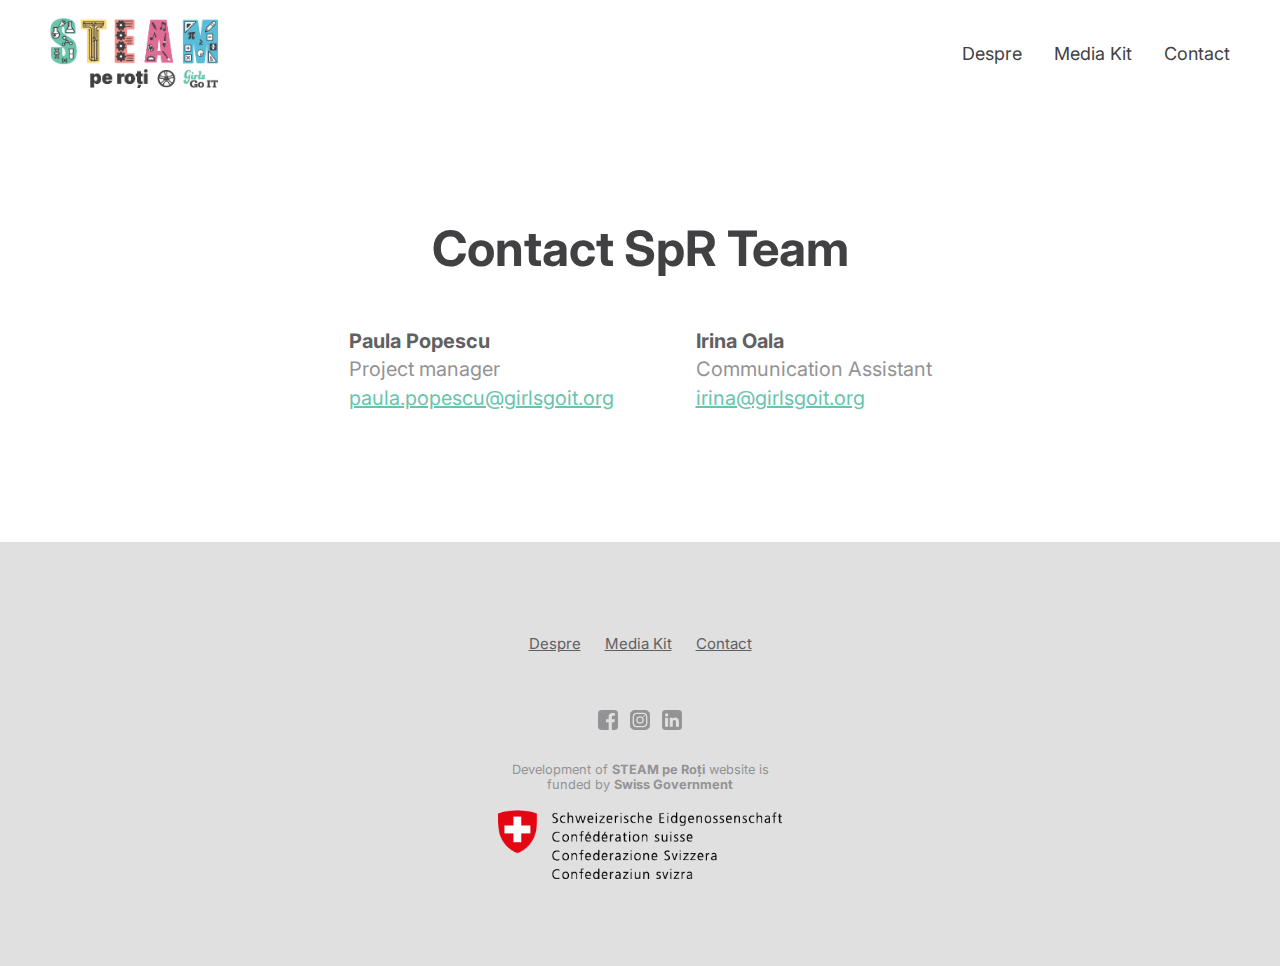
==== commit f415eb70: "translated in Ro" ====
--- a/contact.html
+++ b/contact.html
@@ -10,14 +10,13 @@
     if(!('CSS' in window) || !CSS.supports('color', 'var(--color-var)')) {var cfStyle = document.getElementById('codyframe');if(cfStyle) {var href = cfStyle.getAttribute('href');href = href.replace('style.css', 'style-fallback.css');cfStyle.setAttribute('href', href);}}
   </script>
   <title>Contact</title>
-  <meta name="description" content="Moldova’s first STEAM education lab-on-wheels 🚌">
+  <meta name="description" content="Primul laborator de educație STEAM din Moldova 🚌">
   <meta property="og:title" content="STEAM pe Roți | de GirlsGoIT">
   <meta name="image" property="og:image" content="#">
-  <meta property="og:image:alt" content="Abayomi Ogundipe">
-  <meta name="description" property="og:description" content="Moldova’s first STEAM education lab-on-wheels 🚌">
-  <meta property="og:type" content="Moldova’s first STEAM education lab-on-wheels 🚌">
+  <meta name="description" property="og:description" content="Primul laborator de educație STEAM din Moldova 🚌">
+  <meta property="og:type" content="Primul laborator de educație STEAM din Moldova 🚌">
   <meta property="og:url" content="#">
-  <meta name="twitter:card" content="STEAM pe Roți | de GirlsGoIT">
+  <meta name="twitter:card" content="STEAM pe Roți">
 
     <!-- Global site tag (gtag.js) - Google Analytics -->
   <script async src="https://www.googletagmanager.com/gtag/js?id=G-W7CB9011BC"></script>
@@ -49,7 +48,7 @@
       <div class="header__nav-inner">
         
         <ul class="header__list">
-          <li class="header__item"><a href="about.html" class="header__link">About</a></li>
+          <li class="header__item"><a href="despre.html" class="header__link">Despre</a></li>
           <li class="header__item"><a href="mediakit.html" class="header__link">Media Kit</a></li>
           <li class="header__item"><a href="contact.html" class="header__link">Contact</a></li>
         </ul>
@@ -104,7 +103,7 @@
   <div class="container max-width-lg">
     <nav class="footer-v4__nav">
       <ul class="footer-v4__nav-list">
-        <li class="footer-v4__nav-item"><a href="about.html">About</a></li>
+        <li class="footer-v4__nav-item"><a href="despre.html">Despre</a></li>
         <li class="footer-v4__nav-item"><a href="mediakit.html">Media Kit</a></li>
         <li class="footer-v4__nav-item"><a href="contact.html">Contact</a></li>
     </nav>
